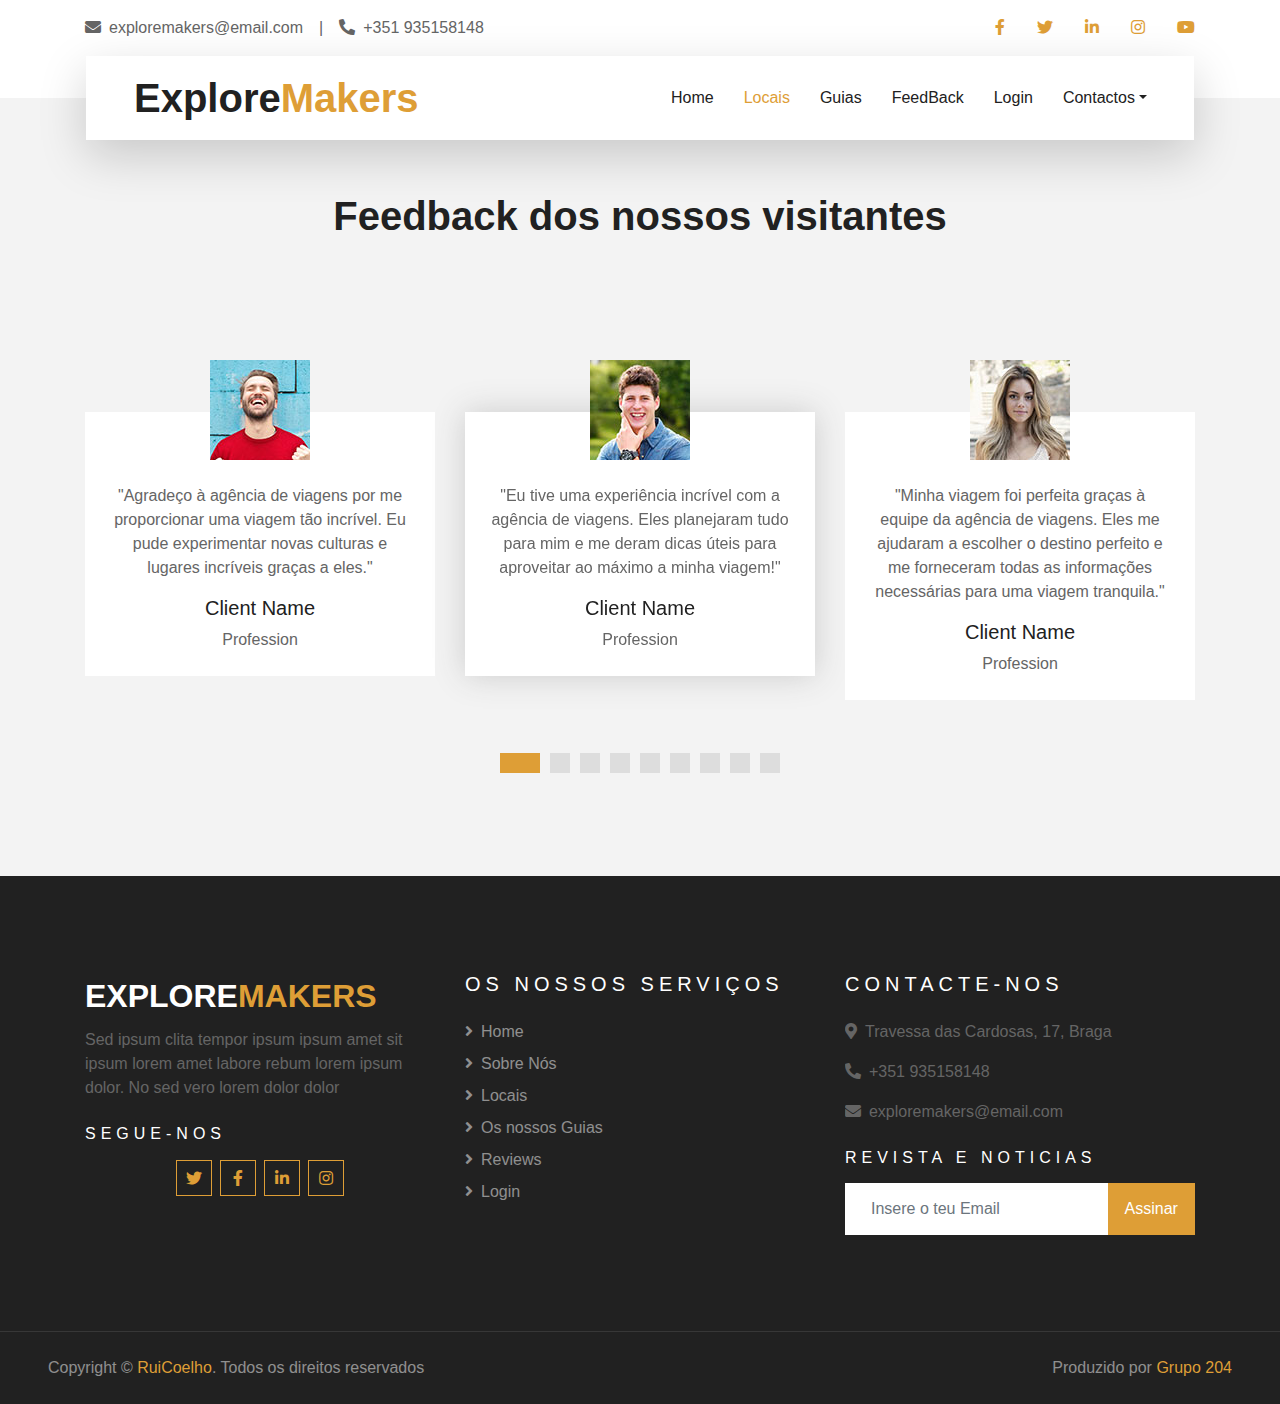
==== cidades.html @ e512fc3d "Acesso storage" ====
<!DOCTYPE html>
<html lang="en">

<head>
    <meta charset="utf-8">
    <title>ExploreMakers</title>
    <meta content="width=device-width, initial-scale=1.0" name="viewport">
    <meta content="Free HTML Templates" name="keywords">
    <meta content="Free HTML Templates" name="description">

    <!-- Favicon -->
    <link href="img/Icone.JPG" rel="icon">

    <!-- Google Web Fonts -->
    <link rel="preconnect" href="https://fonts.gstatic.com">
    <link href="https://fonts.googleapis.com/css2?family=Poppins:wght@400;500;600;700&display=swap" rel="stylesheet">

    <!-- Font Awesome -->
    <link href="https://cdnjs.cloudflare.com/ajax/libs/font-awesome/5.10.0/css/all.min.css" rel="stylesheet">

    <!-- Libraries Stylesheet -->
    <link href="lib/owlcarousel/assets/owl.carousel.min.css" rel="stylesheet">
    <link href="lib/tempusdominus/css/tempusdominus-bootstrap-4.min.css" rel="stylesheet" />

    <!-- Customized Bootstrap Stylesheet -->
    <link href="css/style.css" rel="stylesheet">
</head>

<body>
    <!-- Topbar Start -->
    <div class="container-fluid bg-light pt-3 d-none d-lg-block">
        <div class="container">
            <div class="row">
                <div class="col-lg-6 text-center text-lg-left mb-2 mb-lg-0">
                    <div class="d-inline-flex align-items-center">
                        <p><i class="fa fa-envelope mr-2"></i>exploremakers@email.com</p>
                        <p class="text-body px-3">|</p>
                        <p><i class="fa fa-phone-alt mr-2"></i>+351 935158148</p>
                    </div>
                </div>
                <div class="col-lg-6 text-center text-lg-right">
                    <div class="d-inline-flex align-items-center">
                        <a class="text-primary px-3" href="">
                            <i class="fab fa-facebook-f"></i>
                        </a>
                        <a class="text-primary px-3" href="">
                            <i class="fab fa-twitter"></i>
                        </a>
                        <a class="text-primary px-3" href="">
                            <i class="fab fa-linkedin-in"></i>
                        </a>
                        <a class="text-primary px-3" href="">
                            <i class="fab fa-instagram"></i>
                        </a>
                        <a class="text-primary pl-3" href="">
                            <i class="fab fa-youtube"></i>
                        </a>
                    </div>
                </div>
            </div>
        </div>
    </div>
    <!-- Topbar End -->


    <!-- Navbar Start -->
    <div class="container-fluid position-relative nav-bar p-0">
        <div class="container-lg position-relative p-0 px-lg-3" style="z-index: 9;">
            <nav class="navbar navbar-expand-lg bg-light navbar-light shadow-lg py-3 py-lg-0 pl-3 pl-lg-5">
                <a href="index.html" class="navbar-brand">
                    <h1 class="m-0 text-primary"><span class="text-dark">Explore</span>Makers</h1>
                </a>
                <button type="button" class="navbar-toggler" data-toggle="collapse" data-target="#navbarCollapse">
                    <span class="navbar-toggler-icon"></span>
                </button>
                <div class="collapse navbar-collapse justify-content-between px-3" id="navbarCollapse">
                    <div class="navbar-nav ml-auto py-0">
                        <a href="index.html" class="nav-item nav-link ">Home</a>
                        <!--<a href="about.html" class="nav-item nav-link">Países</a>-->
                        <a href="index.html#locais" class="nav-item nav-link active">Locais</a>
                        <a href="guide.html" class="nav-item nav-link ">Guias</a>
                        <a href="feedback.html" class="nav-item nav-link">FeedBack</a>
                        <a href="login.html" class="nav-item nav-link">Login</a>
                        <div class="nav-item dropdown">
                            <a href="contact.html" class="nav-link dropdown-toggle" data-toggle="dropdown">Contactos</a>
                            <div class="dropdown-menu border-0 rounded-0 m-0">
                                <a href="blog.html" class="dropdown-item">Blog Grid</a>
                                <a href="single.html" class="dropdown-item">Blog Detail</a>
                            </div>
                        </div>
                    </div>
                </div>
            </nav>
        </div>
    </div>
    <!-- Navbar End -->


    <!-- Header Start -->
    <!--
    <div class="container-fluid page-headerporto">
        <div class="container">
            <div class="d-flex flex-column align-items-center justify-content-center" style="min-height: 500px">
            </div>
        </div>
    </div>
    -->
    <!-- Header End -->

    <!-- Content Start-->

    <div class="gtranslate_wrapper"></div>
    <script>window.gtranslateSettings = { "default_language": "pt", "native_language_names": true, "detect_browser_language": true, "languages": ["pt", "fr", "de", "es", "en", "zh-CN"], "wrapper_selector": ".gtranslate_wrapper", "float_switcher_open_direction": "bottom", "flag_style": "3d" }</script>
    <script src="https://cdn.gtranslate.net/widgets/latest/float.js" defer></script>

    <!--
    <section id="locais">
        <div class="container-fluid py-5">
            <div class="container pt-5 pb-3">
                <div class="text-center mb-3 pb-3">
                    <h6 class="text-primary text-uppercase" style="letter-spacing: 5px;">Destinos</h6>
                    <h1>Explora os nossos principais destinos</h1>
                </div>
                <div class="row">
                    <div class="row cidade" id="listaCidades">

                    </div>
                </div>
            </div>
        </div>
    </section>
    -->
    <div class="container">
        <center>
            <div class="row cidade" id="cidades">
            
            </div>
        </center>
        
    </div>
    
    <!-- Content End-->

    <!-- Feedback Start-->

    <div class="container-fluid py-1">
        <div class="container pt-5 pb-1">

            <div class="text-center mb-1 pb-1">
                <h1>Feedback dos nossos visitantes </h1>
            </div>
        </div>
    </div>

    <!-- Testimonial Start -->
    <div class="container-fluid py-5">
        <div class="container py-5">


            <div class="owl-carousel testimonial-carousel">
                <div class="text-center pb-4">
                    <img class="img-fluid mx-auto" src="img/testimonial-1.jpg" style="width: 100px; height: 100px;">
                    <div class="testimonial-text bg-white p-4 mt-n5">
                        <p class="mt-5">"Eu tive uma experiência incrível com a agência de viagens. Eles planejaram tudo
                            para mim e
                            me deram dicas úteis para aproveitar ao máximo a minha viagem!"
                        </p>
                        <h5 class="text-truncate">Client Name</h5>
                        <span>Profession</span>
                    </div>
                </div>
                <div class="text-center">
                    <img class="img-fluid mx-auto" src="img/testimonial-2.jpg" style="width: 100px; height: 100px;">
                    <div class="testimonial-text bg-white p-4 mt-n5">
                        <p class="mt-5">"Minha viagem foi perfeita graças à equipe da agência de viagens. Eles me
                            ajudaram a escolher o destino perfeito e
                            me forneceram todas as informações necessárias para uma viagem tranquila."
                        </p>
                        <h5 class="text-truncate">Client Name</h5>
                        <span>Profession</span>
                    </div>
                </div>
                <div class="text-center">
                    <img class="img-fluid mx-auto" src="img/testimonial-3.jpg" style="width: 100px; height: 100px;">
                    <div class="testimonial-text bg-white p-4 mt-n5">
                        <p class="mt-5">"Fiquei muito satisfeito com o atendimento prestado pela agência de viagens.
                            Eles foram muito
                            prestativos e profissionais em todas as etapas do processo."
                        </p>
                        <h5 class="text-truncate">Client Name</h5>
                        <span>Profession</span>
                    </div>
                </div>
                <div class="text-center">
                    <img class="img-fluid mx-auto" src="img/testimonial-4.jpg" style="width: 100px; height: 100px;">
                    <div class="testimonial-text bg-white p-4 mt-n5">
                        <p class="mt-5">"Recomendo fortemente a agência de viagens para quem procura por uma viagem de
                            qualidade.
                            Eles oferecem ótimas opções de destinos e pacotes personalizados de acordo com as suas
                            necessidades."
                        </p>
                        <h5 class="text-truncate">Client Name</h5>
                        <span>Profession</span>
                    </div>
                </div>
                <div class="text-center">
                    <img class="img-fluid mx-auto" src="img/testimonial-4.jpg" style="width: 100px; height: 100px;">
                    <div class="testimonial-text bg-white p-4 mt-n5">
                        <p class="mt-5">"Minha viagem foi incrível e não poderia ter sido melhor. Agradeço à equipe da
                            agência de
                            viagens por tornar isso possível!"
                        </p>
                        <h5 class="text-truncate">Client Name</h5>
                        <span>Profession</span>
                    </div>
                </div>
                <div class="text-center">
                    <img class="img-fluid mx-auto" src="img/testimonial-4.jpg" style="width: 100px; height: 100px;">
                    <div class="testimonial-text bg-white p-4 mt-n5">
                        <p class="mt-5">"A agência de viagens superou minhas expectativas. Eles cuidaram de tudo, desde
                            o transporte
                            até as reservas em hotéis e restaurantes, o que tornou a minha viagem muito mais agradável."
                        </p>
                        <h5 class="text-truncate">Client Name</h5>
                        <span>Profession</span>
                    </div>
                </div>
                <div class="text-center">
                    <img class="img-fluid mx-auto" src="img/testimonial-4.jpg" style="width: 100px; height: 100px;">
                    <div class="testimonial-text bg-white p-4 mt-n5">
                        <p class="mt-5">"Eu nunca tinha viajado para o exterior antes, mas a equipe da agência de
                            viagens me fez sentir
                            seguro e confiante em minha viagem. Eles me deram todas as informações necessárias e me
                            ajudaram a planejar tudo com antecedência."
                        </p>
                        <h5 class="text-truncate">Client Name</h5>
                        <span>Profession</span>
                    </div>
                </div>
                <div class="text-center">
                    <img class="img-fluid mx-auto" src="img/testimonial-4.jpg" style="width: 100px; height: 100px;">
                    <div class="testimonial-text bg-white p-4 mt-n5">
                        <p class="mt-5">"Eu escolhi a agência de viagens porque eles oferecem pacotes exclusivos e
                            personalizados.
                            Não poderia ter feito uma escolha melhor. Minha viagem foi maravilhosa e muito além do que
                            eu esperava."
                        </p>
                        <h5 class="text-truncate">Client Name</h5>
                        <span>Profession</span>
                    </div>
                </div>
                <div class="text-center">
                    <img class="img-fluid mx-auto" src="img/testimonial-4.jpg" style="width: 100px; height: 100px;">
                    <div class="testimonial-text bg-white p-4 mt-n5">
                        <p class="mt-5">"Agradeço à agência de viagens por me proporcionar uma viagem tão incrível. Eu
                            pude
                            experimentar novas culturas e lugares incríveis graças a eles."
                        </p>
                        <h5 class="text-truncate">Client Name</h5>
                        <span>Profession</span>
                    </div>
                </div>
            </div>
        </div>
    </div>
    </div>
    <!-- Testimonial End -->

    <!-- Footer Start -->
    <div class="container-fluid bg-dark py-5">
        <div class="container pt-5 pb-3">
            <div class="row">
                <div class="col-lg-4 col-md-6 mb-4">
                    <div class="destination-item position-relative overflow-hidden mb-2">
                        <!---->
                        <a href="index.html" class="navbar-brand" style=" overflow:visible;">
                            <h2 class="text-primary text-center"><span class="text-white">EXPLORE</span>MAKERS</h2>
                        </a>
                        <p>Sed ipsum clita tempor ipsum ipsum amet sit ipsum lorem amet labore rebum lorem ipsum dolor.
                            No sed vero lorem dolor dolor</p>
                        <h6 class="text-white text-uppercase mt-4 mb-3" style="letter-spacing: 5px;">SEGUE-NOS</h6>
                        <div class="d-flex justify-content-center">
                            <a class="btn btn-outline-primary btn-square mr-2" href="#"><i
                                    class="fab fa-twitter"></i></a>
                            <a class="btn btn-outline-primary btn-square mr-2" href="#"><i
                                    class="fab fa-facebook-f"></i></a>
                            <a class="btn btn-outline-primary btn-square mr-2" href="#"><i
                                    class="fab fa-linkedin-in"></i></a>
                            <a class="btn btn-outline-primary btn-square" href="#"><i class="fab fa-instagram"></i></a>
                        </div>
                        <!---->
                    </div>
                </div>
                <div class="col-lg-4 col-md-6 mb-4">
                    <div class="destination-item position-relative overflow-hidden mb-2">
                        <!---->
                        <h5 class="text-white text-uppercase mb-4" style="letter-spacing: 5px;">Os nossos serviços</h5>
                        <div class="d-flex flex-column justify-content-center">
                            <a class="text-white-50 mb-2" href="#"><i class="fa fa-angle-right mr-2"></i>Home</a>
                            <a class="text-white-50 mb-2" href="#"><i class="fa fa-angle-right mr-2"></i>Sobre Nós</a>
                            <a class="text-white-50 mb-2" href="#"><i class="fa fa-angle-right mr-2"></i>Locais</a>
                            <a class="text-white-50 mb-2" href="#"><i class="fa fa-angle-right mr-2"></i>Os nossos
                                Guias</a>
                            <a class="text-white-50 mb-2" href="#"><i class="fa fa-angle-right mr-2"></i>Reviews</a>
                            <a class="text-white-50 mb-2" href="#"><i class="fa fa-angle-right mr-2"></i>Login</a>
                        </div>
                        <!---->
                    </div>
                </div>
                <div class="col-lg-4 col-md-6 mb-4">
                    <div class="destination-item position-relative overflow-hidden mb-2">
                        <!---->
                        <h5 class="text-white text-uppercase mb-4" style="letter-spacing: 5px;">Contacte-nos</h5>
                        <p><i class="fa fa-map-marker-alt mr-2"></i>Travessa das Cardosas, 17, Braga</p>
                        <p><i class="fa fa-phone-alt mr-2"></i>+351 935158148</p>
                        <p><i class="fa fa-envelope mr-2"></i>exploremakers@email.com</p>
                        <h6 class="text-white text-uppercase mt-4 mb-3" style="letter-spacing: 5px;">Revista e Noticias
                        </h6>
                        <div class="w-100">
                            <div class="input-group">
                                <input type="text" class="form-control border-light" style="padding: 25px;"
                                    placeholder="Insere o teu Email">
                                <div class="input-group-append">
                                    <button class="btn btn-primary px-3">Assinar</button>
                                </div>
                            </div>
                        </div>
                        <!---->
                    </div>
                </div>

            </div>
        </div>
    </div>
    <div class="container-fluid bg-dark text-white border-top py-4 px-sm-3 px-md-5"
        style="border-color: rgba(256, 256, 256, .1) !important;">
        <div class="row">
            <div class="col-lg-6 text-center text-md-left mb-3 mb-md-0">
                <p class="m-0 text-white-50">Copyright &copy; <a href="#">RuiCoelho</a>. Todos os direitos
                    reservados</a>
                </p>
            </div>
            <div class="col-lg-6 text-center text-md-right">
                <p class="m-0 text-white-50">Produzido por <a href="theteam.html">Grupo 204</a>
                </p>
            </div>
        </div>
    </div>
    <!-- Footer End -->


    <!-- Back to Top -->
    <a href="#" class="btn btn-lg btn-primary btn-lg-square back-to-top"><i class="fa fa-angle-double-up"></i></a>


    <!-- JavaScript Libraries -->
    <script src="https://code.jquery.com/jquery-3.4.1.min.js"></script>
    <script src="https://stackpath.bootstrapcdn.com/bootstrap/4.4.1/js/bootstrap.bundle.min.js"></script>
    <script src="lib/easing/easing.min.js"></script>
    <script src="lib/owlcarousel/owl.carousel.min.js"></script>
    <script src="lib/tempusdominus/js/moment.min.js"></script>
    <script src="lib/tempusdominus/js/moment-timezone.min.js"></script>
    <script src="lib/tempusdominus/js/tempusdominus-bootstrap-4.min.js"></script>

    <!-- Contact Javascript File -->
    <script src="mail/jqBootstrapValidation.min.js"></script>
    <script src="mail/contact.js"></script>

    <!-- Template Javascript -->
    <script src="js/main.js"></script>
    <script src="js/getCidades.js"></script>
    <script src="bd/cidades.js"></script>
    <script src="js/a.js"></script>
</body>

</html>
---- css/style.css ----
/******* Bootstrap Theming ********/
/*!
 * Bootstrap v4.5.3 (https://getbootstrap.com/)
 * Copyright 2011-2020 The Bootstrap Authors
 * Copyright 2011-2020 Twitter, Inc.
 * Licensed under MIT (https://github.com/twbs/bootstrap/blob/main/LICENSE)
 */
:root {
  --blue: #007bff;
  --indigo: #6610f2;
  --purple: #6f42c1;
  --pink: #e83e8c;
  --red: #dc3545;
  --orange: #fd7e14;
  --yellow: #ffc107;
  --green: #28a745;
  --teal: #20c997;
  --cyan: #17a2b8;
  --white: #fff;
  --gray: #6c757d;
  --gray-dark: #343a40;
  --primary: #7AB730;
  --secondary: #f4faec;
  --success: #28a745;
  --info: #17a2b8;
  --warning: #ffc107;
  --danger: #dc3545;
  --light: #FFFFFF;
  --dark: #212121;
  --breakpoint-xs: 0;
  --breakpoint-sm: 576px;
  --breakpoint-md: 768px;
  --breakpoint-lg: 992px;
  --breakpoint-xl: 1200px;
  --font-family-sans-serif: "Poppins", sans-serif;
  --font-family-monospace: SFMono-Regular, Menlo, Monaco, Consolas, "Liberation Mono", "Courier New", monospace;
}

*,
*::before,
*::after {
  box-sizing: border-box;
}

html {
  font-family: sans-serif;
  line-height: 1.15;
  -webkit-text-size-adjust: 100%;
  -webkit-tap-highlight-color: rgba(0, 0, 0, 0);
}

article, aside, figcaption, figure, footer, header, hgroup, main, nav, section {
  display: block;
}

body {
  margin: 0;
  font-family: "Poppins", sans-serif;
  font-size: 1rem;
  font-weight: 400;
  line-height: 1.5;
  color: #656565;
  text-align: left;
  background-color: #F3F3F3;
}

[tabindex="-1"]:focus:not(:focus-visible) {
  outline: 0 !important;
}

hr {
  box-sizing: content-box;
  height: 0;
  overflow: visible;
}

h1, h2, h3, h4, h5, h6 {
  margin-top: 0;
  margin-bottom: 0.5rem;
}

p {
  margin-top: 0;
  margin-bottom: 1rem;
  
}

.textoguias {
  font-size: larger;
}

abbr[title],
abbr[data-original-title] {
  text-decoration: underline;
  text-decoration: underline dotted;
  cursor: help;
  border-bottom: 0;
  text-decoration-skip-ink: none;
}

address {
  margin-bottom: 1rem;
  font-style: normal;
  line-height: inherit;
}

ol,
ul,
dl {
  margin-top: 0;
  margin-bottom: 1rem;
}

ol ol,
ul ul,
ol ul,
ul ol {
  margin-bottom: 0;
}

dt {
  font-weight: 700;
}

dd {
  margin-bottom: .5rem;
  margin-left: 0;
}

blockquote {
  margin: 0 0 1rem;
}

b,
strong {
  font-weight: bolder;
}

small {
  font-size: 80%;
}

sub,
sup {
  position: relative;
  font-size: 75%;
  line-height: 0;
  vertical-align: baseline;
}

sub {
  bottom: -.25em;
}

sup {
  top: -.5em;
}

a {
  color: #DE9E36;
  text-decoration: none;
  background-color: transparent;
}

a:hover {
  color: #DE9E36;
  text-decoration: underline;
}

a:not([href]):not([class]) {
  color: inherit;
  text-decoration: none;
}

a:not([href]):not([class]):hover {
  color: inherit;
  text-decoration: none;
}

pre,
code,
kbd,
samp {
  font-family: SFMono-Regular, Menlo, Monaco, Consolas, "Liberation Mono", "Courier New", monospace;
  font-size: 1em;
}

pre {
  margin-top: 0;
  margin-bottom: 1rem;
  overflow: auto;
  -ms-overflow-style: scrollbar;
}

figure {
  margin: 0 0 1rem;
}

img {
  vertical-align: middle;
  border-style: none;
}

svg {
  overflow: hidden;
  vertical-align: middle;
}

table {
  border-collapse: collapse;
}

caption {
  padding-top: 0.75rem;
  padding-bottom: 0.75rem;
  color: #6c757d;
  text-align: left;
  caption-side: bottom;
}

th {
  text-align: inherit;
  text-align: -webkit-match-parent;
}

label {
  display: inline-block;
  margin-bottom: 0.5rem;
}

button {
  border-radius: 0;
}

button:focus {
  outline: 1px dotted;
  outline: 5px auto -webkit-focus-ring-color;
}

input,
button,
select,
optgroup,
textarea {
  margin: 0;
  font-family: inherit;
  font-size: inherit;
  line-height: inherit;
}

button,
input {
  overflow: visible;
}

button,
select {
  text-transform: none;
}

[role="button"] {
  cursor: pointer;
}

select {
  word-wrap: normal;
}

button,
[type="button"],
[type="reset"],
[type="submit"] {
  -webkit-appearance: button;
}

button:not(:disabled),
[type="button"]:not(:disabled),
[type="reset"]:not(:disabled),
[type="submit"]:not(:disabled) {
  cursor: pointer;
}

button::-moz-focus-inner,
[type="button"]::-moz-focus-inner,
[type="reset"]::-moz-focus-inner,
[type="submit"]::-moz-focus-inner {
  padding: 0;
  border-style: none;
}

input[type="radio"],
input[type="checkbox"] {
  box-sizing: border-box;
  padding: 0;
}

textarea {
  overflow: auto;
  resize: vertical;
}

fieldset {
  min-width: 0;
  padding: 0;
  margin: 0;
  border: 0;
}

legend {
  display: block;
  width: 100%;
  max-width: 100%;
  padding: 0;
  margin-bottom: .5rem;
  font-size: 1.5rem;
  line-height: inherit;
  color: inherit;
  white-space: normal;
}

@media (max-width: 1200px) {
  legend {
    font-size: calc(1.275rem + 0.3vw) ;
  }
}

progress {
  vertical-align: baseline;
}

[type="number"]::-webkit-inner-spin-button,
[type="number"]::-webkit-outer-spin-button {
  height: auto;
}

[type="search"] {
  outline-offset: -2px;
  -webkit-appearance: none;
}

[type="search"]::-webkit-search-decoration {
  -webkit-appearance: none;
}

::-webkit-file-upload-button {
  font: inherit;
  -webkit-appearance: button;
}

output {
  display: inline-block;
}

summary {
  display: list-item;
  cursor: pointer;
}

template {
  display: none;
}

[hidden] {
  display: none !important;
}

h1, h2, h3, h4, h5, h6,
.h1, .h2, .h3, .h4, .h5, .h6 {
  margin-bottom: 0.5rem;
  font-weight: 500;
  line-height: 1.2;
  color: #212121;
}

h1, .h1 {
  font-size: 2.5rem;
}

@media (max-width: 1200px) {
  h1, .h1 {
    font-size: calc(1.375rem + 1.5vw) ;
  }
}

h2, .h2 {
  font-size: 2rem;
}

@media (max-width: 1200px) {
  h2, .h2 {
    font-size: calc(1.325rem + 0.9vw) ;
  }
}

h3, .h3 {
  font-size: 1.75rem;
}

@media (max-width: 1200px) {
  h3, .h3 {
    font-size: calc(1.3rem + 0.6vw) ;
  }
}

h4, .h4 {
  font-size: 1.5rem;
}

@media (max-width: 1200px) {
  h4, .h4 {
    font-size: calc(1.275rem + 0.3vw) ;
  }
}

h5, .h5 {
  font-size: 1.25rem;
}

h6, .h6 {
  font-size: 1rem;
}

.lead {
  font-size: 1.25rem;
  font-weight: 300;
}

.display-1 {
  font-size: 6rem;
  font-weight: 300;
  line-height: 1.2;
}

@media (max-width: 1200px) {
  .display-1 {
    font-size: calc(1.725rem + 5.7vw) ;
  }
}

.display-2 {
  font-size: 5.5rem;
  font-weight: 300;
  line-height: 1.2;
}

@media (max-width: 1200px) {
  .display-2 {
    font-size: calc(1.675rem + 5.1vw) ;
  }
}

.display-3 {
  font-size: 4.5rem;
  font-weight: 300;
  line-height: 1.2;
}

@media (max-width: 1200px) {
  .display-3 {
    font-size: calc(1.575rem + 3.9vw) ;
  }
}

.display-4 {
  font-size: 3.5rem;
  font-weight: 300;
  line-height: 1.2;
}

@media (max-width: 1200px) {
  .display-4 {
    font-size: calc(1.475rem + 2.7vw) ;
  }
}

hr {
  margin-top: 1rem;
  margin-bottom: 1rem;
  border: 0;
  border-top: 1px solid rgba(0, 0, 0, 0.1);
}

small,
.small {
  font-size: 80%;
  font-weight: 400;
}

mark,
.mark {
  padding: 0.2em;
  background-color: #fcf8e3;
}

.list-unstyled {
  padding-left: 0;
  list-style: none;
}

.list-inline {
  padding-left: 0;
  list-style: none;
}

.list-inline-item {
  display: inline-block;
}

.list-inline-item:not(:last-child) {
  margin-right: 0.5rem;
}

.initialism {
  font-size: 90%;
  text-transform: uppercase;
}

.blockquote {
  margin-bottom: 1rem;
  font-size: 1.25rem;
}

.blockquote-footer {
  display: block;
  font-size: 80%;
  color: #6c757d;
}

.blockquote-footer::before {
  content: "\2014\00A0";
}

.img-fluid {
  max-width: 100%;
  height: auto;
}

.img-thumbnail {
  padding: 0.25rem;
  background-color: #F3F3F3;
  border: 1px solid #dee2e6;
  max-width: 100%;
  height: auto;
}

.figure {
  display: inline-block;
}

.figure-img {
  margin-bottom: 0.5rem;
  line-height: 1;
}

.figure-caption {
  font-size: 90%;
  color: #6c757d;
}

code {
  font-size: 87.5%;
  color: #e83e8c;
  word-wrap: break-word;
}

a > code {
  color: inherit;
}

kbd {
  padding: 0.2rem 0.4rem;
  font-size: 87.5%;
  color: #fff;
  background-color: #212529;
}

kbd kbd {
  padding: 0;
  font-size: 100%;
  font-weight: 700;
}

pre {
  display: block;
  font-size: 87.5%;
  color: #212529;
}

pre code {
  font-size: inherit;
  color: inherit;
  word-break: normal;
}

.pre-scrollable {
  max-height: 340px;
  overflow-y: scroll;
}

.container,
.container-fluid,
.container-sm,
.container-md,
.container-lg,
.container-xl {
  width: 100%;
  padding-right: 15px;
  padding-left: 15px;
  margin-right: auto;
  margin-left: auto;
}

@media (min-width: 576px) {
  .container, .container-sm {
    max-width: 540px;
  }
}

@media (min-width: 768px) {
  .container, .container-sm, .container-md {
    max-width: 720px;
  }
}

@media (min-width: 992px) {
  .container, .container-sm, .container-md, .container-lg {
    max-width: 960px;
  }
}

@media (min-width: 1200px) {
  .container, .container-sm, .container-md, .container-lg, .container-xl {
    max-width: 1140px;
  }
}

.row {
  display: flex;
  flex-wrap: wrap;
  margin-right: -15px;
  margin-left: -15px;
}

.no-gutters {
  margin-right: 0;
  margin-left: 0;
}

.no-gutters > .col,
.no-gutters > [class*="col-"] {
  padding-right: 0;
  padding-left: 0;
}

.col-1, .col-2, .col-3, .col-4, .col-5, .col-6, .col-7, .col-8, .col-9, .col-10, .col-11, .col-12, .col,
.col-auto, .col-sm-1, .col-sm-2, .col-sm-3, .col-sm-4, .col-sm-5, .col-sm-6, .col-sm-7, .col-sm-8, .col-sm-9, .col-sm-10, .col-sm-11, .col-sm-12, .col-sm,
.col-sm-auto, .col-md-1, .col-md-2, .col-md-3, .col-md-4, .col-md-5, .col-md-6, .col-md-7, .col-md-8, .col-md-9, .col-md-10, .col-md-11, .col-md-12, .col-md,
.col-md-auto, .col-lg-1, .col-lg-2, .col-lg-3, .col-lg-4, .col-lg-5, .col-lg-6, .col-lg-7, .col-lg-8, .col-lg-9, .col-lg-10, .col-lg-11, .col-lg-12, .col-lg,
.col-lg-auto, .col-xl-1, .col-xl-2, .col-xl-3, .col-xl-4, .col-xl-5, .col-xl-6, .col-xl-7, .col-xl-8, .col-xl-9, .col-xl-10, .col-xl-11, .col-xl-12, .col-xl,
.col-xl-auto {
  position: relative;
  width: 100%;
  padding-right: 15px;
  padding-left: 15px;
}

.col {
  flex-basis: 0;
  flex-grow: 1;
  max-width: 100%;
}

.row-cols-1 > * {
  flex: 0 0 100%;
  max-width: 100%;
}

.row-cols-2 > * {
  flex: 0 0 50%;
  max-width: 50%;
}

.row-cols-3 > * {
  flex: 0 0 33.33333%;
  max-width: 33.33333%;
}

.row-cols-4 > * {
  flex: 0 0 25%;
  max-width: 25%;
}

.row-cols-5 > * {
  flex: 0 0 20%;
  max-width: 20%;
}

.row-cols-6 > * {
  flex: 0 0 16.66667%;
  max-width: 16.66667%;
}

.col-auto {
  flex: 0 0 auto;
  width: auto;
  max-width: 100%;
}

.col-1 {
  flex: 0 0 8.33333%;
  max-width: 8.33333%;
}

.col-2 {
  flex: 0 0 16.66667%;
  max-width: 16.66667%;
}

.col-3 {
  flex: 0 0 25%;
  max-width: 25%;
}

.col-4 {
  flex: 0 0 33.33333%;
  max-width: 33.33333%;
}

.col-5 {
  flex: 0 0 41.66667%;
  max-width: 41.66667%;
}

.col-6 {
  flex: 0 0 50%;
  max-width: 50%;
}

.col-7 {
  flex: 0 0 58.33333%;
  max-width: 58.33333%;
}

.col-8 {
  flex: 0 0 66.66667%;
  max-width: 66.66667%;
}

.col-9 {
  flex: 0 0 75%;
  max-width: 75%;
}

.col-10 {
  flex: 0 0 83.33333%;
  max-width: 83.33333%;
}

.col-11 {
  flex: 0 0 91.66667%;
  max-width: 91.66667%;
}

.col-12 {
  flex: 0 0 100%;
  max-width: 100%;
}

.order-first {
  order: -1;
}

.order-last {
  order: 13;
}

.order-0 {
  order: 0;
}

.order-1 {
  order: 1;
}

.order-2 {
  order: 2;
}

.order-3 {
  order: 3;
}

.order-4 {
  order: 4;
}

.order-5 {
  order: 5;
}

.order-6 {
  order: 6;
}

.order-7 {
  order: 7;
}

.order-8 {
  order: 8;
}

.order-9 {
  order: 9;
}

.order-10 {
  order: 10;
}

.order-11 {
  order: 11;
}

.order-12 {
  order: 12;
}

.offset-1 {
  margin-left: 8.33333%;
}

.offset-2 {
  margin-left: 16.66667%;
}

.offset-3 {
  margin-left: 25%;
}

.offset-4 {
  margin-left: 33.33333%;
}

.offset-5 {
  margin-left: 41.66667%;
}

.offset-6 {
  margin-left: 50%;
}

.offset-7 {
  margin-left: 58.33333%;
}

.offset-8 {
  margin-left: 66.66667%;
}

.offset-9 {
  margin-left: 75%;
}

.offset-10 {
  margin-left: 83.33333%;
}

.offset-11 {
  margin-left: 91.66667%;
}

@media (min-width: 576px) {
  .col-sm {
    flex-basis: 0;
    flex-grow: 1;
    max-width: 100%;
  }
  .row-cols-sm-1 > * {
    flex: 0 0 100%;
    max-width: 100%;
  }
  .row-cols-sm-2 > * {
    flex: 0 0 50%;
    max-width: 50%;
  }
  .row-cols-sm-3 > * {
    flex: 0 0 33.33333%;
    max-width: 33.33333%;
  }
  .row-cols-sm-4 > * {
    flex: 0 0 25%;
    max-width: 25%;
  }
  .row-cols-sm-5 > * {
    flex: 0 0 20%;
    max-width: 20%;
  }
  .row-cols-sm-6 > * {
    flex: 0 0 16.66667%;
    max-width: 16.66667%;
  }
  .col-sm-auto {
    flex: 0 0 auto;
    width: auto;
    max-width: 100%;
  }
  .col-sm-1 {
    flex: 0 0 8.33333%;
    max-width: 8.33333%;
  }
  .col-sm-2 {
    flex: 0 0 16.66667%;
    max-width: 16.66667%;
  }
  .col-sm-3 {
    flex: 0 0 25%;
    max-width: 25%;
  }
  .col-sm-4 {
    flex: 0 0 33.33333%;
    max-width: 33.33333%;
  }
  .col-sm-5 {
    flex: 0 0 41.66667%;
    max-width: 41.66667%;
  }
  .col-sm-6 {
    flex: 0 0 50%;
    max-width: 50%;
  }
  .col-sm-7 {
    flex: 0 0 58.33333%;
    max-width: 58.33333%;
  }
  .col-sm-8 {
    flex: 0 0 66.66667%;
    max-width: 66.66667%;
  }
  .col-sm-9 {
    flex: 0 0 75%;
    max-width: 75%;
  }
  .col-sm-10 {
    flex: 0 0 83.33333%;
    max-width: 83.33333%;
  }
  .col-sm-11 {
    flex: 0 0 91.66667%;
    max-width: 91.66667%;
  }
  .col-sm-12 {
    flex: 0 0 100%;
    max-width: 100%;
  }
  .order-sm-first {
    order: -1;
  }
  .order-sm-last {
    order: 13;
  }
  .order-sm-0 {
    order: 0;
  }
  .order-sm-1 {
    order: 1;
  }
  .order-sm-2 {
    order: 2;
  }
  .order-sm-3 {
    order: 3;
  }
  .order-sm-4 {
    order: 4;
  }
  .order-sm-5 {
    order: 5;
  }
  .order-sm-6 {
    order: 6;
  }
  .order-sm-7 {
    order: 7;
  }
  .order-sm-8 {
    order: 8;
  }
  .order-sm-9 {
    order: 9;
  }
  .order-sm-10 {
    order: 10;
  }
  .order-sm-11 {
    order: 11;
  }
  .order-sm-12 {
    order: 12;
  }
  .offset-sm-0 {
    margin-left: 0;
  }
  .offset-sm-1 {
    margin-left: 8.33333%;
  }
  .offset-sm-2 {
    margin-left: 16.66667%;
  }
  .offset-sm-3 {
    margin-left: 25%;
  }
  .offset-sm-4 {
    margin-left: 33.33333%;
  }
  .offset-sm-5 {
    margin-left: 41.66667%;
  }
  .offset-sm-6 {
    margin-left: 50%;
  }
  .offset-sm-7 {
    margin-left: 58.33333%;
  }
  .offset-sm-8 {
    margin-left: 66.66667%;
  }
  .offset-sm-9 {
    margin-left: 75%;
  }
  .offset-sm-10 {
    margin-left: 83.33333%;
  }
  .offset-sm-11 {
    margin-left: 91.66667%;
  }
}

@media (min-width: 768px) {
  .col-md {
    flex-basis: 0;
    flex-grow: 1;
    max-width: 100%;
  }
  .row-cols-md-1 > * {
    flex: 0 0 100%;
    max-width: 100%;
  }
  .row-cols-md-2 > * {
    flex: 0 0 50%;
    max-width: 50%;
  }
  .row-cols-md-3 > * {
    flex: 0 0 33.33333%;
    max-width: 33.33333%;
  }
  .row-cols-md-4 > * {
    flex: 0 0 25%;
    max-width: 25%;
  }
  .row-cols-md-5 > * {
    flex: 0 0 20%;
    max-width: 20%;
  }
  .row-cols-md-6 > * {
    flex: 0 0 16.66667%;
    max-width: 16.66667%;
  }
  .col-md-auto {
    flex: 0 0 auto;
    width: auto;
    max-width: 100%;
  }
  .col-md-1 {
    flex: 0 0 8.33333%;
    max-width: 8.33333%;
  }
  .col-md-2 {
    flex: 0 0 16.66667%;
    max-width: 16.66667%;
  }
  .col-md-3 {
    flex: 0 0 25%;
    max-width: 25%;
  }
  .col-md-4 {
    flex: 0 0 33.33333%;
    max-width: 33.33333%;
  }
  .col-md-5 {
    flex: 0 0 41.66667%;
    max-width: 41.66667%;
  }
  .col-md-6 {
    flex: 0 0 50%;
    max-width: 50%;
  }
  .col-md-7 {
    flex: 0 0 58.33333%;
    max-width: 58.33333%;
  }
  .col-md-8 {
    flex: 0 0 66.66667%;
    max-width: 66.66667%;
  }
  .col-md-9 {
    flex: 0 0 75%;
    max-width: 75%;
  }
  .col-md-10 {
    flex: 0 0 83.33333%;
    max-width: 83.33333%;
  }
  .col-md-11 {
    flex: 0 0 91.66667%;
    max-width: 91.66667%;
  }
  .col-md-12 {
    flex: 0 0 100%;
    max-width: 100%;
  }
  .order-md-first {
    order: -1;
  }
  .order-md-last {
    order: 13;
  }
  .order-md-0 {
    order: 0;
  }
  .order-md-1 {
    order: 1;
  }
  .order-md-2 {
    order: 2;
  }
  .order-md-3 {
    order: 3;
  }
  .order-md-4 {
    order: 4;
  }
  .order-md-5 {
    order: 5;
  }
  .order-md-6 {
    order: 6;
  }
  .order-md-7 {
    order: 7;
  }
  .order-md-8 {
    order: 8;
  }
  .order-md-9 {
    order: 9;
  }
  .order-md-10 {
    order: 10;
  }
  .order-md-11 {
    order: 11;
  }
  .order-md-12 {
    order: 12;
  }
  .offset-md-0 {
    margin-left: 0;
  }
  .offset-md-1 {
    margin-left: 8.33333%;
  }
  .offset-md-2 {
    margin-left: 16.66667%;
  }
  .offset-md-3 {
    margin-left: 25%;
  }
  .offset-md-4 {
    margin-left: 33.33333%;
  }
  .offset-md-5 {
    margin-left: 41.66667%;
  }
  .offset-md-6 {
    margin-left: 50%;
  }
  .offset-md-7 {
    margin-left: 58.33333%;
  }
  .offset-md-8 {
    margin-left: 66.66667%;
  }
  .offset-md-9 {
    margin-left: 75%;
  }
  .offset-md-10 {
    margin-left: 83.33333%;
  }
  .offset-md-11 {
    margin-left: 91.66667%;
  }
}

@media (min-width: 992px) {
  .col-lg {
    flex-basis: 0;
    flex-grow: 1;
    max-width: 100%;
  }
  .row-cols-lg-1 > * {
    flex: 0 0 100%;
    max-width: 100%;
  }
  .row-cols-lg-2 > * {
    flex: 0 0 50%;
    max-width: 50%;
  }
  .row-cols-lg-3 > * {
    flex: 0 0 33.33333%;
    max-width: 33.33333%;
  }
  .row-cols-lg-4 > * {
    flex: 0 0 25%;
    max-width: 25%;
  }
  .row-cols-lg-5 > * {
    flex: 0 0 20%;
    max-width: 20%;
  }
  .row-cols-lg-6 > * {
    flex: 0 0 16.66667%;
    max-width: 16.66667%;
  }
  .col-lg-auto {
    flex: 0 0 auto;
    width: auto;
    max-width: 100%;
  }
  .col-lg-1 {
    flex: 0 0 8.33333%;
    max-width: 8.33333%;
  }
  .col-lg-2 {
    flex: 0 0 16.66667%;
    max-width: 16.66667%;
  }
  .col-lg-3 {
    flex: 0 0 25%;
    max-width: 25%;
  }
  .col-lg-4 {
    flex: 0 0 33.33333%;
    max-width: 33.33333%;
  }
  .col-lg-5 {
    flex: 0 0 41.66667%;
    max-width: 41.66667%;
  }
  .col-lg-6 {
    flex: 0 0 50%;
    max-width: 50%;
  }
  .col-lg-7 {
    flex: 0 0 58.33333%;
    max-width: 58.33333%;
  }
  .col-lg-8 {
    flex: 0 0 66.66667%;
    max-width: 66.66667%;
  }
  .col-lg-9 {
    flex: 0 0 75%;
    max-width: 75%;
  }
  .col-lg-10 {
    flex: 0 0 83.33333%;
    max-width: 83.33333%;
  }
  .col-lg-11 {
    flex: 0 0 91.66667%;
    max-width: 91.66667%;
  }
  .col-lg-12 {
    flex: 0 0 100%;
    max-width: 100%;
  }
  .order-lg-first {
    order: -1;
  }
  .order-lg-last {
    order: 13;
  }
  .order-lg-0 {
    order: 0;
  }
  .order-lg-1 {
    order: 1;
  }
  .order-lg-2 {
    order: 2;
  }
  .order-lg-3 {
    order: 3;
  }
  .order-lg-4 {
    order: 4;
  }
  .order-lg-5 {
    order: 5;
  }
  .order-lg-6 {
    order: 6;
  }
  .order-lg-7 {
    order: 7;
  }
  .order-lg-8 {
    order: 8;
  }
  .order-lg-9 {
    order: 9;
  }
  .order-lg-10 {
    order: 10;
  }
  .order-lg-11 {
    order: 11;
  }
  .order-lg-12 {
    order: 12;
  }
  .offset-lg-0 {
    margin-left: 0;
  }
  .offset-lg-1 {
    margin-left: 8.33333%;
  }
  .offset-lg-2 {
    margin-left: 16.66667%;
  }
  .offset-lg-3 {
    margin-left: 25%;
  }
  .offset-lg-4 {
    margin-left: 33.33333%;
  }
  .offset-lg-5 {
    margin-left: 41.66667%;
  }
  .offset-lg-6 {
    margin-left: 50%;
  }
  .offset-lg-7 {
    margin-left: 58.33333%;
  }
  .offset-lg-8 {
    margin-left: 66.66667%;
  }
  .offset-lg-9 {
    margin-left: 75%;
  }
  .offset-lg-10 {
    margin-left: 83.33333%;
  }
  .offset-lg-11 {
    margin-left: 91.66667%;
  }
}

@media (min-width: 1200px) {
  .col-xl {
    flex-basis: 0;
    flex-grow: 1;
    max-width: 100%;
  }
  .row-cols-xl-1 > * {
    flex: 0 0 100%;
    max-width: 100%;
  }
  .row-cols-xl-2 > * {
    flex: 0 0 50%;
    max-width: 50%;
  }
  .row-cols-xl-3 > * {
    flex: 0 0 33.33333%;
    max-width: 33.33333%;
  }
  .row-cols-xl-4 > * {
    flex: 0 0 25%;
    max-width: 25%;
  }
  .row-cols-xl-5 > * {
    flex: 0 0 20%;
    max-width: 20%;
  }
  .row-cols-xl-6 > * {
    flex: 0 0 16.66667%;
    max-width: 16.66667%;
  }
  .col-xl-auto {
    flex: 0 0 auto;
    width: auto;
    max-width: 100%;
  }
  .col-xl-1 {
    flex: 0 0 8.33333%;
    max-width: 8.33333%;
  }
  .col-xl-2 {
    flex: 0 0 16.66667%;
    max-width: 16.66667%;
  }
  .col-xl-3 {
    flex: 0 0 25%;
    max-width: 25%;
  }
  .col-xl-4 {
    flex: 0 0 33.33333%;
    max-width: 33.33333%;
  }
  .col-xl-5 {
    flex: 0 0 41.66667%;
    max-width: 41.66667%;
  }
  .col-xl-6 {
    flex: 0 0 50%;
    max-width: 50%;
  }
  .col-xl-7 {
    flex: 0 0 58.33333%;
    max-width: 58.33333%;
  }
  .col-xl-8 {
    flex: 0 0 66.66667%;
    max-width: 66.66667%;
  }
  .col-xl-9 {
    flex: 0 0 75%;
    max-width: 75%;
  }
  .col-xl-10 {
    flex: 0 0 83.33333%;
    max-width: 83.33333%;
  }
  .col-xl-11 {
    flex: 0 0 91.66667%;
    max-width: 91.66667%;
  }
  .col-xl-12 {
    flex: 0 0 100%;
    max-width: 100%;
  }
  .order-xl-first {
    order: -1;
  }
  .order-xl-last {
    order: 13;
  }
  .order-xl-0 {
    order: 0;
  }
  .order-xl-1 {
    order: 1;
  }
  .order-xl-2 {
    order: 2;
  }
  .order-xl-3 {
    order: 3;
  }
  .order-xl-4 {
    order: 4;
  }
  .order-xl-5 {
    order: 5;
  }
  .order-xl-6 {
    order: 6;
  }
  .order-xl-7 {
    order: 7;
  }
  .order-xl-8 {
    order: 8;
  }
  .order-xl-9 {
    order: 9;
  }
  .order-xl-10 {
    order: 10;
  }
  .order-xl-11 {
    order: 11;
  }
  .order-xl-12 {
    order: 12;
  }
  .offset-xl-0 {
    margin-left: 0;
  }
  .offset-xl-1 {
    margin-left: 8.33333%;
  }
  .offset-xl-2 {
    margin-left: 16.66667%;
  }
  .offset-xl-3 {
    margin-left: 25%;
  }
  .offset-xl-4 {
    margin-left: 33.33333%;
  }
  .offset-xl-5 {
    margin-left: 41.66667%;
  }
  .offset-xl-6 {
    margin-left: 50%;
  }
  .offset-xl-7 {
    margin-left: 58.33333%;
  }
  .offset-xl-8 {
    margin-left: 66.66667%;
  }
  .offset-xl-9 {
    margin-left: 75%;
  }
  .offset-xl-10 {
    margin-left: 83.33333%;
  }
  .offset-xl-11 {
    margin-left: 91.66667%;
  }
}

.table {
  width: 100%;
  margin-bottom: 1rem;
  color: #656565;
}

.table th,
.table td {
  padding: 0.75rem;
  vertical-align: top;
  border-top: 1px solid #dee2e6;
}

.table thead th {
  vertical-align: bottom;
  border-bottom: 2px solid #dee2e6;
}

.table tbody + tbody {
  border-top: 2px solid #dee2e6;
}

.table-sm th,
.table-sm td {
  padding: 0.3rem;
}

.table-bordered {
  border: 1px solid #dee2e6;
}

.table-bordered th,
.table-bordered td {
  border: 1px solid #dee2e6;
}

.table-bordered thead th,
.table-bordered thead td {
  border-bottom-width: 2px;
}

.table-borderless th,
.table-borderless td,
.table-borderless thead th,
.table-borderless tbody + tbody {
  border: 0;
}

.table-striped tbody tr:nth-of-type(odd) {
  background-color: rgba(0, 0, 0, 0.05);
}

.table-hover tbody tr:hover {
  color: #656565;
  background-color: rgba(0, 0, 0, 0.075);
}

.table-primary,
.table-primary > th,
.table-primary > td {
  background-color: #daebc5;
}

.table-primary th,
.table-primary td,
.table-primary thead th,
.table-primary tbody + tbody {
  border-color: #bada93;
}

.table-hover .table-primary:hover {
  background-color: #cee4b2;
}

.table-hover .table-primary:hover > td,
.table-hover .table-primary:hover > th {
  background-color: #cee4b2;
}

.table-secondary,
.table-secondary > th,
.table-secondary > td {
  background-color: #fcfefa;
}

.table-secondary th,
.table-secondary td,
.table-secondary thead th,
.table-secondary tbody + tbody {
  border-color: #f9fcf5;
}

.table-hover .table-secondary:hover {
  background-color: #effae5;
}

.table-hover .table-secondary:hover > td,
.table-hover .table-secondary:hover > th {
  background-color: #effae5;
}

.table-success,
.table-success > th,
.table-success > td {
  background-color: #c3e6cb;
}

.table-success th,
.table-success td,
.table-success thead th,
.table-success tbody + tbody {
  border-color: #8fd19e;
}

.table-hover .table-success:hover {
  background-color: #b1dfbb;
}

.table-hover .table-success:hover > td,
.table-hover .table-success:hover > th {
  background-color: #b1dfbb;
}

.table-info,
.table-info > th,
.table-info > td {
  background-color: #bee5eb;
}

.table-info th,
.table-info td,
.table-info thead th,
.table-info tbody + tbody {
  border-color: #86cfda;
}

.table-hover .table-info:hover {
  background-color: #abdde5;
}

.table-hover .table-info:hover > td,
.table-hover .table-info:hover > th {
  background-color: #abdde5;
}

.table-warning,
.table-warning > th,
.table-warning > td {
  background-color: #ffeeba;
}

.table-warning th,
.table-warning td,
.table-warning thead th,
.table-warning tbody + tbody {
  border-color: #ffdf7e;
}

.table-hover .table-warning:hover {
  background-color: #ffe8a1;
}

.table-hover .table-warning:hover > td,
.table-hover .table-warning:hover > th {
  background-color: #ffe8a1;
}

.table-danger,
.table-danger > th,
.table-danger > td {
  background-color: #f5c6cb;
}

.table-danger th,
.table-danger td,
.table-danger thead th,
.table-danger tbody + tbody {
  border-color: #ed969e;
}

.table-hover .table-danger:hover {
  background-color: #f1b0b7;
}

.table-hover .table-danger:hover > td,
.table-hover .table-danger:hover > th {
  background-color: #f1b0b7;
}

.table-light,
.table-light > th,
.table-light > td {
  background-color: white;
}

.table-light th,
.table-light td,
.table-light thead th,
.table-light tbody + tbody {
  border-color: white;
}

.table-hover .table-light:hover {
  background-color: #f2f2f2;
}

.table-hover .table-light:hover > td,
.table-hover .table-light:hover > th {
  background-color: #f2f2f2;
}

.table-dark,
.table-dark > th,
.table-dark > td {
  background-color: #c1c1c1;
}

.table-dark th,
.table-dark td,
.table-dark thead th,
.table-dark tbody + tbody {
  border-color: #8c8c8c;
}

.table-hover .table-dark:hover {
  background-color: #b4b4b4;
}

.table-hover .table-dark:hover > td,
.table-hover .table-dark:hover > th {
  background-color: #b4b4b4;
}

.table-active,
.table-active > th,
.table-active > td {
  background-color: rgba(0, 0, 0, 0.075);
}

.table-hover .table-active:hover {
  background-color: rgba(0, 0, 0, 0.075);
}

.table-hover .table-active:hover > td,
.table-hover .table-active:hover > th {
  background-color: rgba(0, 0, 0, 0.075);
}

.table .thead-dark th {
  color: #fff;
  background-color: #343a40;
  border-color: #454d55;
}

.table .thead-light th {
  color: #495057;
  background-color: #e9ecef;
  border-color: #dee2e6;
}

.table-dark {
  color: #fff;
  background-color: #343a40;
}

.table-dark th,
.table-dark td,
.table-dark thead th {
  border-color: #454d55;
}

.table-dark.table-bordered {
  border: 0;
}

.table-dark.table-striped tbody tr:nth-of-type(odd) {
  background-color: rgba(255, 255, 255, 0.05);
}

.table-dark.table-hover tbody tr:hover {
  color: #fff;
  background-color: rgba(255, 255, 255, 0.075);
}

@media (max-width: 575.98px) {
  .table-responsive-sm {
    display: block;
    width: 100%;
    overflow-x: auto;
    -webkit-overflow-scrolling: touch;
  }
  .table-responsive-sm > .table-bordered {
    border: 0;
  }
}

@media (max-width: 767.98px) {
  .table-responsive-md {
    display: block;
    width: 100%;
    overflow-x: auto;
    -webkit-overflow-scrolling: touch;
  }
  .table-responsive-md > .table-bordered {
    border: 0;
  }
}

@media (max-width: 991.98px) {
  .table-responsive-lg {
    display: block;
    width: 100%;
    overflow-x: auto;
    -webkit-overflow-scrolling: touch;
  }
  .table-responsive-lg > .table-bordered {
    border: 0;
  }
}

@media (max-width: 1199.98px) {
  .table-responsive-xl {
    display: block;
    width: 100%;
    overflow-x: auto;
    -webkit-overflow-scrolling: touch;
  }
  .table-responsive-xl > .table-bordered {
    border: 0;
  }
}

.table-responsive {
  display: block;
  width: 100%;
  overflow-x: auto;
  -webkit-overflow-scrolling: touch;
}

.table-responsive > .table-bordered {
  border: 0;
}

.form-control {
  display: block;
  width: 100%;
  height: calc(1.5em + 0.75rem + 2px);
  padding: 0.375rem 0.75rem;
  font-size: 1rem;
  font-weight: 400;
  line-height: 1.5;
  color: #495057;
  background-color: #fff;
  background-clip: padding-box;
  border: 1px solid #ced4da;
  border-radius: 0;
  transition: border-color 0.15s ease-in-out, box-shadow 0.15s ease-in-out;
}

@media (prefers-reduced-motion: reduce) {
  .form-control {
    transition: none;
  }
}

.form-control::-ms-expand {
  background-color: transparent;
  border: 0;
}

.form-control:-moz-focusring {
  color: transparent;
  text-shadow: 0 0 0 #495057;
}

.form-control:focus {
  color: #495057;
  background-color: #fff;
  border-color: #9c9c9b;
  outline: 0;
  box-shadow: 0 0 0 0.2rem #b4b4b4;
}

.form-control::placeholder {
  color: #6c757d;
  opacity: 1;
}

.form-control:disabled, .form-control[readonly] {
  background-color: #e9ecef;
  opacity: 1;
}

input[type="date"].form-control,
input[type="time"].form-control,
input[type="datetime-local"].form-control,
input[type="month"].form-control {
  appearance: none;
}

select.form-control:focus::-ms-value {
  color: #495057;
  background-color: #fff;
}

.form-control-file,
.form-control-range {
  display: block;
  width: 100%;
}

.col-form-label {
  padding-top: calc(0.375rem + 1px);
  padding-bottom: calc(0.375rem + 1px);
  margin-bottom: 0;
  font-size: inherit;
  line-height: 1.5;
}

.col-form-label-lg {
  padding-top: calc(0.5rem + 1px);
  padding-bottom: calc(0.5rem + 1px);
  font-size: 1.25rem;
  line-height: 1.5;
}

.col-form-label-sm {
  padding-top: calc(0.25rem + 1px);
  padding-bottom: calc(0.25rem + 1px);
  font-size: 0.875rem;
  line-height: 1.5;
}

.form-control-plaintext {
  display: block;
  width: 100%;
  padding: 0.375rem 0;
  margin-bottom: 0;
  font-size: 1rem;
  line-height: 1.5;
  color: #656565;
  background-color: transparent;
  border: solid transparent;
  border-width: 1px 0;
}

.form-control-plaintext.form-control-sm, .form-control-plaintext.form-control-lg {
  padding-right: 0;
  padding-left: 0;
}

.form-control-sm {
  height: calc(1.5em + 0.5rem + 2px);
  padding: 0.25rem 0.5rem;
  font-size: 0.875rem;
  line-height: 1.5;
}

.form-control-lg {
  height: calc(1.5em + 1rem + 2px);
  padding: 0.5rem 1rem;
  font-size: 1.25rem;
  line-height: 1.5;
}

select.form-control[size], select.form-control[multiple] {
  height: auto;
}

textarea.form-control {
  height: auto;
}

.form-group {
  margin-bottom: 1rem;
}

.form-text {
  display: block;
  margin-top: 0.25rem;
}

.form-row {
  display: flex;
  flex-wrap: wrap;
  margin-right: -5px;
  margin-left: -5px;
}

.form-row > .col,
.form-row > [class*="col-"] {
  padding-right: 5px;
  padding-left: 5px;
}

.form-check {
  position: relative;
  display: block;
  padding-left: 1.25rem;
}

.form-check-input {
  position: absolute;
  margin-top: 0.3rem;
  margin-left: -1.25rem;
}

.form-check-input[disabled] ~ .form-check-label,
.form-check-input:disabled ~ .form-check-label {
  color: #6c757d;
}

.form-check-label {
  margin-bottom: 0;
}

.form-check-inline {
  display: inline-flex;
  align-items: center;
  padding-left: 0;
  margin-right: 0.75rem;
}

.form-check-inline .form-check-input {
  position: static;
  margin-top: 0;
  margin-right: 0.3125rem;
  margin-left: 0;
}

.valid-feedback {
  display: none;
  width: 100%;
  margin-top: 0.25rem;
  font-size: 80%;
  color: #28a745;
}

.valid-tooltip {
  position: absolute;
  top: 100%;
  left: 0;
  z-index: 5;
  display: none;
  max-width: 100%;
  padding: 0.25rem 0.5rem;
  margin-top: .1rem;
  font-size: 0.875rem;
  line-height: 1.5;
  color: #fff;
  background-color: rgba(40, 167, 69, 0.9);
}

.was-validated :valid ~ .valid-feedback,
.was-validated :valid ~ .valid-tooltip,
.is-valid ~ .valid-feedback,
.is-valid ~ .valid-tooltip {
  display: block;
}

.was-validated .form-control:valid, .form-control.is-valid {
  border-color: #28a745;
  padding-right: calc(1.5em + 0.75rem);
  background-image: url("data:image/svg+xml,%3csvg xmlns='http://www.w3.org/2000/svg' width='8' height='8' viewBox='0 0 8 8'%3e%3cpath fill='%2328a745' d='M2.3 6.73L.6 4.53c-.4-1.04.46-1.4 1.1-.8l1.1 1.4 3.4-3.8c.6-.63 1.6-.27 1.2.7l-4 4.6c-.43.5-.8.4-1.1.1z'/%3e%3c/svg%3e");
  background-repeat: no-repeat;
  background-position: right calc(0.375em + 0.1875rem) center;
  background-size: calc(0.75em + 0.375rem) calc(0.75em + 0.375rem);
}

.was-validated .form-control:valid:focus, .form-control.is-valid:focus {
  border-color: #28a745;
  box-shadow: 0 0 0 0.2rem rgba(40, 167, 69, 0.25);
}

.was-validated textarea.form-control:valid, textarea.form-control.is-valid {
  padding-right: calc(1.5em + 0.75rem);
  background-position: top calc(0.375em + 0.1875rem) right calc(0.375em + 0.1875rem);
}

.was-validated .custom-select:valid, .custom-select.is-valid {
  border-color: #28a745;
  padding-right: calc(0.75em + 2.3125rem);
  background: url("data:image/svg+xml,%3csvg xmlns='http://www.w3.org/2000/svg' width='4' height='5' viewBox='0 0 4 5'%3e%3cpath fill='%23343a40' d='M2 0L0 2h4zm0 5L0 3h4z'/%3e%3c/svg%3e") no-repeat right 0.75rem center/8px 10px, url("data:image/svg+xml,%3csvg xmlns='http://www.w3.org/2000/svg' width='8' height='8' viewBox='0 0 8 8'%3e%3cpath fill='%2328a745' d='M2.3 6.73L.6 4.53c-.4-1.04.46-1.4 1.1-.8l1.1 1.4 3.4-3.8c.6-.63 1.6-.27 1.2.7l-4 4.6c-.43.5-.8.4-1.1.1z'/%3e%3c/svg%3e") #fff no-repeat center right 1.75rem/calc(0.75em + 0.375rem) calc(0.75em + 0.375rem);
}

.was-validated .custom-select:valid:focus, .custom-select.is-valid:focus {
  border-color: #28a745;
  box-shadow: 0 0 0 0.2rem rgba(40, 167, 69, 0.25);
}

.was-validated .form-check-input:valid ~ .form-check-label, .form-check-input.is-valid ~ .form-check-label {
  color: #28a745;
}

.was-validated .form-check-input:valid ~ .valid-feedback,
.was-validated .form-check-input:valid ~ .valid-tooltip, .form-check-input.is-valid ~ .valid-feedback,
.form-check-input.is-valid ~ .valid-tooltip {
  display: block;
}

.was-validated .custom-control-input:valid ~ .custom-control-label, .custom-control-input.is-valid ~ .custom-control-label {
  color: #28a745;
}

.was-validated .custom-control-input:valid ~ .custom-control-label::before, .custom-control-input.is-valid ~ .custom-control-label::before {
  border-color: #28a745;
}

.was-validated .custom-control-input:valid:checked ~ .custom-control-label::before, .custom-control-input.is-valid:checked ~ .custom-control-label::before {
  border-color: #34ce57;
  background-color: #34ce57;
}

.was-validated .custom-control-input:valid:focus ~ .custom-control-label::before, .custom-control-input.is-valid:focus ~ .custom-control-label::before {
  box-shadow: 0 0 0 0.2rem rgba(40, 167, 69, 0.25);
}

.was-validated .custom-control-input:valid:focus:not(:checked) ~ .custom-control-label::before, .custom-control-input.is-valid:focus:not(:checked) ~ .custom-control-label::before {
  border-color: #28a745;
}

.was-validated .custom-file-input:valid ~ .custom-file-label, .custom-file-input.is-valid ~ .custom-file-label {
  border-color: #28a745;
}

.was-validated .custom-file-input:valid:focus ~ .custom-file-label, .custom-file-input.is-valid:focus ~ .custom-file-label {
  border-color: #28a745;
  box-shadow: 0 0 0 0.2rem rgba(40, 167, 69, 0.25);
}

.invalid-feedback {
  display: none;
  width: 100%;
  margin-top: 0.25rem;
  font-size: 80%;
  color: #dc3545;
}

.invalid-tooltip {
  position: absolute;
  top: 100%;
  left: 0;
  z-index: 5;
  display: none;
  max-width: 100%;
  padding: 0.25rem 0.5rem;
  margin-top: .1rem;
  font-size: 0.875rem;
  line-height: 1.5;
  color: #fff;
  background-color: rgba(220, 53, 69, 0.9);
}

.was-validated :invalid ~ .invalid-feedback,
.was-validated :invalid ~ .invalid-tooltip,
.is-invalid ~ .invalid-feedback,
.is-invalid ~ .invalid-tooltip {
  display: block;
}

.was-validated .form-control:invalid, .form-control.is-invalid {
  border-color: #dc3545;
  padding-right: calc(1.5em + 0.75rem);
  background-image: url("data:image/svg+xml,%3csvg xmlns='http://www.w3.org/2000/svg' width='12' height='12' fill='none' stroke='%23dc3545' viewBox='0 0 12 12'%3e%3ccircle cx='6' cy='6' r='4.5'/%3e%3cpath stroke-linejoin='round' d='M5.8 3.6h.4L6 6.5z'/%3e%3ccircle cx='6' cy='8.2' r='.6' fill='%23dc3545' stroke='none'/%3e%3c/svg%3e");
  background-repeat: no-repeat;
  background-position: right calc(0.375em + 0.1875rem) center;
  background-size: calc(0.75em + 0.375rem) calc(0.75em + 0.375rem);
}

.was-validated .form-control:invalid:focus, .form-control.is-invalid:focus {
  border-color: #dc3545;
  box-shadow: 0 0 0 0.2rem rgba(220, 53, 69, 0.25);
}

.was-validated textarea.form-control:invalid, textarea.form-control.is-invalid {
  padding-right: calc(1.5em + 0.75rem);
  background-position: top calc(0.375em + 0.1875rem) right calc(0.375em + 0.1875rem);
}

.was-validated .custom-select:invalid, .custom-select.is-invalid {
  border-color: #dc3545;
  padding-right: calc(0.75em + 2.3125rem);
  background: url("data:image/svg+xml,%3csvg xmlns='http://www.w3.org/2000/svg' width='4' height='5' viewBox='0 0 4 5'%3e%3cpath fill='%23343a40' d='M2 0L0 2h4zm0 5L0 3h4z'/%3e%3c/svg%3e") no-repeat right 0.75rem center/8px 10px, url("data:image/svg+xml,%3csvg xmlns='http://www.w3.org/2000/svg' width='12' height='12' fill='none' stroke='%23dc3545' viewBox='0 0 12 12'%3e%3ccircle cx='6' cy='6' r='4.5'/%3e%3cpath stroke-linejoin='round' d='M5.8 3.6h.4L6 6.5z'/%3e%3ccircle cx='6' cy='8.2' r='.6' fill='%23dc3545' stroke='none'/%3e%3c/svg%3e") #fff no-repeat center right 1.75rem/calc(0.75em + 0.375rem) calc(0.75em + 0.375rem);
}

.was-validated .custom-select:invalid:focus, .custom-select.is-invalid:focus {
  border-color: #dc3545;
  box-shadow: 0 0 0 0.2rem rgba(220, 53, 69, 0.25);
}

.was-validated .form-check-input:invalid ~ .form-check-label, .form-check-input.is-invalid ~ .form-check-label {
  color: #dc3545;
}

.was-validated .form-check-input:invalid ~ .invalid-feedback,
.was-validated .form-check-input:invalid ~ .invalid-tooltip, .form-check-input.is-invalid ~ .invalid-feedback,
.form-check-input.is-invalid ~ .invalid-tooltip {
  display: block;
}

.was-validated .custom-control-input:invalid ~ .custom-control-label, .custom-control-input.is-invalid ~ .custom-control-label {
  color: #dc3545;
}

.was-validated .custom-control-input:invalid ~ .custom-control-label::before, .custom-control-input.is-invalid ~ .custom-control-label::before {
  border-color: #dc3545;
}

.was-validated .custom-control-input:invalid:checked ~ .custom-control-label::before, .custom-control-input.is-invalid:checked ~ .custom-control-label::before {
  border-color: #e4606d;
  background-color: #e4606d;
}

.was-validated .custom-control-input:invalid:focus ~ .custom-control-label::before, .custom-control-input.is-invalid:focus ~ .custom-control-label::before {
  box-shadow: 0 0 0 0.2rem rgba(220, 53, 69, 0.25);
}

.was-validated .custom-control-input:invalid:focus:not(:checked) ~ .custom-control-label::before, .custom-control-input.is-invalid:focus:not(:checked) ~ .custom-control-label::before {
  border-color: #dc3545;
}

.was-validated .custom-file-input:invalid ~ .custom-file-label, .custom-file-input.is-invalid ~ .custom-file-label {
  border-color: #dc3545;
}

.was-validated .custom-file-input:invalid:focus ~ .custom-file-label, .custom-file-input.is-invalid:focus ~ .custom-file-label {
  border-color: #dc3545;
  box-shadow: 0 0 0 0.2rem rgba(220, 53, 69, 0.25);
}

.form-inline {
  display: flex;
  flex-flow: row wrap;
  align-items: center;
}

.form-inline .form-check {
  width: 100%;
}

@media (min-width: 576px) {
  .form-inline label {
    display: flex;
    align-items: center;
    justify-content: center;
    margin-bottom: 0;
  }
  .form-inline .form-group {
    display: flex;
    flex: 0 0 auto;
    flex-flow: row wrap;
    align-items: center;
    margin-bottom: 0;
  }
  .form-inline .form-control {
    display: inline-block;
    width: auto;
    vertical-align: middle;
  }
  .form-inline .form-control-plaintext {
    display: inline-block;
  }
  .form-inline .input-group,
  .form-inline .custom-select {
    width: auto;
  }
  .form-inline .form-check {
    display: flex;
    align-items: center;
    justify-content: center;
    width: auto;
    padding-left: 0;
  }
  .form-inline .form-check-input {
    position: relative;
    flex-shrink: 0;
    margin-top: 0;
    margin-right: 0.25rem;
    margin-left: 0;
  }
  .form-inline .custom-control {
    align-items: center;
    justify-content: center;
  }
  .form-inline .custom-control-label {
    margin-bottom: 0;
  }
}

.btn {
  display: inline-block;
  font-weight: 400;
  color: #656565;
  text-align: center;
  vertical-align: middle;
  user-select: none;
  background-color: transparent;
  border: 1px solid transparent;
  padding: 0.375rem 0.75rem;
  font-size: 1rem;
  line-height: 1.5;
  border-radius: 0;
  transition: color 0.15s ease-in-out, background-color 0.15s ease-in-out, border-color 0.15s ease-in-out, box-shadow 0.15s ease-in-out;
}

@media (prefers-reduced-motion: reduce) {
  .btn {
    transition: none;
  }
}

.btn:hover {
  color: #656565;
  text-decoration: none;
}

.btn:focus, .btn.focus {
  outline: 0;
  /*box-shadow: 0 0 0 0.2rem rgba(122, 183, 48, 0.25);*/
  box-shadow: #9e7128;
}

.btn.disabled, .btn:disabled {
  opacity: 0.65;
}

.btn:not(:disabled):not(.disabled) {
  cursor: pointer;
}

a.btn.disabled,
fieldset:disabled a.btn {
  pointer-events: none;
}

.btn-primary {
  color: #fff;
  background-color: #DE9E36;
  border-color: #DE9E36;
}
.btn-primary2 {
  color: #000;
  background-color: #DE9E36;
  border-color: #DE9E36;
}

.btn-primary:hover {
  color: #fff;
  background-color: #9e7128;
  border-color: #DE9E36;
}

.btn-primary:focus, .btn-primary.focus {
  color: #fff;
  background-color: #DE9E36;
  border-color: #DE9E36;
  box-shadow: #9e7128;
}

.btn-primary.disabled, .btn-primary:disabled {
  color: #fff;
  background-color: #DE9E36;
  border-color: #DE9E36;
}

.btn-primary:not(:disabled):not(.disabled):active, .btn-primary:not(:disabled):not(.disabled).active,
.show > .btn-primary.dropdown-toggle {
  color: #fff;
  background-color: #DE9E36;
  border-color: #DE9E36;
}

.btn-primary:not(:disabled):not(.disabled):active:focus, .btn-primary:not(:disabled):not(.disabled).active:focus,
.show > .btn-primary.dropdown-toggle:focus {
  box-shadow: #9e7128;
}

.btn-secondary {
  color: #212529;
  background-color: #f4faec;
  border-color: #f4faec;
}

.btn-secondary:hover {
  color: #212529;
  background-color: #e2f2ce;
  border-color: #dcefc4;
}

.btn-secondary:focus, .btn-secondary.focus {
  color: #212529;
  background-color: #e2f2ce;
  border-color: #dcefc4;
  box-shadow: 0 0 0 0.2rem rgba(212, 218, 207, 0.5);
}

.btn-secondary.disabled, .btn-secondary:disabled {
  color: #212529;
  background-color: #f4faec;
  border-color: #f4faec;
}

.btn-secondary:not(:disabled):not(.disabled):active, .btn-secondary:not(:disabled):not(.disabled).active,
.show > .btn-secondary.dropdown-toggle {
  color: #212529;
  background-color: #dcefc4;
  border-color: #d6edb9;
}

.btn-secondary:not(:disabled):not(.disabled):active:focus, .btn-secondary:not(:disabled):not(.disabled).active:focus,
.show > .btn-secondary.dropdown-toggle:focus {
  box-shadow: 0 0 0 0.2rem rgba(212, 218, 207, 0.5);
}

.btn-success {
  color: #fff;
  background-color: #28a745;
  border-color: #28a745;
}

.btn-success:hover {
  color: #fff;
  background-color: #218838;
  border-color: #1e7e34;
}

.btn-success:focus, .btn-success.focus {
  color: #fff;
  background-color: #218838;
  border-color: #1e7e34;
  box-shadow: 0 0 0 0.2rem rgba(72, 180, 97, 0.5);
}

.btn-success.disabled, .btn-success:disabled {
  color: #fff;
  background-color: #28a745;
  border-color: #28a745;
}

.btn-success:not(:disabled):not(.disabled):active, .btn-success:not(:disabled):not(.disabled).active,
.show > .btn-success.dropdown-toggle {
  color: #fff;
  background-color: #1e7e34;
  border-color: #1c7430;
}

.btn-success:not(:disabled):not(.disabled):active:focus, .btn-success:not(:disabled):not(.disabled).active:focus,
.show > .btn-success.dropdown-toggle:focus {
  box-shadow: 0 0 0 0.2rem rgba(72, 180, 97, 0.5);
}

.btn-info {
  color: #fff;
  background-color: #17a2b8;
  border-color: #17a2b8;
}

.btn-info:hover {
  color: #fff;
  background-color: #138496;
  border-color: #117a8b;
}

.btn-info:focus, .btn-info.focus {
  color: #fff;
  background-color: #138496;
  border-color: #117a8b;
  box-shadow: 0 0 0 0.2rem rgba(58, 176, 195, 0.5);
}

.btn-info.disabled, .btn-info:disabled {
  color: #fff;
  background-color: #17a2b8;
  border-color: #17a2b8;
}

.btn-info:not(:disabled):not(.disabled):active, .btn-info:not(:disabled):not(.disabled).active,
.show > .btn-info.dropdown-toggle {
  color: #fff;
  background-color: #117a8b;
  border-color: #10707f;
}

.btn-info:not(:disabled):not(.disabled):active:focus, .btn-info:not(:disabled):not(.disabled).active:focus,
.show > .btn-info.dropdown-toggle:focus {
  box-shadow: 0 0 0 0.2rem rgba(58, 176, 195, 0.5);
}

.btn-warning {
  color: #212529;
  background-color: #ffc107;
  border-color: #ffc107;
}

.btn-warning:hover {
  color: #212529;
  background-color: #e0a800;
  border-color: #d39e00;
}

.btn-warning:focus, .btn-warning.focus {
  color: #212529;
  background-color: #e0a800;
  border-color: #d39e00;
  box-shadow: 0 0 0 0.2rem rgba(222, 170, 12, 0.5);
}

.btn-warning.disabled, .btn-warning:disabled {
  color: #212529;
  background-color: #ffc107;
  border-color: #ffc107;
}

.btn-warning:not(:disabled):not(.disabled):active, .btn-warning:not(:disabled):not(.disabled).active,
.show > .btn-warning.dropdown-toggle {
  color: #212529;
  background-color: #d39e00;
  border-color: #c69500;
}

.btn-warning:not(:disabled):not(.disabled):active:focus, .btn-warning:not(:disabled):not(.disabled).active:focus,
.show > .btn-warning.dropdown-toggle:focus {
  box-shadow: 0 0 0 0.2rem rgba(222, 170, 12, 0.5);
}

.btn-danger {
  color: #fff;
  background-color: #dc3545;
  border-color: #dc3545;
}

.btn-danger:hover {
  color: #fff;
  background-color: #c82333;
  border-color: #bd2130;
}

.btn-danger:focus, .btn-danger.focus {
  color: #fff;
  background-color: #c82333;
  border-color: #bd2130;
  box-shadow: 0 0 0 0.2rem rgba(225, 83, 97, 0.5);
}

.btn-danger.disabled, .btn-danger:disabled {
  color: #fff;
  background-color: #dc3545;
  border-color: #dc3545;
}

.btn-danger:not(:disabled):not(.disabled):active, .btn-danger:not(:disabled):not(.disabled).active,
.show > .btn-danger.dropdown-toggle {
  color: #fff;
  background-color: #bd2130;
  border-color: #b21f2d;
}

.btn-danger:not(:disabled):not(.disabled):active:focus, .btn-danger:not(:disabled):not(.disabled).active:focus,
.show > .btn-danger.dropdown-toggle:focus {
  box-shadow: 0 0 0 0.2rem rgba(225, 83, 97, 0.5);
}

.btn-light {
  color: #212529;
  background-color: #FFFFFF;
  border-color: #FFFFFF;
}

.btn-light:hover {
  color: #212529;
  background-color: #ececec;
  border-color: #e6e6e6;
}

.btn-light:focus, .btn-light.focus {
  color: #212529;
  background-color: #ececec;
  border-color: #e6e6e6;
  box-shadow: 0 0 0 0.2rem rgba(222, 222, 223, 0.5);
}

.btn-light.disabled, .btn-light:disabled {
  color: #212529;
  background-color: #FFFFFF;
  border-color: #FFFFFF;
}

.btn-light:not(:disabled):not(.disabled):active, .btn-light:not(:disabled):not(.disabled).active,
.show > .btn-light.dropdown-toggle {
  color: #212529;
  background-color: #e6e6e6;
  border-color: #dfdfdf;
}

.btn-light:not(:disabled):not(.disabled):active:focus, .btn-light:not(:disabled):not(.disabled).active:focus,
.show > .btn-light.dropdown-toggle:focus {
  box-shadow: 0 0 0 0.2rem rgba(222, 222, 223, 0.5);
}

.btn-dark {
  color: #fff;
  background-color: #212121;
  border-color: #212121;
}

.btn-dark:hover {
  color: #fff;
  background-color: #0e0e0e;
  border-color: #080808;
}

.btn-dark:focus, .btn-dark.focus {
  color: #fff;
  background-color: #0e0e0e;
  border-color: #080808;
  box-shadow: 0 0 0 0.2rem rgba(66, 66, 66, 0.5);
}

.btn-dark.disabled, .btn-dark:disabled {
  color: #fff;
  background-color: #212121;
  border-color: #212121;
}

.btn-dark:not(:disabled):not(.disabled):active, .btn-dark:not(:disabled):not(.disabled).active,
.show > .btn-dark.dropdown-toggle {
  color: #fff;
  background-color: #080808;
  border-color: #010101;
}

.btn-dark:not(:disabled):not(.disabled):active:focus, .btn-dark:not(:disabled):not(.disabled).active:focus,
.show > .btn-dark.dropdown-toggle:focus {
  box-shadow: 0 0 0 0.2rem rgba(66, 66, 66, 0.5);
}

.btn-outline-primary {
  color: #DE9E36;
  border-color: #DE9E36;
}

.btn-outline-primary:hover {
  color: #fff;
  background-color: #DE9E36;
  border-color: #DE9E36;
}

.btn-outline-primary:focus, .btn-outline-primary.focus {
  box-shadow: 0 0 0 0.2rem rgba(122, 183, 48, 0.5);
}

.btn-outline-primary.disabled, .btn-outline-primary:disabled {
  color: #7AB730;
  background-color: transparent;
}

.btn-outline-primary:not(:disabled):not(.disabled):active, .btn-outline-primary:not(:disabled):not(.disabled).active,
.show > .btn-outline-primary.dropdown-toggle {
  color: #fff;
  background-color: #7AB730;
  border-color: #7AB730;
}

.btn-outline-primary:not(:disabled):not(.disabled):active:focus, .btn-outline-primary:not(:disabled):not(.disabled).active:focus,
.show > .btn-outline-primary.dropdown-toggle:focus {
  box-shadow: 0 0 0 0.2rem rgba(122, 183, 48, 0.5);
}

.btn-outline-secondary {
  color: #f4faec;
  border-color: #f4faec;
}

.btn-outline-secondary:hover {
  color: #212529;
  background-color: #f4faec;
  border-color: #f4faec;
}

.btn-outline-secondary:focus, .btn-outline-secondary.focus {
  box-shadow: 0 0 0 0.2rem rgba(244, 250, 236, 0.5);
}

.btn-outline-secondary.disabled, .btn-outline-secondary:disabled {
  color: #f4faec;
  background-color: transparent;
}

.btn-outline-secondary:not(:disabled):not(.disabled):active, .btn-outline-secondary:not(:disabled):not(.disabled).active,
.show > .btn-outline-secondary.dropdown-toggle {
  color: #212529;
  background-color: #f4faec;
  border-color: #f4faec;
}

.btn-outline-secondary:not(:disabled):not(.disabled):active:focus, .btn-outline-secondary:not(:disabled):not(.disabled).active:focus,
.show > .btn-outline-secondary.dropdown-toggle:focus {
  box-shadow: 0 0 0 0.2rem rgba(244, 250, 236, 0.5);
}

.btn-outline-success {
  color: #28a745;
  border-color: #28a745;
}

.btn-outline-success:hover {
  color: #fff;
  background-color: #28a745;
  border-color: #28a745;
}

.btn-outline-success:focus, .btn-outline-success.focus {
  box-shadow: 0 0 0 0.2rem rgba(40, 167, 69, 0.5);
}

.btn-outline-success.disabled, .btn-outline-success:disabled {
  color: #28a745;
  background-color: transparent;
}

.btn-outline-success:not(:disabled):not(.disabled):active, .btn-outline-success:not(:disabled):not(.disabled).active,
.show > .btn-outline-success.dropdown-toggle {
  color: #fff;
  background-color: #28a745;
  border-color: #28a745;
}

.btn-outline-success:not(:disabled):not(.disabled):active:focus, .btn-outline-success:not(:disabled):not(.disabled).active:focus,
.show > .btn-outline-success.dropdown-toggle:focus {
  box-shadow: 0 0 0 0.2rem rgba(40, 167, 69, 0.5);
}

.btn-outline-info {
  color: #17a2b8;
  border-color: #17a2b8;
}

.btn-outline-info:hover {
  color: #fff;
  background-color: #17a2b8;
  border-color: #17a2b8;
}

.btn-outline-info:focus, .btn-outline-info.focus {
  box-shadow: 0 0 0 0.2rem rgba(23, 162, 184, 0.5);
}

.btn-outline-info.disabled, .btn-outline-info:disabled {
  color: #17a2b8;
  background-color: transparent;
}

.btn-outline-info:not(:disabled):not(.disabled):active, .btn-outline-info:not(:disabled):not(.disabled).active,
.show > .btn-outline-info.dropdown-toggle {
  color: #fff;
  background-color: #17a2b8;
  border-color: #17a2b8;
}

.btn-outline-info:not(:disabled):not(.disabled):active:focus, .btn-outline-info:not(:disabled):not(.disabled).active:focus,
.show > .btn-outline-info.dropdown-toggle:focus {
  box-shadow: 0 0 0 0.2rem rgba(23, 162, 184, 0.5);
}

.btn-outline-warning {
  color: #ffc107;
  border-color: #ffc107;
}

.btn-outline-warning:hover {
  color: #212529;
  background-color: #ffc107;
  border-color: #ffc107;
}

.btn-outline-warning:focus, .btn-outline-warning.focus {
  box-shadow: 0 0 0 0.2rem rgba(255, 193, 7, 0.5);
}

.btn-outline-warning.disabled, .btn-outline-warning:disabled {
  color: #ffc107;
  background-color: transparent;
}

.btn-outline-warning:not(:disabled):not(.disabled):active, .btn-outline-warning:not(:disabled):not(.disabled).active,
.show > .btn-outline-warning.dropdown-toggle {
  color: #212529;
  background-color: #ffc107;
  border-color: #ffc107;
}

.btn-outline-warning:not(:disabled):not(.disabled):active:focus, .btn-outline-warning:not(:disabled):not(.disabled).active:focus,
.show > .btn-outline-warning.dropdown-toggle:focus {
  box-shadow: 0 0 0 0.2rem rgba(255, 193, 7, 0.5);
}

.btn-outline-danger {
  color: #dc3545;
  border-color: #dc3545;
}

.btn-outline-danger:hover {
  color: #fff;
  background-color: #dc3545;
  border-color: #dc3545;
}

.btn-outline-danger:focus, .btn-outline-danger.focus {
  box-shadow: 0 0 0 0.2rem rgba(220, 53, 69, 0.5);
}

.btn-outline-danger.disabled, .btn-outline-danger:disabled {
  color: #dc3545;
  background-color: transparent;
}

.btn-outline-danger:not(:disabled):not(.disabled):active, .btn-outline-danger:not(:disabled):not(.disabled).active,
.show > .btn-outline-danger.dropdown-toggle {
  color: #fff;
  background-color: #dc3545;
  border-color: #dc3545;
}

.btn-outline-danger:not(:disabled):not(.disabled):active:focus, .btn-outline-danger:not(:disabled):not(.disabled).active:focus,
.show > .btn-outline-danger.dropdown-toggle:focus {
  box-shadow: 0 0 0 0.2rem rgba(220, 53, 69, 0.5);
}

.btn-outline-light {
  color: #FFFFFF;
  border-color: #FFFFFF;
}
.btn-outline-black {
  color: #000;
  border-color: #000;
}

.btn-outline-light:hover {
  color: #212529;
  background-color: #FFFFFF;
  border-color: #FFFFFF;
}

.btn-outline-light:focus, .btn-outline-light.focus {
  box-shadow: 0 0 0 0.2rem rgba(255, 255, 255, 0.5);
}

.btn-outline-light.disabled, .btn-outline-light:disabled {
  color: #FFFFFF;
  background-color: transparent;
}

.btn-outline-light:not(:disabled):not(.disabled):active, .btn-outline-light:not(:disabled):not(.disabled).active,
.show > .btn-outline-light.dropdown-toggle {
  color: #212529;
  background-color: #FFFFFF;
  border-color: #FFFFFF;
}

.btn-outline-light:not(:disabled):not(.disabled):active:focus, .btn-outline-light:not(:disabled):not(.disabled).active:focus,
.show > .btn-outline-light.dropdown-toggle:focus {
  box-shadow: 0 0 0 0.2rem rgba(255, 255, 255, 0.5);
}

.btn-outline-dark {
  color: #212121;
  border-color: #212121;
}

.btn-outline-dark:hover {
  color: #fff;
  background-color: #212121;
  border-color: #212121;
}

.btn-outline-dark:focus, .btn-outline-dark.focus {
  box-shadow: 0 0 0 0.2rem rgba(33, 33, 33, 0.5);
}

.btn-outline-dark.disabled, .btn-outline-dark:disabled {
  color: #212121;
  background-color: transparent;
}

.btn-outline-dark:not(:disabled):not(.disabled):active, .btn-outline-dark:not(:disabled):not(.disabled).active,
.show > .btn-outline-dark.dropdown-toggle {
  color: #fff;
  background-color: #212121;
  border-color: #212121;
}

.btn-outline-dark:not(:disabled):not(.disabled):active:focus, .btn-outline-dark:not(:disabled):not(.disabled).active:focus,
.show > .btn-outline-dark.dropdown-toggle:focus {
  box-shadow: 0 0 0 0.2rem rgba(33, 33, 33, 0.5);
}

.btn-link {
  font-weight: 400;
  color: #7AB730;
  text-decoration: none;
}

.btn-link:hover {
  color: #DE9E36;
  text-decoration: underline;
}

.btn-link:focus, .btn-link.focus {
  text-decoration: underline;
}

.btn-link:disabled, .btn-link.disabled {
  color: #6c757d;
  pointer-events: none;
}

.btn-lg, .btn-group-lg > .btn {
  padding: 0.5rem 1rem;
  font-size: 1.25rem;
  line-height: 1.5;
  border-radius: 0;
}

.btn-sm, .btn-group-sm > .btn {
  padding: 0.25rem 0.5rem;
  font-size: 0.875rem;
  line-height: 1.5;
  border-radius: 0;
}

.btn-block {
  display: block;
  width: 100%;
}

.btn-block + .btn-block {
  margin-top: 0.5rem;
}

input[type="submit"].btn-block,
input[type="reset"].btn-block,
input[type="button"].btn-block {
  width: 100%;
}

.fade {
  transition: opacity 0.15s linear;
}

@media (prefers-reduced-motion: reduce) {
  .fade {
    transition: none;
  }
}

.fade:not(.show) {
  opacity: 0;
}

.collapse:not(.show) {
  display: none;
}

.collapsing {
  position: relative;
  height: 0;
  overflow: hidden;
  transition: height 0.35s ease;
}

@media (prefers-reduced-motion: reduce) {
  .collapsing {
    transition: none;
  }
}

.dropup,
.dropright,
.dropdown,
.dropleft {
  position: relative;
}

.dropdown-toggle {
  white-space: nowrap;
}

.dropdown-toggle::after {
  display: inline-block;
  margin-left: 0.255em;
  vertical-align: 0.255em;
  content: "";
  border-top: 0.3em solid;
  border-right: 0.3em solid transparent;
  border-bottom: 0;
  border-left: 0.3em solid transparent;
}

.dropdown-toggle:empty::after {
  margin-left: 0;
}

.dropdown-menu {
  position: absolute;
  top: 100%;
  left: 0;
  z-index: 1000;
  display: none;
  float: left;
  min-width: 10rem;
  padding: 0.5rem 0;
  margin: 0.125rem 0 0;
  font-size: 1rem;
  color: #656565;
  text-align: left;
  list-style: none;
  background-color: #fff;
  background-clip: padding-box;
  border: 1px solid rgba(0, 0, 0, 0.15);
}

.dropdown-menu-left {
  right: auto;
  left: 0;
}

.dropdown-menu-right {
  right: 0;
  left: auto;
}

@media (min-width: 576px) {
  .dropdown-menu-sm-left {
    right: auto;
    left: 0;
  }
  .dropdown-menu-sm-right {
    right: 0;
    left: auto;
  }
}

@media (min-width: 768px) {
  .dropdown-menu-md-left {
    right: auto;
    left: 0;
  }
  .dropdown-menu-md-right {
    right: 0;
    left: auto;
  }
}

@media (min-width: 992px) {
  .dropdown-menu-lg-left {
    right: auto;
    left: 0;
  }
  .dropdown-menu-lg-right {
    right: 0;
    left: auto;
  }
}

@media (min-width: 1200px) {
  .dropdown-menu-xl-left {
    right: auto;
    left: 0;
  }
  .dropdown-menu-xl-right {
    right: 0;
    left: auto;
  }
}

.dropup .dropdown-menu {
  top: auto;
  bottom: 100%;
  margin-top: 0;
  margin-bottom: 0.125rem;
}

.dropup .dropdown-toggle::after {
  display: inline-block;
  margin-left: 0.255em;
  vertical-align: 0.255em;
  content: "";
  border-top: 0;
  border-right: 0.3em solid transparent;
  border-bottom: 0.3em solid;
  border-left: 0.3em solid transparent;
}

.dropup .dropdown-toggle:empty::after {
  margin-left: 0;
}

.dropright .dropdown-menu {
  top: 0;
  right: auto;
  left: 100%;
  margin-top: 0;
  margin-left: 0.125rem;
}

.dropright .dropdown-toggle::after {
  display: inline-block;
  margin-left: 0.255em;
  vertical-align: 0.255em;
  content: "";
  border-top: 0.3em solid transparent;
  border-right: 0;
  border-bottom: 0.3em solid transparent;
  border-left: 0.3em solid;
}

.dropright .dropdown-toggle:empty::after {
  margin-left: 0;
}

.dropright .dropdown-toggle::after {
  vertical-align: 0;
}

.dropleft .dropdown-menu {
  top: 0;
  right: 100%;
  left: auto;
  margin-top: 0;
  margin-right: 0.125rem;
}

.dropleft .dropdown-toggle::after {
  display: inline-block;
  margin-left: 0.255em;
  vertical-align: 0.255em;
  content: "";
}

.dropleft .dropdown-toggle::after {
  display: none;
}

.dropleft .dropdown-toggle::before {
  display: inline-block;
  margin-right: 0.255em;
  vertical-align: 0.255em;
  content: "";
  border-top: 0.3em solid transparent;
  border-right: 0.3em solid;
  border-bottom: 0.3em solid transparent;
}

.dropleft .dropdown-toggle:empty::after {
  margin-left: 0;
}

.dropleft .dropdown-toggle::before {
  vertical-align: 0;
}

.dropdown-menu[x-placement^="top"], .dropdown-menu[x-placement^="right"], .dropdown-menu[x-placement^="bottom"], .dropdown-menu[x-placement^="left"] {
  right: auto;
  bottom: auto;
}

.dropdown-divider {
  height: 0;
  margin: 0.5rem 0;
  overflow: hidden;
  border-top: 1px solid #e9ecef;
}

.dropdown-item {
  display: block;
  width: 100%;
  padding: 0.25rem 1.5rem;
  clear: both;
  font-weight: 400;
  color: #212529;
  text-align: inherit;
  white-space: nowrap;
  background-color: transparent;
  border: 0;
}

.dropdown-item:hover, .dropdown-item:focus {
  color: #16181b;
  text-decoration: none;
  background-color: #f8f9fa;
}

.dropdown-item.active, .dropdown-item:active {
  color: #fff;
  text-decoration: none;
  background-color: #7AB730;
}

.dropdown-item.disabled, .dropdown-item:disabled {
  color: #6c757d;
  pointer-events: none;
  background-color: transparent;
}

.dropdown-menu.show {
  display: block;
}

.dropdown-header {
  display: block;
  padding: 0.5rem 1.5rem;
  margin-bottom: 0;
  font-size: 0.875rem;
  color: #6c757d;
  white-space: nowrap;
}

.dropdown-item-text {
  display: block;
  padding: 0.25rem 1.5rem;
  color: #212529;
}

.btn-group,
.btn-group-vertical {
  position: relative;
  display: inline-flex;
  vertical-align: middle;
}

.btn-group > .btn,
.btn-group-vertical > .btn {
  position: relative;
  flex: 1 1 auto;
}

.btn-group > .btn:hover,
.btn-group-vertical > .btn:hover {
  z-index: 1;
}

.btn-group > .btn:focus, .btn-group > .btn:active, .btn-group > .btn.active,
.btn-group-vertical > .btn:focus,
.btn-group-vertical > .btn:active,
.btn-group-vertical > .btn.active {
  z-index: 1;
}

.btn-toolbar {
  display: flex;
  flex-wrap: wrap;
  justify-content: flex-start;
}

.btn-toolbar .input-group {
  width: auto;
}

.btn-group > .btn:not(:first-child),
.btn-group > .btn-group:not(:first-child) {
  margin-left: -1px;
}

.dropdown-toggle-split {
  padding-right: 0.5625rem;
  padding-left: 0.5625rem;
}

.dropdown-toggle-split::after,
.dropup .dropdown-toggle-split::after,
.dropright .dropdown-toggle-split::after {
  margin-left: 0;
}

.dropleft .dropdown-toggle-split::before {
  margin-right: 0;
}

.btn-sm + .dropdown-toggle-split, .btn-group-sm > .btn + .dropdown-toggle-split {
  padding-right: 0.375rem;
  padding-left: 0.375rem;
}

.btn-lg + .dropdown-toggle-split, .btn-group-lg > .btn + .dropdown-toggle-split {
  padding-right: 0.75rem;
  padding-left: 0.75rem;
}

.btn-group-vertical {
  flex-direction: column;
  align-items: flex-start;
  justify-content: center;
}

.btn-group-vertical > .btn,
.btn-group-vertical > .btn-group {
  width: 100%;
}

.btn-group-vertical > .btn:not(:first-child),
.btn-group-vertical > .btn-group:not(:first-child) {
  margin-top: -1px;
}

.btn-group-toggle > .btn,
.btn-group-toggle > .btn-group > .btn {
  margin-bottom: 0;
}

.btn-group-toggle > .btn input[type="radio"],
.btn-group-toggle > .btn input[type="checkbox"],
.btn-group-toggle > .btn-group > .btn input[type="radio"],
.btn-group-toggle > .btn-group > .btn input[type="checkbox"] {
  position: absolute;
  clip: rect(0, 0, 0, 0);
  pointer-events: none;
}

.input-group {
  position: relative;
  display: flex;
  flex-wrap: wrap;
  align-items: stretch;
  width: 100%;
}

.input-group > .form-control,
.input-group > .form-control-plaintext,
.input-group > .custom-select,
.input-group > .custom-file {
  position: relative;
  flex: 1 1 auto;
  width: 1%;
  min-width: 0;
  margin-bottom: 0;
}

.input-group > .form-control + .form-control,
.input-group > .form-control + .custom-select,
.input-group > .form-control + .custom-file,
.input-group > .form-control-plaintext + .form-control,
.input-group > .form-control-plaintext + .custom-select,
.input-group > .form-control-plaintext + .custom-file,
.input-group > .custom-select + .form-control,
.input-group > .custom-select + .custom-select,
.input-group > .custom-select + .custom-file,
.input-group > .custom-file + .form-control,
.input-group > .custom-file + .custom-select,
.input-group > .custom-file + .custom-file {
  margin-left: -1px;
}

.input-group > .form-control:focus,
.input-group > .custom-select:focus,
.input-group > .custom-file .custom-file-input:focus ~ .custom-file-label {
  z-index: 3;
}

.input-group > .custom-file .custom-file-input:focus {
  z-index: 4;
}

.input-group > .custom-file {
  display: flex;
  align-items: center;
}

.input-group-prepend,
.input-group-append {
  display: flex;
}

.input-group-prepend .btn,
.input-group-append .btn {
  position: relative;
  z-index: 2;
}

.input-group-prepend .btn:focus,
.input-group-append .btn:focus {
  z-index: 3;
}

.input-group-prepend .btn + .btn,
.input-group-prepend .btn + .input-group-text,
.input-group-prepend .input-group-text + .input-group-text,
.input-group-prepend .input-group-text + .btn,
.input-group-append .btn + .btn,
.input-group-append .btn + .input-group-text,
.input-group-append .input-group-text + .input-group-text,
.input-group-append .input-group-text + .btn {
  margin-left: -1px;
}

.input-group-prepend {
  margin-right: -1px;
}

.input-group-append {
  margin-left: -1px;
}

.input-group-text {
  display: flex;
  align-items: center;
  padding: 0.375rem 0.75rem;
  margin-bottom: 0;
  font-size: 1rem;
  font-weight: 400;
  line-height: 1.5;
  color: #495057;
  text-align: center;
  white-space: nowrap;
  background-color: #e9ecef;
  border: 1px solid #ced4da;
}

.input-group-text input[type="radio"],
.input-group-text input[type="checkbox"] {
  margin-top: 0;
}

.input-group-lg > .form-control:not(textarea),
.input-group-lg > .custom-select {
  height: calc(1.5em + 1rem + 2px);
}

.input-group-lg > .form-control,
.input-group-lg > .custom-select,
.input-group-lg > .input-group-prepend > .input-group-text,
.input-group-lg > .input-group-append > .input-group-text,
.input-group-lg > .input-group-prepend > .btn,
.input-group-lg > .input-group-append > .btn {
  padding: 0.5rem 1rem;
  font-size: 1.25rem;
  line-height: 1.5;
}

.input-group-sm > .form-control:not(textarea),
.input-group-sm > .custom-select {
  height: calc(1.5em + 0.5rem + 2px);
}

.input-group-sm > .form-control,
.input-group-sm > .custom-select,
.input-group-sm > .input-group-prepend > .input-group-text,
.input-group-sm > .input-group-append > .input-group-text,
.input-group-sm > .input-group-prepend > .btn,
.input-group-sm > .input-group-append > .btn {
  padding: 0.25rem 0.5rem;
  font-size: 0.875rem;
  line-height: 1.5;
}

.input-group-lg > .custom-select,
.input-group-sm > .custom-select {
  padding-right: 1.75rem;
}

.custom-control {
  position: relative;
  z-index: 1;
  display: block;
  min-height: 1.5rem;
  padding-left: 1.5rem;
  color-adjust: exact;
}

.custom-control-inline {
  display: inline-flex;
  margin-right: 1rem;
}

.custom-control-input {
  position: absolute;
  left: 0;
  z-index: -1;
  width: 1rem;
  height: 1.25rem;
  opacity: 0;
}

.custom-control-input:checked ~ .custom-control-label::before {
  color: #fff;
  border-color: #7AB730;
  background-color: #7AB730;
}

.custom-control-input:focus ~ .custom-control-label::before {
  box-shadow: 0 0 0 0.2rem rgba(122, 183, 48, 0.25);
}

.custom-control-input:focus:not(:checked) ~ .custom-control-label::before {
  border-color: #b8e087;
}

.custom-control-input:not(:disabled):active ~ .custom-control-label::before {
  color: #fff;
  background-color: #d0eaaf;
  border-color: #d0eaaf;
}

.custom-control-input[disabled] ~ .custom-control-label, .custom-control-input:disabled ~ .custom-control-label {
  color: #6c757d;
}

.custom-control-input[disabled] ~ .custom-control-label::before, .custom-control-input:disabled ~ .custom-control-label::before {
  background-color: #e9ecef;
}

.custom-control-label {
  position: relative;
  margin-bottom: 0;
  vertical-align: top;
}

.custom-control-label::before {
  position: absolute;
  top: 0.25rem;
  left: -1.5rem;
  display: block;
  width: 1rem;
  height: 1rem;
  pointer-events: none;
  content: "";
  background-color: #fff;
  border: #adb5bd solid 1px;
}

.custom-control-label::after {
  position: absolute;
  top: 0.25rem;
  left: -1.5rem;
  display: block;
  width: 1rem;
  height: 1rem;
  content: "";
  background: no-repeat 50% / 50% 50%;
}

.custom-checkbox .custom-control-input:checked ~ .custom-control-label::after {
  background-image: url("data:image/svg+xml,%3csvg xmlns='http://www.w3.org/2000/svg' width='8' height='8' viewBox='0 0 8 8'%3e%3cpath fill='%23fff' d='M6.564.75l-3.59 3.612-1.538-1.55L0 4.26l2.974 2.99L8 2.193z'/%3e%3c/svg%3e");
}

.custom-checkbox .custom-control-input:indeterminate ~ .custom-control-label::before {
  border-color: #7AB730;
  background-color: #7AB730;
}

.custom-checkbox .custom-control-input:indeterminate ~ .custom-control-label::after {
  background-image: url("data:image/svg+xml,%3csvg xmlns='http://www.w3.org/2000/svg' width='4' height='4' viewBox='0 0 4 4'%3e%3cpath stroke='%23fff' d='M0 2h4'/%3e%3c/svg%3e");
}

.custom-checkbox .custom-control-input:disabled:checked ~ .custom-control-label::before {
  background-color: rgba(122, 183, 48, 0.5);
}

.custom-checkbox .custom-control-input:disabled:indeterminate ~ .custom-control-label::before {
  background-color: rgba(122, 183, 48, 0.5);
}

.custom-radio .custom-control-label::before {
  border-radius: 50%;
}

.custom-radio .custom-control-input:checked ~ .custom-control-label::after {
  background-image: url("data:image/svg+xml,%3csvg xmlns='http://www.w3.org/2000/svg' width='12' height='12' viewBox='-4 -4 8 8'%3e%3ccircle r='3' fill='%23fff'/%3e%3c/svg%3e");
}

.custom-radio .custom-control-input:disabled:checked ~ .custom-control-label::before {
  background-color: rgba(122, 183, 48, 0.5);
}

.custom-switch {
  padding-left: 2.25rem;
}

.custom-switch .custom-control-label::before {
  left: -2.25rem;
  width: 1.75rem;
  pointer-events: all;
  border-radius: 0.5rem;
}

.custom-switch .custom-control-label::after {
  top: calc(0.25rem + 2px);
  left: calc(-2.25rem + 2px);
  width: calc(1rem - 4px);
  height: calc(1rem - 4px);
  background-color: #adb5bd;
  border-radius: 0.5rem;
  transition: transform 0.15s ease-in-out, background-color 0.15s ease-in-out, border-color 0.15s ease-in-out, box-shadow 0.15s ease-in-out;
}

@media (prefers-reduced-motion: reduce) {
  .custom-switch .custom-control-label::after {
    transition: none;
  }
}

.custom-switch .custom-control-input:checked ~ .custom-control-label::after {
  background-color: #fff;
  transform: translateX(0.75rem);
}

.custom-switch .custom-control-input:disabled:checked ~ .custom-control-label::before {
  background-color: rgba(122, 183, 48, 0.5);
}

.custom-select {
  display: inline-block;
  width: 100%;
  height: calc(1.5em + 0.75rem + 2px);
  padding: 0.375rem 1.75rem 0.375rem 0.75rem;
  font-size: 1rem;
  font-weight: 400;
  line-height: 1.5;
  color: #495057;
  vertical-align: middle;
  background: #fff url("data:image/svg+xml,%3csvg xmlns='http://www.w3.org/2000/svg' width='4' height='5' viewBox='0 0 4 5'%3e%3cpath fill='%23343a40' d='M2 0L0 2h4zm0 5L0 3h4z'/%3e%3c/svg%3e") no-repeat right 0.75rem center/8px 10px;
  border: 1px solid #ced4da;
  border-radius: 0;
  appearance: none;
}

.custom-select:focus {
  border-color: #b8e087;
  outline: 0;
  box-shadow: 0 0 0 0.2rem rgba(122, 183, 48, 0.25);
}

.custom-select:focus::-ms-value {
  color: #495057;
  background-color: #fff;
}

.custom-select[multiple], .custom-select[size]:not([size="1"]) {
  height: auto;
  padding-right: 0.75rem;
  background-image: none;
}

.custom-select:disabled {
  color: #6c757d;
  background-color: #e9ecef;
}

.custom-select::-ms-expand {
  display: none;
}

.custom-select:-moz-focusring {
  color: transparent;
  text-shadow: 0 0 0 #495057;
}

.custom-select-sm {
  height: calc(1.5em + 0.5rem + 2px);
  padding-top: 0.25rem;
  padding-bottom: 0.25rem;
  padding-left: 0.5rem;
  font-size: 0.875rem;
}

.custom-select-lg {
  height: calc(1.5em + 1rem + 2px);
  padding-top: 0.5rem;
  padding-bottom: 0.5rem;
  padding-left: 1rem;
  font-size: 1.25rem;
}

.custom-file {
  position: relative;
  display: inline-block;
  width: 100%;
  height: calc(1.5em + 0.75rem + 2px);
  margin-bottom: 0;
}

.custom-file-input {
  position: relative;
  z-index: 2;
  width: 100%;
  height: calc(1.5em + 0.75rem + 2px);
  margin: 0;
  opacity: 0;
}

.custom-file-input:focus ~ .custom-file-label {
  border-color: #b8e087;
  box-shadow: 0 0 0 0.2rem rgba(122, 183, 48, 0.25);
}

.custom-file-input[disabled] ~ .custom-file-label,
.custom-file-input:disabled ~ .custom-file-label {
  background-color: #e9ecef;
}

.custom-file-input:lang(en) ~ .custom-file-label::after {
  content: "Browse";
}

.custom-file-input ~ .custom-file-label[data-browse]::after {
  content: attr(data-browse);
}

.custom-file-label {
  position: absolute;
  top: 0;
  right: 0;
  left: 0;
  z-index: 1;
  height: calc(1.5em + 0.75rem + 2px);
  padding: 0.375rem 0.75rem;
  font-weight: 400;
  line-height: 1.5;
  color: #495057;
  background-color: #fff;
  border: 1px solid #ced4da;
}

.custom-file-label::after {
  position: absolute;
  top: 0;
  right: 0;
  bottom: 0;
  z-index: 3;
  display: block;
  height: calc(1.5em + 0.75rem);
  padding: 0.375rem 0.75rem;
  line-height: 1.5;
  color: #495057;
  content: "Browse";
  background-color: #e9ecef;
  border-left: inherit;
}

.custom-range {
  width: 100%;
  height: 1.4rem;
  padding: 0;
  background-color: transparent;
  appearance: none;
}

.custom-range:focus {
  outline: none;
}

.custom-range:focus::-webkit-slider-thumb {
  box-shadow: 0 0 0 1px #F3F3F3, 0 0 0 0.2rem rgba(122, 183, 48, 0.25);
}

.custom-range:focus::-moz-range-thumb {
  box-shadow: 0 0 0 1px #F3F3F3, 0 0 0 0.2rem rgba(122, 183, 48, 0.25);
}

.custom-range:focus::-ms-thumb {
  box-shadow: 0 0 0 1px #F3F3F3, 0 0 0 0.2rem rgba(122, 183, 48, 0.25);
}

.custom-range::-moz-focus-outer {
  border: 0;
}

.custom-range::-webkit-slider-thumb {
  width: 1rem;
  height: 1rem;
  margin-top: -0.25rem;
  background-color: #7AB730;
  border: 0;
  transition: background-color 0.15s ease-in-out, border-color 0.15s ease-in-out, box-shadow 0.15s ease-in-out;
  appearance: none;
}

@media (prefers-reduced-motion: reduce) {
  .custom-range::-webkit-slider-thumb {
    transition: none;
  }
}

.custom-range::-webkit-slider-thumb:active {
  background-color: #d0eaaf;
}

.custom-range::-webkit-slider-runnable-track {
  width: 100%;
  height: 0.5rem;
  color: transparent;
  cursor: pointer;
  background-color: #dee2e6;
  border-color: transparent;
}

.custom-range::-moz-range-thumb {
  width: 1rem;
  height: 1rem;
  background-color: #7AB730;
  border: 0;
  transition: background-color 0.15s ease-in-out, border-color 0.15s ease-in-out, box-shadow 0.15s ease-in-out;
  appearance: none;
}

@media (prefers-reduced-motion: reduce) {
  .custom-range::-moz-range-thumb {
    transition: none;
  }
}

.custom-range::-moz-range-thumb:active {
  background-color: #d0eaaf;
}

.custom-range::-moz-range-track {
  width: 100%;
  height: 0.5rem;
  color: transparent;
  cursor: pointer;
  background-color: #dee2e6;
  border-color: transparent;
}

.custom-range::-ms-thumb {
  width: 1rem;
  height: 1rem;
  margin-top: 0;
  margin-right: 0.2rem;
  margin-left: 0.2rem;
  background-color: #7AB730;
  border: 0;
  transition: background-color 0.15s ease-in-out, border-color 0.15s ease-in-out, box-shadow 0.15s ease-in-out;
  appearance: none;
}

@media (prefers-reduced-motion: reduce) {
  .custom-range::-ms-thumb {
    transition: none;
  }
}

.custom-range::-ms-thumb:active {
  background-color: #d0eaaf;
}

.custom-range::-ms-track {
  width: 100%;
  height: 0.5rem;
  color: transparent;
  cursor: pointer;
  background-color: transparent;
  border-color: transparent;
  border-width: 0.5rem;
}

.custom-range::-ms-fill-lower {
  background-color: #dee2e6;
}

.custom-range::-ms-fill-upper {
  margin-right: 15px;
  background-color: #dee2e6;
}

.custom-range:disabled::-webkit-slider-thumb {
  background-color: #adb5bd;
}

.custom-range:disabled::-webkit-slider-runnable-track {
  cursor: default;
}

.custom-range:disabled::-moz-range-thumb {
  background-color: #adb5bd;
}

.custom-range:disabled::-moz-range-track {
  cursor: default;
}

.custom-range:disabled::-ms-thumb {
  background-color: #adb5bd;
}

.custom-control-label::before,
.custom-file-label,
.custom-select {
  transition: background-color 0.15s ease-in-out, border-color 0.15s ease-in-out, box-shadow 0.15s ease-in-out;
}

@media (prefers-reduced-motion: reduce) {
  .custom-control-label::before,
  .custom-file-label,
  .custom-select {
    transition: none;
  }
}

.nav {
  display: flex;
  flex-wrap: wrap;
  padding-left: 0;
  margin-bottom: 0;
  list-style: none;
}

.nav-link {
  display: block;
  padding: 0.5rem 1rem;
}

.nav-link:hover, .nav-link:focus {
  text-decoration: none;
}

.nav-link.disabled {
  color: #6c757d;
  pointer-events: none;
  cursor: default;
}

.nav-tabs {
  border-bottom: 1px solid #dee2e6;
}

.nav-tabs .nav-item {
  margin-bottom: -1px;
}

.nav-tabs .nav-link {
  border: 1px solid transparent;
}

.nav-tabs .nav-link:hover, .nav-tabs .nav-link:focus {
  border-color: #e9ecef #e9ecef #dee2e6;
}

.nav-tabs .nav-link.disabled {
  color: #6c757d;
  background-color: transparent;
  border-color: transparent;
}

.nav-tabs .nav-link.active,
.nav-tabs .nav-item.show .nav-link {
  color: #495057;
  background-color: #F3F3F3;
  border-color: #dee2e6 #dee2e6 #F3F3F3;
}

.nav-tabs .dropdown-menu {
  margin-top: -1px;
}

.nav-pills .nav-link.active,
.nav-pills .show > .nav-link {
  color: #fff;
  background-color: #7AB730;
}

.nav-fill > .nav-link,
.nav-fill .nav-item {
  flex: 1 1 auto;
  text-align: center;
}

.nav-justified > .nav-link,
.nav-justified .nav-item {
  flex-basis: 0;
  flex-grow: 1;
  text-align: center;
}

.tab-content > .tab-pane {
  display: none;
}

.tab-content > .active {
  display: block;
}

.navbar {
  position: relative;
  display: flex;
  flex-wrap: wrap;
  align-items: center;
  justify-content: space-between;
  padding: 0.5rem 1rem;
}

.navbar .container,
.navbar .container-fluid, .navbar .container-sm, .navbar .container-md, .navbar .container-lg, .navbar .container-xl {
  display: flex;
  flex-wrap: wrap;
  align-items: center;
  justify-content: space-between;
}

.navbar-brand {
  display: inline-block;
  padding-top: 0.3125rem;
  padding-bottom: 0.3125rem;
  margin-right: 1rem;
  font-size: 1.25rem;
  line-height: inherit;
  white-space: nowrap;
}

.navbar-brand:hover, .navbar-brand:focus {
  text-decoration: none;
}

.navbar-nav {
  display: flex;
  flex-direction: column;
  padding-left: 0;
  margin-bottom: 0;
  list-style: none;
}

.navbar-nav .nav-link {
  padding-right: 0;
  padding-left: 0;
}

.navbar-nav .dropdown-menu {
  position: static;
  float: none;
}

.navbar-text {
  display: inline-block;
  padding-top: 0.5rem;
  padding-bottom: 0.5rem;
}

.navbar-collapse {
  flex-basis: 100%;
  flex-grow: 1;
  align-items: center;
}

.navbar-toggler {
  padding: 0.25rem 0.75rem;
  font-size: 1.25rem;
  line-height: 1;
  background-color: transparent;
  border: 1px solid transparent;
}

.navbar-toggler:hover, .navbar-toggler:focus {
  text-decoration: none;
}

.navbar-toggler-icon {
  display: inline-block;
  width: 1.5em;
  height: 1.5em;
  vertical-align: middle;
  content: "";
  background: no-repeat center center;
  background-size: 100% 100%;
}

@media (max-width: 575.98px) {
  .navbar-expand-sm > .container,
  .navbar-expand-sm > .container-fluid, .navbar-expand-sm > .container-sm, .navbar-expand-sm > .container-md, .navbar-expand-sm > .container-lg, .navbar-expand-sm > .container-xl {
    padding-right: 0;
    padding-left: 0;
  }
}

@media (min-width: 576px) {
  .navbar-expand-sm {
    flex-flow: row nowrap;
    justify-content: flex-start;
  }
  .navbar-expand-sm .navbar-nav {
    flex-direction: row;
  }
  .navbar-expand-sm .navbar-nav .dropdown-menu {
    position: absolute;
  }
  .navbar-expand-sm .navbar-nav .nav-link {
    padding-right: 0.5rem;
    padding-left: 0.5rem;
  }
  .navbar-expand-sm > .container,
  .navbar-expand-sm > .container-fluid, .navbar-expand-sm > .container-sm, .navbar-expand-sm > .container-md, .navbar-expand-sm > .container-lg, .navbar-expand-sm > .container-xl {
    flex-wrap: nowrap;
  }
  .navbar-expand-sm .navbar-collapse {
    display: flex !important;
    flex-basis: auto;
  }
  .navbar-expand-sm .navbar-toggler {
    display: none;
  }
}

@media (max-width: 767.98px) {
  .navbar-expand-md > .container,
  .navbar-expand-md > .container-fluid, .navbar-expand-md > .container-sm, .navbar-expand-md > .container-md, .navbar-expand-md > .container-lg, .navbar-expand-md > .container-xl {
    padding-right: 0;
    padding-left: 0;
  }
}

@media (min-width: 768px) {
  .navbar-expand-md {
    flex-flow: row nowrap;
    justify-content: flex-start;
  }
  .navbar-expand-md .navbar-nav {
    flex-direction: row;
  }
  .navbar-expand-md .navbar-nav .dropdown-menu {
    position: absolute;
  }
  .navbar-expand-md .navbar-nav .nav-link {
    padding-right: 0.5rem;
    padding-left: 0.5rem;
  }
  .navbar-expand-md > .container,
  .navbar-expand-md > .container-fluid, .navbar-expand-md > .container-sm, .navbar-expand-md > .container-md, .navbar-expand-md > .container-lg, .navbar-expand-md > .container-xl {
    flex-wrap: nowrap;
  }
  .navbar-expand-md .navbar-collapse {
    display: flex !important;
    flex-basis: auto;
  }
  .navbar-expand-md .navbar-toggler {
    display: none;
  }
}

@media (max-width: 991.98px) {
  .navbar-expand-lg > .container,
  .navbar-expand-lg > .container-fluid, .navbar-expand-lg > .container-sm, .navbar-expand-lg > .container-md, .navbar-expand-lg > .container-lg, .navbar-expand-lg > .container-xl {
    padding-right: 0;
    padding-left: 0;
  }
}

@media (min-width: 992px) {
  .navbar-expand-lg {
    flex-flow: row nowrap;
    justify-content: flex-start;
  }
  .navbar-expand-lg .navbar-nav {
    flex-direction: row;
  }
  .navbar-expand-lg .navbar-nav .dropdown-menu {
    position: absolute;
  }
  .navbar-expand-lg .navbar-nav .nav-link {
    padding-right: 0.5rem;
    padding-left: 0.5rem;
  }
  .navbar-expand-lg > .container,
  .navbar-expand-lg > .container-fluid, .navbar-expand-lg > .container-sm, .navbar-expand-lg > .container-md, .navbar-expand-lg > .container-lg, .navbar-expand-lg > .container-xl {
    flex-wrap: nowrap;
  }
  .navbar-expand-lg .navbar-collapse {
    display: flex !important;
    flex-basis: auto;
  }
  .navbar-expand-lg .navbar-toggler {
    display: none;
  }
}

@media (max-width: 1199.98px) {
  .navbar-expand-xl > .container,
  .navbar-expand-xl > .container-fluid, .navbar-expand-xl > .container-sm, .navbar-expand-xl > .container-md, .navbar-expand-xl > .container-lg, .navbar-expand-xl > .container-xl {
    padding-right: 0;
    padding-left: 0;
  }
}

@media (min-width: 1200px) {
  .navbar-expand-xl {
    flex-flow: row nowrap;
    justify-content: flex-start;
  }
  .navbar-expand-xl .navbar-nav {
    flex-direction: row;
  }
  .navbar-expand-xl .navbar-nav .dropdown-menu {
    position: absolute;
  }
  .navbar-expand-xl .navbar-nav .nav-link {
    padding-right: 0.5rem;
    padding-left: 0.5rem;
  }
  .navbar-expand-xl > .container,
  .navbar-expand-xl > .container-fluid, .navbar-expand-xl > .container-sm, .navbar-expand-xl > .container-md, .navbar-expand-xl > .container-lg, .navbar-expand-xl > .container-xl {
    flex-wrap: nowrap;
  }
  .navbar-expand-xl .navbar-collapse {
    display: flex !important;
    flex-basis: auto;
  }
  .navbar-expand-xl .navbar-toggler {
    display: none;
  }
}

.navbar-expand {
  flex-flow: row nowrap;
  justify-content: flex-start;
}

.navbar-expand > .container,
.navbar-expand > .container-fluid, .navbar-expand > .container-sm, .navbar-expand > .container-md, .navbar-expand > .container-lg, .navbar-expand > .container-xl {
  padding-right: 0;
  padding-left: 0;
}

.navbar-expand .navbar-nav {
  flex-direction: row;
}

.navbar-expand .navbar-nav .dropdown-menu {
  position: absolute;
}

.navbar-expand .navbar-nav .nav-link {
  padding-right: 0.5rem;
  padding-left: 0.5rem;
}

.navbar-expand > .container,
.navbar-expand > .container-fluid, .navbar-expand > .container-sm, .navbar-expand > .container-md, .navbar-expand > .container-lg, .navbar-expand > .container-xl {
  flex-wrap: nowrap;
}

.navbar-expand .navbar-collapse {
  display: flex !important;
  flex-basis: auto;
}

.navbar-expand .navbar-toggler {
  display: none;
}

.navbar-light .navbar-brand {
  color: rgba(0, 0, 0, 0.9);
}

.navbar-light .navbar-brand:hover, .navbar-light .navbar-brand:focus {
  color: rgba(0, 0, 0, 0.9);
}

.navbar-light .navbar-nav .nav-link {
  color: rgba(0, 0, 0, 0.5);
}

.navbar-light .navbar-nav .nav-link:hover, .navbar-light .navbar-nav .nav-link:focus {
  color: rgba(0, 0, 0, 0.7);
}

.navbar-light .navbar-nav .nav-link.disabled {
  color: rgba(0, 0, 0, 0.3);
}

.navbar-light .navbar-nav .show > .nav-link,
.navbar-light .navbar-nav .active > .nav-link,
.navbar-light .navbar-nav .nav-link.show,
.navbar-light .navbar-nav .nav-link.active {
  color: rgba(0, 0, 0, 0.9);
}

.navbar-light .navbar-toggler {
  color: rgba(0, 0, 0, 0.5);
  border-color: rgba(0, 0, 0, 0.1);
}

.navbar-light .navbar-toggler-icon {
  background-image: url("data:image/svg+xml,%3csvg xmlns='http://www.w3.org/2000/svg' width='30' height='30' viewBox='0 0 30 30'%3e%3cpath stroke='rgba%280, 0, 0, 0.5%29' stroke-linecap='round' stroke-miterlimit='10' stroke-width='2' d='M4 7h22M4 15h22M4 23h22'/%3e%3c/svg%3e");
}

.navbar-light .navbar-text {
  color: rgba(0, 0, 0, 0.5);
}

.navbar-light .navbar-text a {
  color: rgba(0, 0, 0, 0.9);
}

.navbar-light .navbar-text a:hover, .navbar-light .navbar-text a:focus {
  color: rgba(0, 0, 0, 0.9);
}

.navbar-dark .navbar-brand {
  color: #fff;
}

.navbar-dark .navbar-brand:hover, .navbar-dark .navbar-brand:focus {
  color: #fff;
}

.navbar-dark .navbar-nav .nav-link {
  color: rgba(255, 255, 255, 0.5);
}

.navbar-dark .navbar-nav .nav-link:hover, .navbar-dark .navbar-nav .nav-link:focus {
  color: rgba(255, 255, 255, 0.75);
}

.navbar-dark .navbar-nav .nav-link.disabled {
  color: rgba(255, 255, 255, 0.25);
}

.navbar-dark .navbar-nav .show > .nav-link,
.navbar-dark .navbar-nav .active > .nav-link,
.navbar-dark .navbar-nav .nav-link.show,
.navbar-dark .navbar-nav .nav-link.active {
  color: #fff;
}

.navbar-dark .navbar-toggler {
  color: rgba(255, 255, 255, 0.5);
  border-color: rgba(255, 255, 255, 0.1);
}

.navbar-dark .navbar-toggler-icon {
  background-image: url("data:image/svg+xml,%3csvg xmlns='http://www.w3.org/2000/svg' width='30' height='30' viewBox='0 0 30 30'%3e%3cpath stroke='rgba%28255, 255, 255, 0.5%29' stroke-linecap='round' stroke-miterlimit='10' stroke-width='2' d='M4 7h22M4 15h22M4 23h22'/%3e%3c/svg%3e");
}

.navbar-dark .navbar-text {
  color: rgba(255, 255, 255, 0.5);
}

.navbar-dark .navbar-text a {
  color: #fff;
}

.navbar-dark .navbar-text a:hover, .navbar-dark .navbar-text a:focus {
  color: #fff;
}

.card {
  position: relative;
  display: flex;
  flex-direction: column;
  min-width: 0;
  word-wrap: break-word;
  background-color: #fff;
  background-clip: border-box;
  border: 1px solid rgba(0, 0, 0, 0.125);
}

.card > hr {
  margin-right: 0;
  margin-left: 0;
}

.card > .list-group {
  border-top: inherit;
  border-bottom: inherit;
}

.card > .list-group:first-child {
  border-top-width: 0;
}

.card > .list-group:last-child {
  border-bottom-width: 0;
}

.card > .card-header + .list-group,
.card > .list-group + .card-footer {
  border-top: 0;
}

.card-body {
  flex: 1 1 auto;
  min-height: 1px;
  padding: 1.25rem;
}

.card-title {
  margin-bottom: 0.75rem;
}

.card-subtitle {
  margin-top: -0.375rem;
  margin-bottom: 0;
}

.card-text:last-child {
  margin-bottom: 0;
}

.card-link:hover {
  text-decoration: none;
}

.card-link + .card-link {
  margin-left: 1.25rem;
}

.card-header {
  padding: 0.75rem 1.25rem;
  margin-bottom: 0;
  background-color: rgba(0, 0, 0, 0.03);
  border-bottom: 1px solid rgba(0, 0, 0, 0.125);
}

.card-footer {
  padding: 0.75rem 1.25rem;
  background-color: rgba(0, 0, 0, 0.03);
  border-top: 1px solid rgba(0, 0, 0, 0.125);
}

.card-header-tabs {
  margin-right: -0.625rem;
  margin-bottom: -0.75rem;
  margin-left: -0.625rem;
  border-bottom: 0;
}

.card-header-pills {
  margin-right: -0.625rem;
  margin-left: -0.625rem;
}

.card-img-overlay {
  position: absolute;
  top: 0;
  right: 0;
  bottom: 0;
  left: 0;
  padding: 1.25rem;
}

.card-img,
.card-img-top,
.card-img-bottom {
  flex-shrink: 0;
  width: 100%;
}

.card-deck .card {
  margin-bottom: 15px;
}

@media (min-width: 576px) {
  .card-deck {
    display: flex;
    flex-flow: row wrap;
    margin-right: -15px;
    margin-left: -15px;
  }
  .card-deck .card {
    flex: 1 0 0%;
    margin-right: 15px;
    margin-bottom: 0;
    margin-left: 15px;
  }
}

.card-group > .card {
  margin-bottom: 15px;
}

@media (min-width: 576px) {
  .card-group {
    display: flex;
    flex-flow: row wrap;
  }
  .card-group > .card {
    flex: 1 0 0%;
    margin-bottom: 0;
  }
  .card-group > .card + .card {
    margin-left: 0;
    border-left: 0;
  }
}

.card-columns .card {
  margin-bottom: 0.75rem;
}

@media (min-width: 576px) {
  .card-columns {
    column-count: 3;
    column-gap: 1.25rem;
    orphans: 1;
    widows: 1;
  }
  .card-columns .card {
    display: inline-block;
    width: 100%;
  }
}

.accordion {
  overflow-anchor: none;
}

.accordion > .card {
  overflow: hidden;
}

.accordion > .card:not(:last-of-type) {
  border-bottom: 0;
}

.accordion > .card > .card-header {
  margin-bottom: -1px;
}

.breadcrumb {
  display: flex;
  flex-wrap: wrap;
  padding: 0.75rem 1rem;
  margin-bottom: 1rem;
  list-style: none;
  background-color: #e9ecef;
}

.breadcrumb-item {
  display: flex;
}

.breadcrumb-item + .breadcrumb-item {
  padding-left: 0.5rem;
}

.breadcrumb-item + .breadcrumb-item::before {
  display: inline-block;
  padding-right: 0.5rem;
  color: #6c757d;
  content: "/";
}

.breadcrumb-item + .breadcrumb-item:hover::before {
  text-decoration: underline;
}

.breadcrumb-item + .breadcrumb-item:hover::before {
  text-decoration: none;
}

.breadcrumb-item.active {
  color: #6c757d;
}

.pagination {
  display: flex;
  padding-left: 0;
  list-style: none;
}

.page-link {
  position: relative;
  display: block;
  padding: 0.5rem 0.75rem;
  margin-left: -1px;
  line-height: 1.25;
  color: #7AB730;
  background-color: #fff;
  border: 1px solid #dee2e6;
}

.page-link:hover {
  z-index: 2;
  color: #DE9E36;
  text-decoration: none;
  background-color: #e9ecef;
  border-color: #dee2e6;
}

.page-link:focus {
  z-index: 3;
  outline: 0;
  box-shadow: 0 0 0 0.2rem rgba(122, 183, 48, 0.25);
}

.page-item:first-child .page-link {
  margin-left: 0;
}

.page-item.active .page-link {
  z-index: 3;
  color: #fff;
  background-color: #7AB730;
  border-color: #7AB730;
}

.page-item.disabled .page-link {
  color: #6c757d;
  pointer-events: none;
  cursor: auto;
  background-color: #fff;
  border-color: #dee2e6;
}

.pagination-lg .page-link {
  padding: 0.75rem 1.5rem;
  font-size: 1.25rem;
  line-height: 1.5;
}

.pagination-sm .page-link {
  padding: 0.25rem 0.5rem;
  font-size: 0.875rem;
  line-height: 1.5;
}

.badge {
  display: inline-block;
  padding: 0.25em 0.4em;
  font-size: 75%;
  font-weight: 700;
  line-height: 1;
  text-align: center;
  white-space: nowrap;
  vertical-align: baseline;
  transition: color 0.15s ease-in-out, background-color 0.15s ease-in-out, border-color 0.15s ease-in-out, box-shadow 0.15s ease-in-out;
}

@media (prefers-reduced-motion: reduce) {
  .badge {
    transition: none;
  }
}

a.badge:hover, a.badge:focus {
  text-decoration: none;
}

.badge:empty {
  display: none;
}

.btn .badge {
  position: relative;
  top: -1px;
}

.badge-pill {
  padding-right: 0.6em;
  padding-left: 0.6em;
}

.badge-primary {
  color: #fff;
  background-color: #7AB730;
}

a.badge-primary:hover, a.badge-primary:focus {
  color: #fff;
  background-color: #5f8f25;
}

a.badge-primary:focus, a.badge-primary.focus {
  outline: 0;
  box-shadow: 0 0 0 0.2rem rgba(122, 183, 48, 0.5);
}

.badge-secondary {
  color: #212529;
  background-color: #f4faec;
}

a.badge-secondary:hover, a.badge-secondary:focus {
  color: #212529;
  background-color: #dcefc4;
}

a.badge-secondary:focus, a.badge-secondary.focus {
  outline: 0;
  box-shadow: 0 0 0 0.2rem rgba(244, 250, 236, 0.5);
}

.badge-success {
  color: #fff;
  background-color: #28a745;
}

a.badge-success:hover, a.badge-success:focus {
  color: #fff;
  background-color: #1e7e34;
}

a.badge-success:focus, a.badge-success.focus {
  outline: 0;
  box-shadow: 0 0 0 0.2rem rgba(40, 167, 69, 0.5);
}

.badge-info {
  color: #fff;
  background-color: #17a2b8;
}

a.badge-info:hover, a.badge-info:focus {
  color: #fff;
  background-color: #117a8b;
}

a.badge-info:focus, a.badge-info.focus {
  outline: 0;
  box-shadow: 0 0 0 0.2rem rgba(23, 162, 184, 0.5);
}

.badge-warning {
  color: #212529;
  background-color: #ffc107;
}

a.badge-warning:hover, a.badge-warning:focus {
  color: #212529;
  background-color: #d39e00;
}

a.badge-warning:focus, a.badge-warning.focus {
  outline: 0;
  box-shadow: 0 0 0 0.2rem rgba(255, 193, 7, 0.5);
}

.badge-danger {
  color: #fff;
  background-color: #dc3545;
}

a.badge-danger:hover, a.badge-danger:focus {
  color: #fff;
  background-color: #bd2130;
}

a.badge-danger:focus, a.badge-danger.focus {
  outline: 0;
  box-shadow: 0 0 0 0.2rem rgba(220, 53, 69, 0.5);
}

.badge-light {
  color: #212529;
  background-color: #FFFFFF;
}

a.badge-light:hover, a.badge-light:focus {
  color: #212529;
  background-color: #e6e6e6;
}

a.badge-light:focus, a.badge-light.focus {
  outline: 0;
  box-shadow: 0 0 0 0.2rem rgba(255, 255, 255, 0.5);
}

.badge-dark {
  color: #fff;
  background-color: #212121;
}

a.badge-dark:hover, a.badge-dark:focus {
  color: #fff;
  background-color: #080808;
}

a.badge-dark:focus, a.badge-dark.focus {
  outline: 0;
  box-shadow: 0 0 0 0.2rem rgba(33, 33, 33, 0.5);
}

.jumbotron {
  padding: 2rem 1rem;
  margin-bottom: 2rem;
  background-color: #e9ecef;
}

@media (min-width: 576px) {
  .jumbotron {
    padding: 4rem 2rem;
  }
}

.jumbotron-fluid {
  padding-right: 0;
  padding-left: 0;
}

.alert {
  position: relative;
  padding: 0.75rem 1.25rem;
  margin-bottom: 1rem;
  border: 1px solid transparent;
}

.alert-heading {
  color: inherit;
}

.alert-link {
  font-weight: 700;
}

.alert-dismissible {
  padding-right: 4rem;
}

.alert-dismissible .close {
  position: absolute;
  top: 0;
  right: 0;
  z-index: 2;
  padding: 0.75rem 1.25rem;
  color: inherit;
}

.alert-primary {
  color: #3f5f19;
  background-color: #e4f1d6;
  border-color: #daebc5;
}

.alert-primary hr {
  border-top-color: #cee4b2;
}

.alert-primary .alert-link {
  color: #24370e;
}

.alert-secondary {
  color: #7f827b;
  background-color: #fdfefb;
  border-color: #fcfefa;
}

.alert-secondary hr {
  border-top-color: #effae5;
}

.alert-secondary .alert-link {
  color: #656862;
}

.alert-success {
  color: #155724;
  background-color: #d4edda;
  border-color: #c3e6cb;
}

.alert-success hr {
  border-top-color: #b1dfbb;
}

.alert-success .alert-link {
  color: #0b2e13;
}

.alert-info {
  color: #0c5460;
  background-color: #d1ecf1;
  border-color: #bee5eb;
}

.alert-info hr {
  border-top-color: #abdde5;
}

.alert-info .alert-link {
  color: #062c33;
}

.alert-warning {
  color: #856404;
  background-color: #fff3cd;
  border-color: #ffeeba;
}

.alert-warning hr {
  border-top-color: #ffe8a1;
}

.alert-warning .alert-link {
  color: #533f03;
}

.alert-danger {
  color: #721c24;
  background-color: #f8d7da;
  border-color: #f5c6cb;
}

.alert-danger hr {
  border-top-color: #f1b0b7;
}

.alert-danger .alert-link {
  color: #491217;
}

.alert-light {
  color: #858585;
  background-color: white;
  border-color: white;
}

.alert-light hr {
  border-top-color: #f2f2f2;
}

.alert-light .alert-link {
  color: #6c6c6c;
}

.alert-dark {
  color: #111111;
  background-color: lightgray;
  border-color: #c1c1c1;
}

.alert-dark hr {
  border-top-color: #b4b4b4;
}

.alert-dark .alert-link {
  color: black;
}

@keyframes progress-bar-stripes {
  from {
    background-position: 1rem 0;
  }
  to {
    background-position: 0 0;
  }
}

.progress {
  display: flex;
  height: 1rem;
  overflow: hidden;
  line-height: 0;
  font-size: 0.75rem;
  background-color: #e9ecef;
}

.progress-bar {
  display: flex;
  flex-direction: column;
  justify-content: center;
  overflow: hidden;
  color: #fff;
  text-align: center;
  white-space: nowrap;
  background-color: #7AB730;
  transition: width 0.6s ease;
}

@media (prefers-reduced-motion: reduce) {
  .progress-bar {
    transition: none;
  }
}

.progress-bar-striped {
  background-image: linear-gradient(45deg, rgba(255, 255, 255, 0.15) 25%, transparent 25%, transparent 50%, rgba(255, 255, 255, 0.15) 50%, rgba(255, 255, 255, 0.15) 75%, transparent 75%, transparent);
  background-size: 1rem 1rem;
}

.progress-bar-animated {
  animation: progress-bar-stripes 1s linear infinite;
}

@media (prefers-reduced-motion: reduce) {
  .progress-bar-animated {
    animation: none;
  }
}

.media {
  display: flex;
  align-items: flex-start;
}

.media-body {
  flex: 1;
}

.list-group {
  display: flex;
  flex-direction: column;
  padding-left: 0;
  margin-bottom: 0;
}

.list-group-item-action {
  width: 100%;
  color: #495057;
  text-align: inherit;
}

.list-group-item-action:hover, .list-group-item-action:focus {
  z-index: 1;
  color: #495057;
  text-decoration: none;
  background-color: #f8f9fa;
}

.list-group-item-action:active {
  color: #656565;
  background-color: #e9ecef;
}

.list-group-item {
  position: relative;
  display: block;
  padding: 0.75rem 1.25rem;
  background-color: #fff;
  border: 1px solid rgba(0, 0, 0, 0.125);
}

.list-group-item.disabled, .list-group-item:disabled {
  color: #6c757d;
  pointer-events: none;
  background-color: #fff;
}

.list-group-item.active {
  z-index: 2;
  color: #fff;
  background-color: #7AB730;
  border-color: #7AB730;
}

.list-group-item + .list-group-item {
  border-top-width: 0;
}

.list-group-item + .list-group-item.active {
  margin-top: -1px;
  border-top-width: 1px;
}

.list-group-horizontal {
  flex-direction: row;
}

.list-group-horizontal > .list-group-item.active {
  margin-top: 0;
}

.list-group-horizontal > .list-group-item + .list-group-item {
  border-top-width: 1px;
  border-left-width: 0;
}

.list-group-horizontal > .list-group-item + .list-group-item.active {
  margin-left: -1px;
  border-left-width: 1px;
}

@media (min-width: 576px) {
  .list-group-horizontal-sm {
    flex-direction: row;
  }
  .list-group-horizontal-sm > .list-group-item.active {
    margin-top: 0;
  }
  .list-group-horizontal-sm > .list-group-item + .list-group-item {
    border-top-width: 1px;
    border-left-width: 0;
  }
  .list-group-horizontal-sm > .list-group-item + .list-group-item.active {
    margin-left: -1px;
    border-left-width: 1px;
  }
}

@media (min-width: 768px) {
  .list-group-horizontal-md {
    flex-direction: row;
  }
  .list-group-horizontal-md > .list-group-item.active {
    margin-top: 0;
  }
  .list-group-horizontal-md > .list-group-item + .list-group-item {
    border-top-width: 1px;
    border-left-width: 0;
  }
  .list-group-horizontal-md > .list-group-item + .list-group-item.active {
    margin-left: -1px;
    border-left-width: 1px;
  }
}

@media (min-width: 992px) {
  .list-group-horizontal-lg {
    flex-direction: row;
  }
  .list-group-horizontal-lg > .list-group-item.active {
    margin-top: 0;
  }
  .list-group-horizontal-lg > .list-group-item + .list-group-item {
    border-top-width: 1px;
    border-left-width: 0;
  }
  .list-group-horizontal-lg > .list-group-item + .list-group-item.active {
    margin-left: -1px;
    border-left-width: 1px;
  }
}

@media (min-width: 1200px) {
  .list-group-horizontal-xl {
    flex-direction: row;
  }
  .list-group-horizontal-xl > .list-group-item.active {
    margin-top: 0;
  }
  .list-group-horizontal-xl > .list-group-item + .list-group-item {
    border-top-width: 1px;
    border-left-width: 0;
  }
  .list-group-horizontal-xl > .list-group-item + .list-group-item.active {
    margin-left: -1px;
    border-left-width: 1px;
  }
}

.list-group-flush > .list-group-item {
  border-width: 0 0 1px;
}

.list-group-flush > .list-group-item:last-child {
  border-bottom-width: 0;
}

.list-group-item-primary {
  color: #3f5f19;
  background-color: #daebc5;
}

.list-group-item-primary.list-group-item-action:hover, .list-group-item-primary.list-group-item-action:focus {
  color: #3f5f19;
  background-color: #cee4b2;
}

.list-group-item-primary.list-group-item-action.active {
  color: #fff;
  background-color: #3f5f19;
  border-color: #3f5f19;
}

.list-group-item-secondary {
  color: #7f827b;
  background-color: #fcfefa;
}

.list-group-item-secondary.list-group-item-action:hover, .list-group-item-secondary.list-group-item-action:focus {
  color: #7f827b;
  background-color: #effae5;
}

.list-group-item-secondary.list-group-item-action.active {
  color: #fff;
  background-color: #7f827b;
  border-color: #7f827b;
}

.list-group-item-success {
  color: #155724;
  background-color: #c3e6cb;
}

.list-group-item-success.list-group-item-action:hover, .list-group-item-success.list-group-item-action:focus {
  color: #155724;
  background-color: #b1dfbb;
}

.list-group-item-success.list-group-item-action.active {
  color: #fff;
  background-color: #155724;
  border-color: #155724;
}

.list-group-item-info {
  color: #0c5460;
  background-color: #bee5eb;
}

.list-group-item-info.list-group-item-action:hover, .list-group-item-info.list-group-item-action:focus {
  color: #0c5460;
  background-color: #abdde5;
}

.list-group-item-info.list-group-item-action.active {
  color: #fff;
  background-color: #0c5460;
  border-color: #0c5460;
}

.list-group-item-warning {
  color: #856404;
  background-color: #ffeeba;
}

.list-group-item-warning.list-group-item-action:hover, .list-group-item-warning.list-group-item-action:focus {
  color: #856404;
  background-color: #ffe8a1;
}

.list-group-item-warning.list-group-item-action.active {
  color: #fff;
  background-color: #856404;
  border-color: #856404;
}

.list-group-item-danger {
  color: #721c24;
  background-color: #f5c6cb;
}

.list-group-item-danger.list-group-item-action:hover, .list-group-item-danger.list-group-item-action:focus {
  color: #721c24;
  background-color: #f1b0b7;
}

.list-group-item-danger.list-group-item-action.active {
  color: #fff;
  background-color: #721c24;
  border-color: #721c24;
}

.list-group-item-light {
  color: #858585;
  background-color: white;
}

.list-group-item-light.list-group-item-action:hover, .list-group-item-light.list-group-item-action:focus {
  color: #858585;
  background-color: #f2f2f2;
}

.list-group-item-light.list-group-item-action.active {
  color: #fff;
  background-color: #858585;
  border-color: #858585;
}

.list-group-item-dark {
  color: #111111;
  background-color: #c1c1c1;
}

.list-group-item-dark.list-group-item-action:hover, .list-group-item-dark.list-group-item-action:focus {
  color: #111111;
  background-color: #b4b4b4;
}

.list-group-item-dark.list-group-item-action.active {
  color: #fff;
  background-color: #111111;
  border-color: #111111;
}

.close {
  float: right;
  font-size: 1.5rem;
  font-weight: 700;
  line-height: 1;
  color: #000;
  text-shadow: 0 1px 0 #fff;
  opacity: .5;
}

@media (max-width: 1200px) {
  .close {
    font-size: calc(1.275rem + 0.3vw) ;
  }
}

.close:hover {
  color: #000;
  text-decoration: none;
}

.close:not(:disabled):not(.disabled):hover, .close:not(:disabled):not(.disabled):focus {
  opacity: .75;
}

button.close {
  padding: 0;
  background-color: transparent;
  border: 0;
}

a.close.disabled {
  pointer-events: none;
}

.toast {
  flex-basis: 350px;
  max-width: 350px;
  font-size: 0.875rem;
  background-color: rgba(255, 255, 255, 0.85);
  background-clip: padding-box;
  border: 1px solid rgba(0, 0, 0, 0.1);
  box-shadow: 0 0.25rem 0.75rem rgba(0, 0, 0, 0.1);
  opacity: 0;
}

.toast:not(:last-child) {
  margin-bottom: 0.75rem;
}

.toast.showing {
  opacity: 1;
}

.toast.show {
  display: block;
  opacity: 1;
}

.toast.hide {
  display: none;
}

.toast-header {
  display: flex;
  align-items: center;
  padding: 0.25rem 0.75rem;
  color: #6c757d;
  background-color: rgba(255, 255, 255, 0.85);
  background-clip: padding-box;
  border-bottom: 1px solid rgba(0, 0, 0, 0.05);
}

.toast-body {
  padding: 0.75rem;
}

.modal-open {
  overflow: hidden;
}

.modal-open .modal {
  overflow-x: hidden;
  overflow-y: auto;
}

.modal {
  position: fixed;
  top: 0;
  left: 0;
  z-index: 1050;
  display: none;
  width: 100%;
  height: 100%;
  overflow: hidden;
  outline: 0;
}

.modal-dialog {
  position: relative;
  width: auto;
  margin: 0.5rem;
  pointer-events: none;
}

.modal.fade .modal-dialog {
  transition: transform 0.3s ease-out;
  transform: translate(0, -50px);
}

@media (prefers-reduced-motion: reduce) {
  .modal.fade .modal-dialog {
    transition: none;
  }
}

.modal.show .modal-dialog {
  transform: none;
}

.modal.modal-static .modal-dialog {
  transform: scale(1.02);
}

.modal-dialog-scrollable {
  display: flex;
  max-height: calc(100% - 1rem);
}

.modal-dialog-scrollable .modal-content {
  max-height: calc(100vh - 1rem);
  overflow: hidden;
}

.modal-dialog-scrollable .modal-header,
.modal-dialog-scrollable .modal-footer {
  flex-shrink: 0;
}

.modal-dialog-scrollable .modal-body {
  overflow-y: auto;
}

.modal-dialog-centered {
  display: flex;
  align-items: center;
  min-height: calc(100% - 1rem);
}

.modal-dialog-centered::before {
  display: block;
  height: calc(100vh - 1rem);
  height: min-content;
  content: "";
}

.modal-dialog-centered.modal-dialog-scrollable {
  flex-direction: column;
  justify-content: center;
  height: 100%;
}

.modal-dialog-centered.modal-dialog-scrollable .modal-content {
  max-height: none;
}

.modal-dialog-centered.modal-dialog-scrollable::before {
  content: none;
}

.modal-content {
  position: relative;
  display: flex;
  flex-direction: column;
  width: 100%;
  pointer-events: auto;
  background-color: #fff;
  background-clip: padding-box;
  border: 1px solid rgba(0, 0, 0, 0.2);
  outline: 0;
}

.modal-backdrop {
  position: fixed;
  top: 0;
  left: 0;
  z-index: 1040;
  width: 100vw;
  height: 100vh;
  background-color: #000;
}

.modal-backdrop.fade {
  opacity: 0;
}

.modal-backdrop.show {
  opacity: 0.5;
}

.modal-header {
  display: flex;
  align-items: flex-start;
  justify-content: space-between;
  padding: 1rem 1rem;
  border-bottom: 1px solid #dee2e6;
}

.modal-header .close {
  padding: 1rem 1rem;
  margin: -1rem -1rem -1rem auto;
}

.modal-title {
  margin-bottom: 0;
  line-height: 1.5;
}

.modal-body {
  position: relative;
  flex: 1 1 auto;
  padding: 1rem;
}

.modal-footer {
  display: flex;
  flex-wrap: wrap;
  align-items: center;
  justify-content: flex-end;
  padding: 0.75rem;
  border-top: 1px solid #dee2e6;
}

.modal-footer > * {
  margin: 0.25rem;
}

.modal-scrollbar-measure {
  position: absolute;
  top: -9999px;
  width: 50px;
  height: 50px;
  overflow: scroll;
}

@media (min-width: 576px) {
  .modal-dialog {
    max-width: 500px;
    margin: 1.75rem auto;
  }
  .modal-dialog-scrollable {
    max-height: calc(100% - 3.5rem);
  }
  .modal-dialog-scrollable .modal-content {
    max-height: calc(100vh - 3.5rem);
  }
  .modal-dialog-centered {
    min-height: calc(100% - 3.5rem);
  }
  .modal-dialog-centered::before {
    height: calc(100vh - 3.5rem);
    height: min-content;
  }
  .modal-sm {
    max-width: 300px;
  }
}

@media (min-width: 992px) {
  .modal-lg,
  .modal-xl {
    max-width: 800px;
  }
}

@media (min-width: 1200px) {
  .modal-xl {
    max-width: 1140px;
  }
}

.tooltip {
  position: absolute;
  z-index: 1070;
  display: block;
  margin: 0;
  font-family: "Poppins", sans-serif;
  font-style: normal;
  font-weight: 400;
  line-height: 1.5;
  text-align: left;
  text-align: start;
  text-decoration: none;
  text-shadow: none;
  text-transform: none;
  letter-spacing: normal;
  word-break: normal;
  word-spacing: normal;
  white-space: normal;
  line-break: auto;
  font-size: 0.875rem;
  word-wrap: break-word;
  opacity: 0;
}

.tooltip.show {
  opacity: 0.9;
}

.tooltip .arrow {
  position: absolute;
  display: block;
  width: 0.8rem;
  height: 0.4rem;
}

.tooltip .arrow::before {
  position: absolute;
  content: "";
  border-color: transparent;
  border-style: solid;
}

.bs-tooltip-top, .bs-tooltip-auto[x-placement^="top"] {
  padding: 0.4rem 0;
}

.bs-tooltip-top .arrow, .bs-tooltip-auto[x-placement^="top"] .arrow {
  bottom: 0;
}

.bs-tooltip-top .arrow::before, .bs-tooltip-auto[x-placement^="top"] .arrow::before {
  top: 0;
  border-width: 0.4rem 0.4rem 0;
  border-top-color: #000;
}

.bs-tooltip-right, .bs-tooltip-auto[x-placement^="right"] {
  padding: 0 0.4rem;
}

.bs-tooltip-right .arrow, .bs-tooltip-auto[x-placement^="right"] .arrow {
  left: 0;
  width: 0.4rem;
  height: 0.8rem;
}

.bs-tooltip-right .arrow::before, .bs-tooltip-auto[x-placement^="right"] .arrow::before {
  right: 0;
  border-width: 0.4rem 0.4rem 0.4rem 0;
  border-right-color: #000;
}

.bs-tooltip-bottom, .bs-tooltip-auto[x-placement^="bottom"] {
  padding: 0.4rem 0;
}

.bs-tooltip-bottom .arrow, .bs-tooltip-auto[x-placement^="bottom"] .arrow {
  top: 0;
}

.bs-tooltip-bottom .arrow::before, .bs-tooltip-auto[x-placement^="bottom"] .arrow::before {
  bottom: 0;
  border-width: 0 0.4rem 0.4rem;
  border-bottom-color: #000;
}

.bs-tooltip-left, .bs-tooltip-auto[x-placement^="left"] {
  padding: 0 0.4rem;
}

.bs-tooltip-left .arrow, .bs-tooltip-auto[x-placement^="left"] .arrow {
  right: 0;
  width: 0.4rem;
  height: 0.8rem;
}

.bs-tooltip-left .arrow::before, .bs-tooltip-auto[x-placement^="left"] .arrow::before {
  left: 0;
  border-width: 0.4rem 0 0.4rem 0.4rem;
  border-left-color: #000;
}

.tooltip-inner {
  max-width: 200px;
  padding: 0.25rem 0.5rem;
  color: #fff;
  text-align: center;
  background-color: #000;
}

.popover {
  position: absolute;
  top: 0;
  left: 0;
  z-index: 1060;
  display: block;
  max-width: 276px;
  font-family: "Poppins", sans-serif;
  font-style: normal;
  font-weight: 400;
  line-height: 1.5;
  text-align: left;
  text-align: start;
  text-decoration: none;
  text-shadow: none;
  text-transform: none;
  letter-spacing: normal;
  word-break: normal;
  word-spacing: normal;
  white-space: normal;
  line-break: auto;
  font-size: 0.875rem;
  word-wrap: break-word;
  background-color: #fff;
  background-clip: padding-box;
  border: 1px solid rgba(0, 0, 0, 0.2);
}

.popover .arrow {
  position: absolute;
  display: block;
  width: 1rem;
  height: 0.5rem;
  margin: 0 0.3rem;
}

.popover .arrow::before, .popover .arrow::after {
  position: absolute;
  display: block;
  content: "";
  border-color: transparent;
  border-style: solid;
}

.bs-popover-top, .bs-popover-auto[x-placement^="top"] {
  margin-bottom: 0.5rem;
}

.bs-popover-top > .arrow, .bs-popover-auto[x-placement^="top"] > .arrow {
  bottom: calc(-0.5rem - 1px);
}

.bs-popover-top > .arrow::before, .bs-popover-auto[x-placement^="top"] > .arrow::before {
  bottom: 0;
  border-width: 0.5rem 0.5rem 0;
  border-top-color: rgba(0, 0, 0, 0.25);
}

.bs-popover-top > .arrow::after, .bs-popover-auto[x-placement^="top"] > .arrow::after {
  bottom: 1px;
  border-width: 0.5rem 0.5rem 0;
  border-top-color: #fff;
}

.bs-popover-right, .bs-popover-auto[x-placement^="right"] {
  margin-left: 0.5rem;
}

.bs-popover-right > .arrow, .bs-popover-auto[x-placement^="right"] > .arrow {
  left: calc(-0.5rem - 1px);
  width: 0.5rem;
  height: 1rem;
  margin: 0.3rem 0;
}

.bs-popover-right > .arrow::before, .bs-popover-auto[x-placement^="right"] > .arrow::before {
  left: 0;
  border-width: 0.5rem 0.5rem 0.5rem 0;
  border-right-color: rgba(0, 0, 0, 0.25);
}

.bs-popover-right > .arrow::after, .bs-popover-auto[x-placement^="right"] > .arrow::after {
  left: 1px;
  border-width: 0.5rem 0.5rem 0.5rem 0;
  border-right-color: #fff;
}

.bs-popover-bottom, .bs-popover-auto[x-placement^="bottom"] {
  margin-top: 0.5rem;
}

.bs-popover-bottom > .arrow, .bs-popover-auto[x-placement^="bottom"] > .arrow {
  top: calc(-0.5rem - 1px);
}

.bs-popover-bottom > .arrow::before, .bs-popover-auto[x-placement^="bottom"] > .arrow::before {
  top: 0;
  border-width: 0 0.5rem 0.5rem 0.5rem;
  border-bottom-color: rgba(0, 0, 0, 0.25);
}

.bs-popover-bottom > .arrow::after, .bs-popover-auto[x-placement^="bottom"] > .arrow::after {
  top: 1px;
  border-width: 0 0.5rem 0.5rem 0.5rem;
  border-bottom-color: #fff;
}

.bs-popover-bottom .popover-header::before, .bs-popover-auto[x-placement^="bottom"] .popover-header::before {
  position: absolute;
  top: 0;
  left: 50%;
  display: block;
  width: 1rem;
  margin-left: -0.5rem;
  content: "";
  border-bottom: 1px solid #f7f7f7;
}

.bs-popover-left, .bs-popover-auto[x-placement^="left"] {
  margin-right: 0.5rem;
}

.bs-popover-left > .arrow, .bs-popover-auto[x-placement^="left"] > .arrow {
  right: calc(-0.5rem - 1px);
  width: 0.5rem;
  height: 1rem;
  margin: 0.3rem 0;
}

.bs-popover-left > .arrow::before, .bs-popover-auto[x-placement^="left"] > .arrow::before {
  right: 0;
  border-width: 0.5rem 0 0.5rem 0.5rem;
  border-left-color: rgba(0, 0, 0, 0.25);
}

.bs-popover-left > .arrow::after, .bs-popover-auto[x-placement^="left"] > .arrow::after {
  right: 1px;
  border-width: 0.5rem 0 0.5rem 0.5rem;
  border-left-color: #fff;
}

.popover-header {
  padding: 0.5rem 0.75rem;
  margin-bottom: 0;
  font-size: 1rem;
  color: #212121;
  background-color: #f7f7f7;
  border-bottom: 1px solid #ebebeb;
}

.popover-header:empty {
  display: none;
}

.popover-body {
  padding: 0.5rem 0.75rem;
  color: #656565;
}

.carousel {
  position: relative;
}

.carousel.pointer-event {
  touch-action: pan-y;
}

.carousel-inner {
  position: relative;
  width: 100%;
  overflow: hidden;
}

.carousel-inner::after {
  display: block;
  clear: both;
  content: "";
}

.carousel-item {
  position: relative;
  display: none;
  float: left;
  width: 100%;
  margin-right: -100%;
  backface-visibility: hidden;
  transition: transform 0.6s ease-in-out;
}

@media (prefers-reduced-motion: reduce) {
  .carousel-item {
    transition: none;
  }
}

.carousel-item.active,
.carousel-item-next,
.carousel-item-prev {
  display: block;
}

.carousel-item-next:not(.carousel-item-left),
.active.carousel-item-right {
  transform: translateX(100%);
}

.carousel-item-prev:not(.carousel-item-right),
.active.carousel-item-left {
  transform: translateX(-100%);
}

.carousel-fade .carousel-item {
  opacity: 0;
  transition-property: opacity;
  transform: none;
}

.carousel-fade .carousel-item.active,
.carousel-fade .carousel-item-next.carousel-item-left,
.carousel-fade .carousel-item-prev.carousel-item-right {
  z-index: 1;
  opacity: 1;
}

.carousel-fade .active.carousel-item-left,
.carousel-fade .active.carousel-item-right {
  z-index: 0;
  opacity: 0;
  transition: opacity 0s 0.6s;
}

@media (prefers-reduced-motion: reduce) {
  .carousel-fade .active.carousel-item-left,
  .carousel-fade .active.carousel-item-right {
    transition: none;
  }
}

.carousel-control-prev,
.carousel-control-next {
  position: absolute;
  top: 0;
  bottom: 0;
  z-index: 1;
  display: flex;
  align-items: center;
  justify-content: center;
  width: 15%;
  color: #fff;
  text-align: center;
  opacity: 0.5;
  transition: opacity 0.15s ease;
}

@media (prefers-reduced-motion: reduce) {
  .carousel-control-prev,
  .carousel-control-next {
    transition: none;
  }
}

.carousel-control-prev:hover, .carousel-control-prev:focus,
.carousel-control-next:hover,
.carousel-control-next:focus {
  color: #fff;
  text-decoration: none;
  outline: 0;
  opacity: 0.9;
}

.carousel-control-prev {
  left: 0;
}

.carousel-control-next {
  right: 0;
}

.carousel-control-prev-icon,
.carousel-control-next-icon {
  display: inline-block;
  width: 20px;
  height: 20px;
  background: no-repeat 50% / 100% 100%;
}

.carousel-control-prev-icon {
  background-image: url("data:image/svg+xml,%3csvg xmlns='http://www.w3.org/2000/svg' fill='%23fff' width='8' height='8' viewBox='0 0 8 8'%3e%3cpath d='M5.25 0l-4 4 4 4 1.5-1.5L4.25 4l2.5-2.5L5.25 0z'/%3e%3c/svg%3e");
}

.carousel-control-next-icon {
  background-image: url("data:image/svg+xml,%3csvg xmlns='http://www.w3.org/2000/svg' fill='%23fff' width='8' height='8' viewBox='0 0 8 8'%3e%3cpath d='M2.75 0l-1.5 1.5L3.75 4l-2.5 2.5L2.75 8l4-4-4-4z'/%3e%3c/svg%3e");
}

.carousel-indicators {
  position: absolute;
  right: 0;
  bottom: 0;
  left: 0;
  z-index: 15;
  display: flex;
  justify-content: center;
  padding-left: 0;
  margin-right: 15%;
  margin-left: 15%;
  list-style: none;
}

.carousel-indicators li {
  box-sizing: content-box;
  flex: 0 1 auto;
  width: 30px;
  height: 3px;
  margin-right: 3px;
  margin-left: 3px;
  text-indent: -999px;
  cursor: pointer;
  background-color: #fff;
  background-clip: padding-box;
  border-top: 10px solid transparent;
  border-bottom: 10px solid transparent;
  opacity: .5;
  transition: opacity 0.6s ease;
}

@media (prefers-reduced-motion: reduce) {
  .carousel-indicators li {
    transition: none;
  }
}

.carousel-indicators .active {
  opacity: 1;
}

.carousel-caption {
  position: absolute;
  right: 15%;
  bottom: 20px;
  left: 15%;
  z-index: 10;
  padding-top: 20px;
  padding-bottom: 20px;
  color: #fff;
  text-align: center;
}

@keyframes spinner-border {
  to {
    transform: rotate(360deg);
  }
}

.spinner-border {
  display: inline-block;
  width: 2rem;
  height: 2rem;
  vertical-align: text-bottom;
  border: 0.25em solid currentColor;
  border-right-color: transparent;
  border-radius: 50%;
  animation: spinner-border .75s linear infinite;
}

.spinner-border-sm {
  width: 1rem;
  height: 1rem;
  border-width: 0.2em;
}

@keyframes spinner-grow {
  0% {
    transform: scale(0);
  }
  50% {
    opacity: 1;
    transform: none;
  }
}

.spinner-grow {
  display: inline-block;
  width: 2rem;
  height: 2rem;
  vertical-align: text-bottom;
  background-color: currentColor;
  border-radius: 50%;
  opacity: 0;
  animation: spinner-grow .75s linear infinite;
}

.spinner-grow-sm {
  width: 1rem;
  height: 1rem;
}

.align-baseline {
  vertical-align: baseline !important;
}

.align-top {
  vertical-align: top !important;
}

.align-middle {
  vertical-align: middle !important;
}

.align-bottom {
  vertical-align: bottom !important;
}

.align-text-bottom {
  vertical-align: text-bottom !important;
}

.align-text-top {
  vertical-align: text-top !important;
}

.bg-primary {
  background-color: #DE9E36 !important;
}

a.bg-primary:hover, a.bg-primary:focus,
button.bg-primary:hover,
button.bg-primary:focus {
  background-color: #5f8f25 !important;
}

.bg-secondary {
  background-color: #f4faec !important;
}

a.bg-secondary:hover, a.bg-secondary:focus,
button.bg-secondary:hover,
button.bg-secondary:focus {
  background-color: #dcefc4 !important;
}

.bg-success {
  background-color: #28a745 !important;
}

a.bg-success:hover, a.bg-success:focus,
button.bg-success:hover,
button.bg-success:focus {
  background-color: #1e7e34 !important;
}

.bg-info {
  background-color: #17a2b8 !important;
}

a.bg-info:hover, a.bg-info:focus,
button.bg-info:hover,
button.bg-info:focus {
  background-color: #117a8b !important;
}

.bg-warning {
  background-color: #ffc107 !important;
}

a.bg-warning:hover, a.bg-warning:focus,
button.bg-warning:hover,
button.bg-warning:focus {
  background-color: #d39e00 !important;
}

.bg-danger {
  background-color: #dc3545 !important;
}

a.bg-danger:hover, a.bg-danger:focus,
button.bg-danger:hover,
button.bg-danger:focus {
  background-color: #bd2130 !important;
}

.bg-light {
  background-color: #FFFFFF !important;
}

a.bg-light:hover, a.bg-light:focus,
button.bg-light:hover,
button.bg-light:focus {
  background-color: #e6e6e6 !important;
}

.bg-dark {
  background-color: #212121 !important;
}

a.bg-dark:hover, a.bg-dark:focus,
button.bg-dark:hover,
button.bg-dark:focus {
  background-color: #080808 !important;
}

.bg-green {
  background-color: rgba(24, 124, 58, 0.2);
}

.bg-white {
  background-color: #fff !important;
}

.bg-transparent {
  background-color: transparent !important;
}

.border {
  border: 1px solid #dee2e6 !important;
}

.border-top {
  border-top: 1px solid #dee2e6 !important;
}

.border-right {
  border-right: 1px solid #dee2e6 !important;
}

.border-bottom {
  border-bottom: 1px solid #dee2e6 !important;
}

.border-left {
  border-left: 1px solid #dee2e6 !important;
}

.border-0 {
  border: 0 !important;
}

.border-top-0 {
  border-top: 0 !important;
}

.border-right-0 {
  border-right: 0 !important;
}

.border-bottom-0 {
  border-bottom: 0 !important;
}

.border-left-0 {
  border-left: 0 !important;
}

.border-primary {
  border-color: #7AB730 !important;
}

.border-secondary {
  border-color: #f4faec !important;
}

.border-success {
  border-color: #28a745 !important;
}

.border-info {
  border-color: #17a2b8 !important;
}

.border-warning {
  border-color: #ffc107 !important;
}

.border-danger {
  border-color: #dc3545 !important;
}

.border-light {
  border-color: #FFFFFF !important;
}

.border-dark {
  border-color: #212121 !important;
}

.border-white {
  border-color: #fff !important;
}

.rounded-sm {
  border-radius: 0.2rem !important;
}

.rounded {
  border-radius: 0.25rem !important;
}

.rounded-top {
  border-top-left-radius: 0.25rem !important;
  border-top-right-radius: 0.25rem !important;
}

.rounded-right {
  border-top-right-radius: 0.25rem !important;
  border-bottom-right-radius: 0.25rem !important;
}

.rounded-bottom {
  border-bottom-right-radius: 0.25rem !important;
  border-bottom-left-radius: 0.25rem !important;
}

.rounded-left {
  border-top-left-radius: 0.25rem !important;
  border-bottom-left-radius: 0.25rem !important;
}

.rounded-lg {
  border-radius: 0.3rem !important;
}

.rounded-circle {
  border-radius: 50% !important;
}

.rounded-pill {
  border-radius: 50rem !important;
}

.rounded-0 {
  border-radius: 0 !important;
}

.clearfix::after {
  display: block;
  clear: both;
  content: "";
}

.d-none {
  display: none !important;
}

.d-inline {
  display: inline !important;
}

.d-inline-block {
  display: inline-block !important;
}

.d-block {
  display: block !important;
}

.d-table {
  display: table !important;
}

.d-table-row {
  display: table-row !important;
}

.d-table-cell {
  display: table-cell !important;
}

.d-flex {
  display: flex !important;
}

.d-inline-flex {
  display: inline-flex !important;
}

@media (min-width: 576px) {
  .d-sm-none {
    display: none !important;
  }
  .d-sm-inline {
    display: inline !important;
  }
  .d-sm-inline-block {
    display: inline-block !important;
  }
  .d-sm-block {
    display: block !important;
  }
  .d-sm-table {
    display: table !important;
  }
  .d-sm-table-row {
    display: table-row !important;
  }
  .d-sm-table-cell {
    display: table-cell !important;
  }
  .d-sm-flex {
    display: flex !important;
  }
  .d-sm-inline-flex {
    display: inline-flex !important;
  }
}

@media (min-width: 768px) {
  .d-md-none {
    display: none !important;
  }
  .d-md-inline {
    display: inline !important;
  }
  .d-md-inline-block {
    display: inline-block !important;
  }
  .d-md-block {
    display: block !important;
  }
  .d-md-table {
    display: table !important;
  }
  .d-md-table-row {
    display: table-row !important;
  }
  .d-md-table-cell {
    display: table-cell !important;
  }
  .d-md-flex {
    display: flex !important;
  }
  .d-md-inline-flex {
    display: inline-flex !important;
  }
}

@media (min-width: 992px) {
  .d-lg-none {
    display: none !important;
  }
  .d-lg-inline {
    display: inline !important;
  }
  .d-lg-inline-block {
    display: inline-block !important;
  }
  .d-lg-block {
    display: block !important;
  }
  .d-lg-table {
    display: table !important;
  }
  .d-lg-table-row {
    display: table-row !important;
  }
  .d-lg-table-cell {
    display: table-cell !important;
  }
  .d-lg-flex {
    display: flex !important;
  }
  .d-lg-inline-flex {
    display: inline-flex !important;
  }
}

@media (min-width: 1200px) {
  .d-xl-none {
    display: none !important;
  }
  .d-xl-inline {
    display: inline !important;
  }
  .d-xl-inline-block {
    display: inline-block !important;
  }
  .d-xl-block {
    display: block !important;
  }
  .d-xl-table {
    display: table !important;
  }
  .d-xl-table-row {
    display: table-row !important;
  }
  .d-xl-table-cell {
    display: table-cell !important;
  }
  .d-xl-flex {
    display: flex !important;
  }
  .d-xl-inline-flex {
    display: inline-flex !important;
  }
}

@media print {
  .d-print-none {
    display: none !important;
  }
  .d-print-inline {
    display: inline !important;
  }
  .d-print-inline-block {
    display: inline-block !important;
  }
  .d-print-block {
    display: block !important;
  }
  .d-print-table {
    display: table !important;
  }
  .d-print-table-row {
    display: table-row !important;
  }
  .d-print-table-cell {
    display: table-cell !important;
  }
  .d-print-flex {
    display: flex !important;
  }
  .d-print-inline-flex {
    display: inline-flex !important;
  }
}

.embed-responsive {
  position: relative;
  display: block;
  width: 100%;
  padding: 0;
  overflow: hidden;
}

.embed-responsive::before {
  display: block;
  content: "";
}

.embed-responsive .embed-responsive-item,
.embed-responsive iframe,
.embed-responsive embed,
.embed-responsive object,
.embed-responsive video {
  position: absolute;
  top: 0;
  bottom: 0;
  left: 0;
  width: 100%;
  height: 100%;
  border: 0;
}

.embed-responsive-21by9::before {
  padding-top: 42.85714%;
}

.embed-responsive-16by9::before {
  padding-top: 56.25%;
}

.embed-responsive-4by3::before {
  padding-top: 75%;
}

.embed-responsive-1by1::before {
  padding-top: 100%;
}

.flex-row {
  flex-direction: row !important;
}

.flex-column {
  flex-direction: column !important;
}

.flex-row-reverse {
  flex-direction: row-reverse !important;
}

.flex-column-reverse {
  flex-direction: column-reverse !important;
}

.flex-wrap {
  flex-wrap: wrap !important;
}

.flex-nowrap {
  flex-wrap: nowrap !important;
}

.flex-wrap-reverse {
  flex-wrap: wrap-reverse !important;
}

.flex-fill {
  flex: 1 1 auto !important;
}

.flex-grow-0 {
  flex-grow: 0 !important;
}

.flex-grow-1 {
  flex-grow: 1 !important;
}

.flex-shrink-0 {
  flex-shrink: 0 !important;
}

.flex-shrink-1 {
  flex-shrink: 1 !important;
}

.justify-content-start {
  justify-content: flex-start !important;
}

.justify-content-end {
  justify-content: flex-end !important;
}

.justify-content-center {
  justify-content: center !important;
}

.justify-content-between {
  justify-content: space-between !important;
}

.justify-content-around {
  justify-content: space-around !important;
}

.align-items-start {
  align-items: flex-start !important;
}

.align-items-end {
  align-items: flex-end !important;
}

.align-items-center {
  align-items: center !important;
}

.align-items-baseline {
  align-items: baseline !important;
}

.align-items-stretch {
  align-items: stretch !important;
}

.align-content-start {
  align-content: flex-start !important;
}

.align-content-end {
  align-content: flex-end !important;
}

.align-content-center {
  align-content: center !important;
}

.align-content-between {
  align-content: space-between !important;
}

.align-content-around {
  align-content: space-around !important;
}

.align-content-stretch {
  align-content: stretch !important;
}

.align-self-auto {
  align-self: auto !important;
}

.align-self-start {
  align-self: flex-start !important;
}

.align-self-end {
  align-self: flex-end !important;
}

.align-self-center {
  align-self: center !important;
}

.align-self-baseline {
  align-self: baseline !important;
}

.align-self-stretch {
  align-self: stretch !important;
}

@media (min-width: 576px) {
  .flex-sm-row {
    flex-direction: row !important;
  }
  .flex-sm-column {
    flex-direction: column !important;
  }
  .flex-sm-row-reverse {
    flex-direction: row-reverse !important;
  }
  .flex-sm-column-reverse {
    flex-direction: column-reverse !important;
  }
  .flex-sm-wrap {
    flex-wrap: wrap !important;
  }
  .flex-sm-nowrap {
    flex-wrap: nowrap !important;
  }
  .flex-sm-wrap-reverse {
    flex-wrap: wrap-reverse !important;
  }
  .flex-sm-fill {
    flex: 1 1 auto !important;
  }
  .flex-sm-grow-0 {
    flex-grow: 0 !important;
  }
  .flex-sm-grow-1 {
    flex-grow: 1 !important;
  }
  .flex-sm-shrink-0 {
    flex-shrink: 0 !important;
  }
  .flex-sm-shrink-1 {
    flex-shrink: 1 !important;
  }
  .justify-content-sm-start {
    justify-content: flex-start !important;
  }
  .justify-content-sm-end {
    justify-content: flex-end !important;
  }
  .justify-content-sm-center {
    justify-content: center !important;
  }
  .justify-content-sm-between {
    justify-content: space-between !important;
  }
  .justify-content-sm-around {
    justify-content: space-around !important;
  }
  .align-items-sm-start {
    align-items: flex-start !important;
  }
  .align-items-sm-end {
    align-items: flex-end !important;
  }
  .align-items-sm-center {
    align-items: center !important;
  }
  .align-items-sm-baseline {
    align-items: baseline !important;
  }
  .align-items-sm-stretch {
    align-items: stretch !important;
  }
  .align-content-sm-start {
    align-content: flex-start !important;
  }
  .align-content-sm-end {
    align-content: flex-end !important;
  }
  .align-content-sm-center {
    align-content: center !important;
  }
  .align-content-sm-between {
    align-content: space-between !important;
  }
  .align-content-sm-around {
    align-content: space-around !important;
  }
  .align-content-sm-stretch {
    align-content: stretch !important;
  }
  .align-self-sm-auto {
    align-self: auto !important;
  }
  .align-self-sm-start {
    align-self: flex-start !important;
  }
  .align-self-sm-end {
    align-self: flex-end !important;
  }
  .align-self-sm-center {
    align-self: center !important;
  }
  .align-self-sm-baseline {
    align-self: baseline !important;
  }
  .align-self-sm-stretch {
    align-self: stretch !important;
  }
}

@media (min-width: 768px) {
  .flex-md-row {
    flex-direction: row !important;
  }
  .flex-md-column {
    flex-direction: column !important;
  }
  .flex-md-row-reverse {
    flex-direction: row-reverse !important;
  }
  .flex-md-column-reverse {
    flex-direction: column-reverse !important;
  }
  .flex-md-wrap {
    flex-wrap: wrap !important;
  }
  .flex-md-nowrap {
    flex-wrap: nowrap !important;
  }
  .flex-md-wrap-reverse {
    flex-wrap: wrap-reverse !important;
  }
  .flex-md-fill {
    flex: 1 1 auto !important;
  }
  .flex-md-grow-0 {
    flex-grow: 0 !important;
  }
  .flex-md-grow-1 {
    flex-grow: 1 !important;
  }
  .flex-md-shrink-0 {
    flex-shrink: 0 !important;
  }
  .flex-md-shrink-1 {
    flex-shrink: 1 !important;
  }
  .justify-content-md-start {
    justify-content: flex-start !important;
  }
  .justify-content-md-end {
    justify-content: flex-end !important;
  }
  .justify-content-md-center {
    justify-content: center !important;
  }
  .justify-content-md-between {
    justify-content: space-between !important;
  }
  .justify-content-md-around {
    justify-content: space-around !important;
  }
  .align-items-md-start {
    align-items: flex-start !important;
  }
  .align-items-md-end {
    align-items: flex-end !important;
  }
  .align-items-md-center {
    align-items: center !important;
  }
  .align-items-md-baseline {
    align-items: baseline !important;
  }
  .align-items-md-stretch {
    align-items: stretch !important;
  }
  .align-content-md-start {
    align-content: flex-start !important;
  }
  .align-content-md-end {
    align-content: flex-end !important;
  }
  .align-content-md-center {
    align-content: center !important;
  }
  .align-content-md-between {
    align-content: space-between !important;
  }
  .align-content-md-around {
    align-content: space-around !important;
  }
  .align-content-md-stretch {
    align-content: stretch !important;
  }
  .align-self-md-auto {
    align-self: auto !important;
  }
  .align-self-md-start {
    align-self: flex-start !important;
  }
  .align-self-md-end {
    align-self: flex-end !important;
  }
  .align-self-md-center {
    align-self: center !important;
  }
  .align-self-md-baseline {
    align-self: baseline !important;
  }
  .align-self-md-stretch {
    align-self: stretch !important;
  }
}

@media (min-width: 992px) {
  .flex-lg-row {
    flex-direction: row !important;
  }
  .flex-lg-column {
    flex-direction: column !important;
  }
  .flex-lg-row-reverse {
    flex-direction: row-reverse !important;
  }
  .flex-lg-column-reverse {
    flex-direction: column-reverse !important;
  }
  .flex-lg-wrap {
    flex-wrap: wrap !important;
  }
  .flex-lg-nowrap {
    flex-wrap: nowrap !important;
  }
  .flex-lg-wrap-reverse {
    flex-wrap: wrap-reverse !important;
  }
  .flex-lg-fill {
    flex: 1 1 auto !important;
  }
  .flex-lg-grow-0 {
    flex-grow: 0 !important;
  }
  .flex-lg-grow-1 {
    flex-grow: 1 !important;
  }
  .flex-lg-shrink-0 {
    flex-shrink: 0 !important;
  }
  .flex-lg-shrink-1 {
    flex-shrink: 1 !important;
  }
  .justify-content-lg-start {
    justify-content: flex-start !important;
  }
  .justify-content-lg-end {
    justify-content: flex-end !important;
  }
  .justify-content-lg-center {
    justify-content: center !important;
  }
  .justify-content-lg-between {
    justify-content: space-between !important;
  }
  .justify-content-lg-around {
    justify-content: space-around !important;
  }
  .align-items-lg-start {
    align-items: flex-start !important;
  }
  .align-items-lg-end {
    align-items: flex-end !important;
  }
  .align-items-lg-center {
    align-items: center !important;
  }
  .align-items-lg-baseline {
    align-items: baseline !important;
  }
  .align-items-lg-stretch {
    align-items: stretch !important;
  }
  .align-content-lg-start {
    align-content: flex-start !important;
  }
  .align-content-lg-end {
    align-content: flex-end !important;
  }
  .align-content-lg-center {
    align-content: center !important;
  }
  .align-content-lg-between {
    align-content: space-between !important;
  }
  .align-content-lg-around {
    align-content: space-around !important;
  }
  .align-content-lg-stretch {
    align-content: stretch !important;
  }
  .align-self-lg-auto {
    align-self: auto !important;
  }
  .align-self-lg-start {
    align-self: flex-start !important;
  }
  .align-self-lg-end {
    align-self: flex-end !important;
  }
  .align-self-lg-center {
    align-self: center !important;
  }
  .align-self-lg-baseline {
    align-self: baseline !important;
  }
  .align-self-lg-stretch {
    align-self: stretch !important;
  }
}

@media (min-width: 1200px) {
  .flex-xl-row {
    flex-direction: row !important;
  }
  .flex-xl-column {
    flex-direction: column !important;
  }
  .flex-xl-row-reverse {
    flex-direction: row-reverse !important;
  }
  .flex-xl-column-reverse {
    flex-direction: column-reverse !important;
  }
  .flex-xl-wrap {
    flex-wrap: wrap !important;
  }
  .flex-xl-nowrap {
    flex-wrap: nowrap !important;
  }
  .flex-xl-wrap-reverse {
    flex-wrap: wrap-reverse !important;
  }
  .flex-xl-fill {
    flex: 1 1 auto !important;
  }
  .flex-xl-grow-0 {
    flex-grow: 0 !important;
  }
  .flex-xl-grow-1 {
    flex-grow: 1 !important;
  }
  .flex-xl-shrink-0 {
    flex-shrink: 0 !important;
  }
  .flex-xl-shrink-1 {
    flex-shrink: 1 !important;
  }
  .justify-content-xl-start {
    justify-content: flex-start !important;
  }
  .justify-content-xl-end {
    justify-content: flex-end !important;
  }
  .justify-content-xl-center {
    justify-content: center !important;
  }
  .justify-content-xl-between {
    justify-content: space-between !important;
  }
  .justify-content-xl-around {
    justify-content: space-around !important;
  }
  .align-items-xl-start {
    align-items: flex-start !important;
  }
  .align-items-xl-end {
    align-items: flex-end !important;
  }
  .align-items-xl-center {
    align-items: center !important;
  }
  .align-items-xl-baseline {
    align-items: baseline !important;
  }
  .align-items-xl-stretch {
    align-items: stretch !important;
  }
  .align-content-xl-start {
    align-content: flex-start !important;
  }
  .align-content-xl-end {
    align-content: flex-end !important;
  }
  .align-content-xl-center {
    align-content: center !important;
  }
  .align-content-xl-between {
    align-content: space-between !important;
  }
  .align-content-xl-around {
    align-content: space-around !important;
  }
  .align-content-xl-stretch {
    align-content: stretch !important;
  }
  .align-self-xl-auto {
    align-self: auto !important;
  }
  .align-self-xl-start {
    align-self: flex-start !important;
  }
  .align-self-xl-end {
    align-self: flex-end !important;
  }
  .align-self-xl-center {
    align-self: center !important;
  }
  .align-self-xl-baseline {
    align-self: baseline !important;
  }
  .align-self-xl-stretch {
    align-self: stretch !important;
  }
}

.float-left {
  float: left !important;
}

.float-right {
  float: right !important;
}

.float-none {
  float: none !important;
}

@media (min-width: 576px) {
  .float-sm-left {
    float: left !important;
  }
  .float-sm-right {
    float: right !important;
  }
  .float-sm-none {
    float: none !important;
  }
}

@media (min-width: 768px) {
  .float-md-left {
    float: left !important;
  }
  .float-md-right {
    float: right !important;
  }
  .float-md-none {
    float: none !important;
  }
}

@media (min-width: 992px) {
  .float-lg-left {
    float: left !important;
  }
  .float-lg-right {
    float: right !important;
  }
  .float-lg-none {
    float: none !important;
  }
}

@media (min-width: 1200px) {
  .float-xl-left {
    float: left !important;
  }
  .float-xl-right {
    float: right !important;
  }
  .float-xl-none {
    float: none !important;
  }
}

.user-select-all {
  user-select: all !important;
}

.user-select-auto {
  user-select: auto !important;
}

.user-select-none {
  user-select: none !important;
}

.overflow-auto {
  overflow: auto !important;
}

.overflow-hidden {
  overflow: hidden !important;
}

.position-static {
  position: static !important;
}

.position-relative {
  position: relative !important;
}

.position-absolute {
  position: absolute !important;
}

.position-fixed {
  position: fixed !important;
}

.position-sticky {
  position: sticky !important;
}

.fixed-top {
  position: fixed;
  top: 0;
  right: 0;
  left: 0;
  z-index: 1030;
}

.fixed-bottom {
  position: fixed;
  right: 0;
  bottom: 0;
  left: 0;
  z-index: 1030;
}

@supports (position: sticky) {
  .sticky-top {
    position: sticky;
    top: 0;
    z-index: 1020;
  }
}

.sr-only {
  position: absolute;
  width: 1px;
  height: 1px;
  padding: 0;
  margin: -1px;
  overflow: hidden;
  clip: rect(0, 0, 0, 0);
  white-space: nowrap;
  border: 0;
}

.sr-only-focusable:active, .sr-only-focusable:focus {
  position: static;
  width: auto;
  height: auto;
  overflow: visible;
  clip: auto;
  white-space: normal;
}

.shadow-sm {
  box-shadow: 0 0.125rem 0.25rem rgba(0, 0, 0, 0.075) !important;
}

.shadow {
  box-shadow: 0 0.5rem 1rem rgba(0, 0, 0, 0.15) !important;
}

.shadow-lg {
  box-shadow: 0 1rem 3rem rgba(0, 0, 0, 0.175) !important;
}

.shadow-none {
  box-shadow: none !important;
}

.w-25 {
  width: 25% !important;
}

.w-50 {
  width: 50% !important;
}

.w-75 {
  width: 75% !important;
}

.w-100 {
  width: 100% !important;
}

.w-auto {
  width: auto !important;
}

.h-25 {
  height: 25% !important;
}

.h-50 {
  height: 50% !important;
}

.h-75 {
  height: 75% !important;
}

.h-100 {
  height: 100% !important;
}

.h-auto {
  height: auto !important;
}

.mw-100 {
  max-width: 100% !important;
}

.mh-100 {
  max-height: 100% !important;
}

.min-vw-100 {
  min-width: 100vw !important;
}

.min-vh-100 {
  min-height: 100vh !important;
}

.vw-100 {
  width: 100vw !important;
}

.vh-100 {
  height: 100vh !important;
}

.m-0 {
  margin: 0 !important;
}

.mt-0,
.my-0 {
  margin-top: 0 !important;
}

.mr-0,
.mx-0 {
  margin-right: 0 !important;
}

.mb-0,
.my-0 {
  margin-bottom: 0 !important;
}

.ml-0,
.mx-0 {
  margin-left: 0 !important;
}

.m-1 {
  margin: 0.25rem !important;
}

.mt-1,
.my-1 {
  margin-top: 0.25rem !important;
}

.mr-1,
.mx-1 {
  margin-right: 0.25rem !important;
}

.mb-1,
.my-1 {
  margin-bottom: 0.25rem !important;
}

.ml-1,
.mx-1 {
  margin-left: 0.25rem !important;
}

.m-2 {
  margin: 0.5rem !important;
}

.mt-2,
.my-2 {
  margin-top: 0.5rem !important;
}

.mr-2,
.mx-2 {
  margin-right: 0.5rem !important;
}

.mb-2,
.my-2 {
  margin-bottom: 0.5rem !important;
}

.ml-2,
.mx-2 {
  margin-left: 0.5rem !important;
}

.m-3 {
  margin: 1rem !important;
}

.mt-3,
.my-3 {
  margin-top: 1rem !important;
}

.mr-3,
.mx-3 {
  margin-right: 1rem !important;
}

.mb-3,
.my-3 {
  margin-bottom: 1rem !important;
}

.ml-3,
.mx-3 {
  margin-left: 1rem !important;
}

.m-4 {
  margin: 1.5rem !important;
}

.mt-4,
.my-4 {
  margin-top: 1.5rem !important;
}

.mr-4,
.mx-4 {
  margin-right: 1.5rem !important;
}

.mb-4,
.my-4 {
  margin-bottom: 1.5rem !important;
}

.ml-4,
.mx-4 {
  margin-left: 1.5rem !important;
}

.m-5 {
  margin: 3rem !important;
}

.mt-5,
.my-5 {
  margin-top: 3rem !important;
}

.mr-5,
.mx-5 {
  margin-right: 3rem !important;
}

.mb-5,
.my-5 {
  margin-bottom: 3rem !important;
}

.ml-5,
.mx-5 {
  margin-left: 3rem !important;
}

.p-0 {
  padding: 0 !important;
}

.pt-0,
.py-0 {
  padding-top: 0 !important;
}

.pr-0,
.px-0 {
  padding-right: 0 !important;
}

.pb-0,
.py-0 {
  padding-bottom: 0 !important;
}

.pl-0,
.px-0 {
  padding-left: 0 !important;
}

.p-1 {
  padding: 0.25rem !important;
}

.pt-1,
.py-1 {
  padding-top: 0.25rem !important;
}

.pr-1,
.px-1 {
  padding-right: 0.25rem !important;
}

.pb-1,
.py-1 {
  padding-bottom: 0.25rem !important;
}

.pl-1,
.px-1 {
  padding-left: 0.25rem !important;
}

.p-2 {
  padding: 0.5rem !important;
}

.pt-2,
.py-2 {
  padding-top: 0.5rem !important;
}

.pr-2,
.px-2 {
  padding-right: 0.5rem !important;
}

.pb-2,
.py-2 {
  padding-bottom: 0.5rem !important;
}

.pl-2,
.px-2 {
  padding-left: 0.5rem !important;
}

.p-3 {
  padding: 1rem !important;
}

.pt-3,
.py-3 {
  padding-top: 1rem !important;
}

.pr-3,
.px-3 {
  padding-right: 1rem !important;
}

.pb-3,
.py-3 {
  padding-bottom: 1rem !important;
}

.pl-3,
.px-3 {
  padding-left: 1rem !important;
}

.p-4 {
  padding: 1.5rem !important;
}

.pt-4,
.py-4 {
  padding-top: 1.5rem !important;
}

.pr-4,
.px-4 {
  padding-right: 1.5rem !important;
}

.pb-4,
.py-4 {
  padding-bottom: 1.5rem !important;
}

.pl-4,
.px-4 {
  padding-left: 1.5rem !important;
}

.p-5 {
  padding: 3rem !important;
}

.pt-5,
.py-5 {
  padding-top: 3rem !important;
}

.pr-5,
.px-5 {
  padding-right: 3rem !important;
}

.pb-5,
.py-5 {
  padding-bottom: 3rem !important;
}

.pl-5,
.px-5 {
  padding-left: 3rem !important;
}

.m-n1 {
  margin: -0.25rem !important;
}

.mt-n1,
.my-n1 {
  margin-top: -0.25rem !important;
}

.mr-n1,
.mx-n1 {
  margin-right: -0.25rem !important;
}

.mb-n1,
.my-n1 {
  margin-bottom: -0.25rem !important;
}

.ml-n1,
.mx-n1 {
  margin-left: -0.25rem !important;
}

.m-n2 {
  margin: -0.5rem !important;
}

.mt-n2,
.my-n2 {
  margin-top: -0.5rem !important;
}

.mr-n2,
.mx-n2 {
  margin-right: -0.5rem !important;
}

.mb-n2,
.my-n2 {
  margin-bottom: -0.5rem !important;
}

.ml-n2,
.mx-n2 {
  margin-left: -0.5rem !important;
}

.m-n3 {
  margin: -1rem !important;
}

.mt-n3,
.my-n3 {
  margin-top: -1rem !important;
}

.mr-n3,
.mx-n3 {
  margin-right: -1rem !important;
}

.mb-n3,
.my-n3 {
  margin-bottom: -1rem !important;
}

.ml-n3,
.mx-n3 {
  margin-left: -1rem !important;
}

.m-n4 {
  margin: -1.5rem !important;
}

.mt-n4,
.my-n4 {
  margin-top: -1.5rem !important;
}

.mr-n4,
.mx-n4 {
  margin-right: -1.5rem !important;
}

.mb-n4,
.my-n4 {
  margin-bottom: -1.5rem !important;
}

.ml-n4,
.mx-n4 {
  margin-left: -1.5rem !important;
}

.m-n5 {
  margin: -3rem !important;
}

.mt-n5,
.my-n5 {
  margin-top: -3rem !important;
}

.mr-n5,
.mx-n5 {
  margin-right: -3rem !important;
}

.mb-n5,
.my-n5 {
  margin-bottom: -3rem !important;
}

.ml-n5,
.mx-n5 {
  margin-left: -3rem !important;
}

.m-auto {
  margin: auto !important;
}

.mt-auto,
.my-auto {
  margin-top: auto !important;
}

.mr-auto,
.mx-auto {
  margin-right: auto !important;
}

.mb-auto,
.my-auto {
  margin-bottom: auto !important;
}

.ml-auto,
.mx-auto {
  margin-left: auto !important;
}

@media (min-width: 576px) {
  .m-sm-0 {
    margin: 0 !important;
  }
  .mt-sm-0,
  .my-sm-0 {
    margin-top: 0 !important;
  }
  .mr-sm-0,
  .mx-sm-0 {
    margin-right: 0 !important;
  }
  .mb-sm-0,
  .my-sm-0 {
    margin-bottom: 0 !important;
  }
  .ml-sm-0,
  .mx-sm-0 {
    margin-left: 0 !important;
  }
  .m-sm-1 {
    margin: 0.25rem !important;
  }
  .mt-sm-1,
  .my-sm-1 {
    margin-top: 0.25rem !important;
  }
  .mr-sm-1,
  .mx-sm-1 {
    margin-right: 0.25rem !important;
  }
  .mb-sm-1,
  .my-sm-1 {
    margin-bottom: 0.25rem !important;
  }
  .ml-sm-1,
  .mx-sm-1 {
    margin-left: 0.25rem !important;
  }
  .m-sm-2 {
    margin: 0.5rem !important;
  }
  .mt-sm-2,
  .my-sm-2 {
    margin-top: 0.5rem !important;
  }
  .mr-sm-2,
  .mx-sm-2 {
    margin-right: 0.5rem !important;
  }
  .mb-sm-2,
  .my-sm-2 {
    margin-bottom: 0.5rem !important;
  }
  .ml-sm-2,
  .mx-sm-2 {
    margin-left: 0.5rem !important;
  }
  .m-sm-3 {
    margin: 1rem !important;
  }
  .mt-sm-3,
  .my-sm-3 {
    margin-top: 1rem !important;
  }
  .mr-sm-3,
  .mx-sm-3 {
    margin-right: 1rem !important;
  }
  .mb-sm-3,
  .my-sm-3 {
    margin-bottom: 1rem !important;
  }
  .ml-sm-3,
  .mx-sm-3 {
    margin-left: 1rem !important;
  }
  .m-sm-4 {
    margin: 1.5rem !important;
  }
  .mt-sm-4,
  .my-sm-4 {
    margin-top: 1.5rem !important;
  }
  .mr-sm-4,
  .mx-sm-4 {
    margin-right: 1.5rem !important;
  }
  .mb-sm-4,
  .my-sm-4 {
    margin-bottom: 1.5rem !important;
  }
  .ml-sm-4,
  .mx-sm-4 {
    margin-left: 1.5rem !important;
  }
  .m-sm-5 {
    margin: 3rem !important;
  }
  .mt-sm-5,
  .my-sm-5 {
    margin-top: 3rem !important;
  }
  .mr-sm-5,
  .mx-sm-5 {
    margin-right: 3rem !important;
  }
  .mb-sm-5,
  .my-sm-5 {
    margin-bottom: 3rem !important;
  }
  .ml-sm-5,
  .mx-sm-5 {
    margin-left: 3rem !important;
  }
  .p-sm-0 {
    padding: 0 !important;
  }
  .pt-sm-0,
  .py-sm-0 {
    padding-top: 0 !important;
  }
  .pr-sm-0,
  .px-sm-0 {
    padding-right: 0 !important;
  }
  .pb-sm-0,
  .py-sm-0 {
    padding-bottom: 0 !important;
  }
  .pl-sm-0,
  .px-sm-0 {
    padding-left: 0 !important;
  }
  .p-sm-1 {
    padding: 0.25rem !important;
  }
  .pt-sm-1,
  .py-sm-1 {
    padding-top: 0.25rem !important;
  }
  .pr-sm-1,
  .px-sm-1 {
    padding-right: 0.25rem !important;
  }
  .pb-sm-1,
  .py-sm-1 {
    padding-bottom: 0.25rem !important;
  }
  .pl-sm-1,
  .px-sm-1 {
    padding-left: 0.25rem !important;
  }
  .p-sm-2 {
    padding: 0.5rem !important;
  }
  .pt-sm-2,
  .py-sm-2 {
    padding-top: 0.5rem !important;
  }
  .pr-sm-2,
  .px-sm-2 {
    padding-right: 0.5rem !important;
  }
  .pb-sm-2,
  .py-sm-2 {
    padding-bottom: 0.5rem !important;
  }
  .pl-sm-2,
  .px-sm-2 {
    padding-left: 0.5rem !important;
  }
  .p-sm-3 {
    padding: 1rem !important;
  }
  .pt-sm-3,
  .py-sm-3 {
    padding-top: 1rem !important;
  }
  .pr-sm-3,
  .px-sm-3 {
    padding-right: 1rem !important;
  }
  .pb-sm-3,
  .py-sm-3 {
    padding-bottom: 1rem !important;
  }
  .pl-sm-3,
  .px-sm-3 {
    padding-left: 1rem !important;
  }
  .p-sm-4 {
    padding: 1.5rem !important;
  }
  .pt-sm-4,
  .py-sm-4 {
    padding-top: 1.5rem !important;
  }
  .pr-sm-4,
  .px-sm-4 {
    padding-right: 1.5rem !important;
  }
  .pb-sm-4,
  .py-sm-4 {
    padding-bottom: 1.5rem !important;
  }
  .pl-sm-4,
  .px-sm-4 {
    padding-left: 1.5rem !important;
  }
  .p-sm-5 {
    padding: 3rem !important;
  }
  .pt-sm-5,
  .py-sm-5 {
    padding-top: 3rem !important;
  }
  .pr-sm-5,
  .px-sm-5 {
    padding-right: 3rem !important;
  }
  .pb-sm-5,
  .py-sm-5 {
    padding-bottom: 3rem !important;
  }
  .pl-sm-5,
  .px-sm-5 {
    padding-left: 3rem !important;
  }
  .m-sm-n1 {
    margin: -0.25rem !important;
  }
  .mt-sm-n1,
  .my-sm-n1 {
    margin-top: -0.25rem !important;
  }
  .mr-sm-n1,
  .mx-sm-n1 {
    margin-right: -0.25rem !important;
  }
  .mb-sm-n1,
  .my-sm-n1 {
    margin-bottom: -0.25rem !important;
  }
  .ml-sm-n1,
  .mx-sm-n1 {
    margin-left: -0.25rem !important;
  }
  .m-sm-n2 {
    margin: -0.5rem !important;
  }
  .mt-sm-n2,
  .my-sm-n2 {
    margin-top: -0.5rem !important;
  }
  .mr-sm-n2,
  .mx-sm-n2 {
    margin-right: -0.5rem !important;
  }
  .mb-sm-n2,
  .my-sm-n2 {
    margin-bottom: -0.5rem !important;
  }
  .ml-sm-n2,
  .mx-sm-n2 {
    margin-left: -0.5rem !important;
  }
  .m-sm-n3 {
    margin: -1rem !important;
  }
  .mt-sm-n3,
  .my-sm-n3 {
    margin-top: -1rem !important;
  }
  .mr-sm-n3,
  .mx-sm-n3 {
    margin-right: -1rem !important;
  }
  .mb-sm-n3,
  .my-sm-n3 {
    margin-bottom: -1rem !important;
  }
  .ml-sm-n3,
  .mx-sm-n3 {
    margin-left: -1rem !important;
  }
  .m-sm-n4 {
    margin: -1.5rem !important;
  }
  .mt-sm-n4,
  .my-sm-n4 {
    margin-top: -1.5rem !important;
  }
  .mr-sm-n4,
  .mx-sm-n4 {
    margin-right: -1.5rem !important;
  }
  .mb-sm-n4,
  .my-sm-n4 {
    margin-bottom: -1.5rem !important;
  }
  .ml-sm-n4,
  .mx-sm-n4 {
    margin-left: -1.5rem !important;
  }
  .m-sm-n5 {
    margin: -3rem !important;
  }
  .mt-sm-n5,
  .my-sm-n5 {
    margin-top: -3rem !important;
  }
  .mr-sm-n5,
  .mx-sm-n5 {
    margin-right: -3rem !important;
  }
  .mb-sm-n5,
  .my-sm-n5 {
    margin-bottom: -3rem !important;
  }
  .ml-sm-n5,
  .mx-sm-n5 {
    margin-left: -3rem !important;
  }
  .m-sm-auto {
    margin: auto !important;
  }
  .mt-sm-auto,
  .my-sm-auto {
    margin-top: auto !important;
  }
  .mr-sm-auto,
  .mx-sm-auto {
    margin-right: auto !important;
  }
  .mb-sm-auto,
  .my-sm-auto {
    margin-bottom: auto !important;
  }
  .ml-sm-auto,
  .mx-sm-auto {
    margin-left: auto !important;
  }
}

@media (min-width: 768px) {
  .m-md-0 {
    margin: 0 !important;
  }
  .mt-md-0,
  .my-md-0 {
    margin-top: 0 !important;
  }
  .mr-md-0,
  .mx-md-0 {
    margin-right: 0 !important;
  }
  .mb-md-0,
  .my-md-0 {
    margin-bottom: 0 !important;
  }
  .ml-md-0,
  .mx-md-0 {
    margin-left: 0 !important;
  }
  .m-md-1 {
    margin: 0.25rem !important;
  }
  .mt-md-1,
  .my-md-1 {
    margin-top: 0.25rem !important;
  }
  .mr-md-1,
  .mx-md-1 {
    margin-right: 0.25rem !important;
  }
  .mb-md-1,
  .my-md-1 {
    margin-bottom: 0.25rem !important;
  }
  .ml-md-1,
  .mx-md-1 {
    margin-left: 0.25rem !important;
  }
  .m-md-2 {
    margin: 0.5rem !important;
  }
  .mt-md-2,
  .my-md-2 {
    margin-top: 0.5rem !important;
  }
  .mr-md-2,
  .mx-md-2 {
    margin-right: 0.5rem !important;
  }
  .mb-md-2,
  .my-md-2 {
    margin-bottom: 0.5rem !important;
  }
  .ml-md-2,
  .mx-md-2 {
    margin-left: 0.5rem !important;
  }
  .m-md-3 {
    margin: 1rem !important;
  }
  .mt-md-3,
  .my-md-3 {
    margin-top: 1rem !important;
  }
  .mr-md-3,
  .mx-md-3 {
    margin-right: 1rem !important;
  }
  .mb-md-3,
  .my-md-3 {
    margin-bottom: 1rem !important;
  }
  .ml-md-3,
  .mx-md-3 {
    margin-left: 1rem !important;
  }
  .m-md-4 {
    margin: 1.5rem !important;
  }
  .mt-md-4,
  .my-md-4 {
    margin-top: 1.5rem !important;
  }
  .mr-md-4,
  .mx-md-4 {
    margin-right: 1.5rem !important;
  }
  .mb-md-4,
  .my-md-4 {
    margin-bottom: 1.5rem !important;
  }
  .ml-md-4,
  .mx-md-4 {
    margin-left: 1.5rem !important;
  }
  .m-md-5 {
    margin: 3rem !important;
  }
  .mt-md-5,
  .my-md-5 {
    margin-top: 3rem !important;
  }
  .mr-md-5,
  .mx-md-5 {
    margin-right: 3rem !important;
  }
  .mb-md-5,
  .my-md-5 {
    margin-bottom: 3rem !important;
  }
  .ml-md-5,
  .mx-md-5 {
    margin-left: 3rem !important;
  }
  .p-md-0 {
    padding: 0 !important;
  }
  .pt-md-0,
  .py-md-0 {
    padding-top: 0 !important;
  }
  .pr-md-0,
  .px-md-0 {
    padding-right: 0 !important;
  }
  .pb-md-0,
  .py-md-0 {
    padding-bottom: 0 !important;
  }
  .pl-md-0,
  .px-md-0 {
    padding-left: 0 !important;
  }
  .p-md-1 {
    padding: 0.25rem !important;
  }
  .pt-md-1,
  .py-md-1 {
    padding-top: 0.25rem !important;
  }
  .pr-md-1,
  .px-md-1 {
    padding-right: 0.25rem !important;
  }
  .pb-md-1,
  .py-md-1 {
    padding-bottom: 0.25rem !important;
  }
  .pl-md-1,
  .px-md-1 {
    padding-left: 0.25rem !important;
  }
  .p-md-2 {
    padding: 0.5rem !important;
  }
  .pt-md-2,
  .py-md-2 {
    padding-top: 0.5rem !important;
  }
  .pr-md-2,
  .px-md-2 {
    padding-right: 0.5rem !important;
  }
  .pb-md-2,
  .py-md-2 {
    padding-bottom: 0.5rem !important;
  }
  .pl-md-2,
  .px-md-2 {
    padding-left: 0.5rem !important;
  }
  .p-md-3 {
    padding: 1rem !important;
  }
  .pt-md-3,
  .py-md-3 {
    padding-top: 1rem !important;
  }
  .pr-md-3,
  .px-md-3 {
    padding-right: 1rem !important;
  }
  .pb-md-3,
  .py-md-3 {
    padding-bottom: 1rem !important;
  }
  .pl-md-3,
  .px-md-3 {
    padding-left: 1rem !important;
  }
  .p-md-4 {
    padding: 1.5rem !important;
  }
  .pt-md-4,
  .py-md-4 {
    padding-top: 1.5rem !important;
  }
  .pr-md-4,
  .px-md-4 {
    padding-right: 1.5rem !important;
  }
  .pb-md-4,
  .py-md-4 {
    padding-bottom: 1.5rem !important;
  }
  .pl-md-4,
  .px-md-4 {
    padding-left: 1.5rem !important;
  }
  .p-md-5 {
    padding: 3rem !important;
  }
  .pt-md-5,
  .py-md-5 {
    padding-top: 3rem !important;
  }
  .pr-md-5,
  .px-md-5 {
    padding-right: 3rem !important;
  }
  .pb-md-5,
  .py-md-5 {
    padding-bottom: 3rem !important;
  }
  .pl-md-5,
  .px-md-5 {
    padding-left: 3rem !important;
  }
  .m-md-n1 {
    margin: -0.25rem !important;
  }
  .mt-md-n1,
  .my-md-n1 {
    margin-top: -0.25rem !important;
  }
  .mr-md-n1,
  .mx-md-n1 {
    margin-right: -0.25rem !important;
  }
  .mb-md-n1,
  .my-md-n1 {
    margin-bottom: -0.25rem !important;
  }
  .ml-md-n1,
  .mx-md-n1 {
    margin-left: -0.25rem !important;
  }
  .m-md-n2 {
    margin: -0.5rem !important;
  }
  .mt-md-n2,
  .my-md-n2 {
    margin-top: -0.5rem !important;
  }
  .mr-md-n2,
  .mx-md-n2 {
    margin-right: -0.5rem !important;
  }
  .mb-md-n2,
  .my-md-n2 {
    margin-bottom: -0.5rem !important;
  }
  .ml-md-n2,
  .mx-md-n2 {
    margin-left: -0.5rem !important;
  }
  .m-md-n3 {
    margin: -1rem !important;
  }
  .mt-md-n3,
  .my-md-n3 {
    margin-top: -1rem !important;
  }
  .mr-md-n3,
  .mx-md-n3 {
    margin-right: -1rem !important;
  }
  .mb-md-n3,
  .my-md-n3 {
    margin-bottom: -1rem !important;
  }
  .ml-md-n3,
  .mx-md-n3 {
    margin-left: -1rem !important;
  }
  .m-md-n4 {
    margin: -1.5rem !important;
  }
  .mt-md-n4,
  .my-md-n4 {
    margin-top: -1.5rem !important;
  }
  .mr-md-n4,
  .mx-md-n4 {
    margin-right: -1.5rem !important;
  }
  .mb-md-n4,
  .my-md-n4 {
    margin-bottom: -1.5rem !important;
  }
  .ml-md-n4,
  .mx-md-n4 {
    margin-left: -1.5rem !important;
  }
  .m-md-n5 {
    margin: -3rem !important;
  }
  .mt-md-n5,
  .my-md-n5 {
    margin-top: -3rem !important;
  }
  .mr-md-n5,
  .mx-md-n5 {
    margin-right: -3rem !important;
  }
  .mb-md-n5,
  .my-md-n5 {
    margin-bottom: -3rem !important;
  }
  .ml-md-n5,
  .mx-md-n5 {
    margin-left: -3rem !important;
  }
  .m-md-auto {
    margin: auto !important;
  }
  .mt-md-auto,
  .my-md-auto {
    margin-top: auto !important;
  }
  .mr-md-auto,
  .mx-md-auto {
    margin-right: auto !important;
  }
  .mb-md-auto,
  .my-md-auto {
    margin-bottom: auto !important;
  }
  .ml-md-auto,
  .mx-md-auto {
    margin-left: auto !important;
  }
}

@media (min-width: 992px) {
  .m-lg-0 {
    margin: 0 !important;
  }
  .mt-lg-0,
  .my-lg-0 {
    margin-top: 0 !important;
  }
  .mr-lg-0,
  .mx-lg-0 {
    margin-right: 0 !important;
  }
  .mb-lg-0,
  .my-lg-0 {
    margin-bottom: 0 !important;
  }
  .ml-lg-0,
  .mx-lg-0 {
    margin-left: 0 !important;
  }
  .m-lg-1 {
    margin: 0.25rem !important;
  }
  .mt-lg-1,
  .my-lg-1 {
    margin-top: 0.25rem !important;
  }
  .mr-lg-1,
  .mx-lg-1 {
    margin-right: 0.25rem !important;
  }
  .mb-lg-1,
  .my-lg-1 {
    margin-bottom: 0.25rem !important;
  }
  .ml-lg-1,
  .mx-lg-1 {
    margin-left: 0.25rem !important;
  }
  .m-lg-2 {
    margin: 0.5rem !important;
  }
  .mt-lg-2,
  .my-lg-2 {
    margin-top: 0.5rem !important;
  }
  .mr-lg-2,
  .mx-lg-2 {
    margin-right: 0.5rem !important;
  }
  .mb-lg-2,
  .my-lg-2 {
    margin-bottom: 0.5rem !important;
  }
  .ml-lg-2,
  .mx-lg-2 {
    margin-left: 0.5rem !important;
  }
  .m-lg-3 {
    margin: 1rem !important;
  }
  .mt-lg-3,
  .my-lg-3 {
    margin-top: 1rem !important;
  }
  .mr-lg-3,
  .mx-lg-3 {
    margin-right: 1rem !important;
  }
  .mb-lg-3,
  .my-lg-3 {
    margin-bottom: 1rem !important;
  }
  .ml-lg-3,
  .mx-lg-3 {
    margin-left: 1rem !important;
  }
  .m-lg-4 {
    margin: 1.5rem !important;
  }
  .mt-lg-4,
  .my-lg-4 {
    margin-top: 1.5rem !important;
  }
  .mr-lg-4,
  .mx-lg-4 {
    margin-right: 1.5rem !important;
  }
  .mb-lg-4,
  .my-lg-4 {
    margin-bottom: 1.5rem !important;
  }
  .ml-lg-4,
  .mx-lg-4 {
    margin-left: 1.5rem !important;
  }
  .m-lg-5 {
    margin: 3rem !important;
  }
  .mt-lg-5,
  .my-lg-5 {
    margin-top: 3rem !important;
  }
  .mr-lg-5,
  .mx-lg-5 {
    margin-right: 3rem !important;
  }
  .mb-lg-5,
  .my-lg-5 {
    margin-bottom: 3rem !important;
  }
  .ml-lg-5,
  .mx-lg-5 {
    margin-left: 3rem !important;
  }
  .p-lg-0 {
    padding: 0 !important;
  }
  .pt-lg-0,
  .py-lg-0 {
    padding-top: 0 !important;
  }
  .pr-lg-0,
  .px-lg-0 {
    padding-right: 0 !important;
  }
  .pb-lg-0,
  .py-lg-0 {
    padding-bottom: 0 !important;
  }
  .pl-lg-0,
  .px-lg-0 {
    padding-left: 0 !important;
  }
  .p-lg-1 {
    padding: 0.25rem !important;
  }
  .pt-lg-1,
  .py-lg-1 {
    padding-top: 0.25rem !important;
  }
  .pr-lg-1,
  .px-lg-1 {
    padding-right: 0.25rem !important;
  }
  .pb-lg-1,
  .py-lg-1 {
    padding-bottom: 0.25rem !important;
  }
  .pl-lg-1,
  .px-lg-1 {
    padding-left: 0.25rem !important;
  }
  .p-lg-2 {
    padding: 0.5rem !important;
  }
  .pt-lg-2,
  .py-lg-2 {
    padding-top: 0.5rem !important;
  }
  .pr-lg-2,
  .px-lg-2 {
    padding-right: 0.5rem !important;
  }
  .pb-lg-2,
  .py-lg-2 {
    padding-bottom: 0.5rem !important;
  }
  .pl-lg-2,
  .px-lg-2 {
    padding-left: 0.5rem !important;
  }
  .p-lg-3 {
    padding: 1rem !important;
  }
  .pt-lg-3,
  .py-lg-3 {
    padding-top: 1rem !important;
  }
  .pr-lg-3,
  .px-lg-3 {
    padding-right: 1rem !important;
  }
  .pb-lg-3,
  .py-lg-3 {
    padding-bottom: 1rem !important;
  }
  .pl-lg-3,
  .px-lg-3 {
    padding-left: 1rem !important;
  }
  .p-lg-4 {
    padding: 1.5rem !important;
  }
  .pt-lg-4,
  .py-lg-4 {
    padding-top: 1.5rem !important;
  }
  .pr-lg-4,
  .px-lg-4 {
    padding-right: 1.5rem !important;
  }
  .pb-lg-4,
  .py-lg-4 {
    padding-bottom: 1.5rem !important;
  }
  .pl-lg-4,
  .px-lg-4 {
    padding-left: 1.5rem !important;
  }
  .p-lg-5 {
    padding: 3rem !important;
  }
  .pt-lg-5,
  .py-lg-5 {
    padding-top: 3rem !important;
  }
  .pr-lg-5,
  .px-lg-5 {
    padding-right: 3rem !important;
  }
  .pb-lg-5,
  .py-lg-5 {
    padding-bottom: 3rem !important;
  }
  .pl-lg-5,
  .px-lg-5 {
    padding-left: 3rem !important;
  }
  .m-lg-n1 {
    margin: -0.25rem !important;
  }
  .mt-lg-n1,
  .my-lg-n1 {
    margin-top: -0.25rem !important;
  }
  .mr-lg-n1,
  .mx-lg-n1 {
    margin-right: -0.25rem !important;
  }
  .mb-lg-n1,
  .my-lg-n1 {
    margin-bottom: -0.25rem !important;
  }
  .ml-lg-n1,
  .mx-lg-n1 {
    margin-left: -0.25rem !important;
  }
  .m-lg-n2 {
    margin: -0.5rem !important;
  }
  .mt-lg-n2,
  .my-lg-n2 {
    margin-top: -0.5rem !important;
  }
  .mr-lg-n2,
  .mx-lg-n2 {
    margin-right: -0.5rem !important;
  }
  .mb-lg-n2,
  .my-lg-n2 {
    margin-bottom: -0.5rem !important;
  }
  .ml-lg-n2,
  .mx-lg-n2 {
    margin-left: -0.5rem !important;
  }
  .m-lg-n3 {
    margin: -1rem !important;
  }
  .mt-lg-n3,
  .my-lg-n3 {
    margin-top: -1rem !important;
  }
  .mr-lg-n3,
  .mx-lg-n3 {
    margin-right: -1rem !important;
  }
  .mb-lg-n3,
  .my-lg-n3 {
    margin-bottom: -1rem !important;
  }
  .ml-lg-n3,
  .mx-lg-n3 {
    margin-left: -1rem !important;
  }
  .m-lg-n4 {
    margin: -1.5rem !important;
  }
  .mt-lg-n4,
  .my-lg-n4 {
    margin-top: -1.5rem !important;
  }
  .mr-lg-n4,
  .mx-lg-n4 {
    margin-right: -1.5rem !important;
  }
  .mb-lg-n4,
  .my-lg-n4 {
    margin-bottom: -1.5rem !important;
  }
  .ml-lg-n4,
  .mx-lg-n4 {
    margin-left: -1.5rem !important;
  }
  .m-lg-n5 {
    margin: -3rem !important;
  }
  .mt-lg-n5,
  .my-lg-n5 {
    margin-top: -3rem !important;
  }
  .mr-lg-n5,
  .mx-lg-n5 {
    margin-right: -3rem !important;
  }
  .mb-lg-n5,
  .my-lg-n5 {
    margin-bottom: -3rem !important;
  }
  .ml-lg-n5,
  .mx-lg-n5 {
    margin-left: -3rem !important;
  }
  .m-lg-auto {
    margin: auto !important;
  }
  .mt-lg-auto,
  .my-lg-auto {
    margin-top: auto !important;
  }
  .mr-lg-auto,
  .mx-lg-auto {
    margin-right: auto !important;
  }
  .mb-lg-auto,
  .my-lg-auto {
    margin-bottom: auto !important;
  }
  .ml-lg-auto,
  .mx-lg-auto {
    margin-left: auto !important;
  }
}

@media (min-width: 1200px) {
  .m-xl-0 {
    margin: 0 !important;
  }
  .mt-xl-0,
  .my-xl-0 {
    margin-top: 0 !important;
  }
  .mr-xl-0,
  .mx-xl-0 {
    margin-right: 0 !important;
  }
  .mb-xl-0,
  .my-xl-0 {
    margin-bottom: 0 !important;
  }
  .ml-xl-0,
  .mx-xl-0 {
    margin-left: 0 !important;
  }
  .m-xl-1 {
    margin: 0.25rem !important;
  }
  .mt-xl-1,
  .my-xl-1 {
    margin-top: 0.25rem !important;
  }
  .mr-xl-1,
  .mx-xl-1 {
    margin-right: 0.25rem !important;
  }
  .mb-xl-1,
  .my-xl-1 {
    margin-bottom: 0.25rem !important;
  }
  .ml-xl-1,
  .mx-xl-1 {
    margin-left: 0.25rem !important;
  }
  .m-xl-2 {
    margin: 0.5rem !important;
  }
  .mt-xl-2,
  .my-xl-2 {
    margin-top: 0.5rem !important;
  }
  .mr-xl-2,
  .mx-xl-2 {
    margin-right: 0.5rem !important;
  }
  .mb-xl-2,
  .my-xl-2 {
    margin-bottom: 0.5rem !important;
  }
  .ml-xl-2,
  .mx-xl-2 {
    margin-left: 0.5rem !important;
  }
  .m-xl-3 {
    margin: 1rem !important;
  }
  .mt-xl-3,
  .my-xl-3 {
    margin-top: 1rem !important;
  }
  .mr-xl-3,
  .mx-xl-3 {
    margin-right: 1rem !important;
  }
  .mb-xl-3,
  .my-xl-3 {
    margin-bottom: 1rem !important;
  }
  .ml-xl-3,
  .mx-xl-3 {
    margin-left: 1rem !important;
  }
  .m-xl-4 {
    margin: 1.5rem !important;
  }
  .mt-xl-4,
  .my-xl-4 {
    margin-top: 1.5rem !important;
  }
  .mr-xl-4,
  .mx-xl-4 {
    margin-right: 1.5rem !important;
  }
  .mb-xl-4,
  .my-xl-4 {
    margin-bottom: 1.5rem !important;
  }
  .ml-xl-4,
  .mx-xl-4 {
    margin-left: 1.5rem !important;
  }
  .m-xl-5 {
    margin: 3rem !important;
  }
  .mt-xl-5,
  .my-xl-5 {
    margin-top: 3rem !important;
  }
  .mr-xl-5,
  .mx-xl-5 {
    margin-right: 3rem !important;
  }
  .mb-xl-5,
  .my-xl-5 {
    margin-bottom: 3rem !important;
  }
  .ml-xl-5,
  .mx-xl-5 {
    margin-left: 3rem !important;
  }
  .p-xl-0 {
    padding: 0 !important;
  }
  .pt-xl-0,
  .py-xl-0 {
    padding-top: 0 !important;
  }
  .pr-xl-0,
  .px-xl-0 {
    padding-right: 0 !important;
  }
  .pb-xl-0,
  .py-xl-0 {
    padding-bottom: 0 !important;
  }
  .pl-xl-0,
  .px-xl-0 {
    padding-left: 0 !important;
  }
  .p-xl-1 {
    padding: 0.25rem !important;
  }
  .pt-xl-1,
  .py-xl-1 {
    padding-top: 0.25rem !important;
  }
  .pr-xl-1,
  .px-xl-1 {
    padding-right: 0.25rem !important;
  }
  .pb-xl-1,
  .py-xl-1 {
    padding-bottom: 0.25rem !important;
  }
  .pl-xl-1,
  .px-xl-1 {
    padding-left: 0.25rem !important;
  }
  .p-xl-2 {
    padding: 0.5rem !important;
  }
  .pt-xl-2,
  .py-xl-2 {
    padding-top: 0.5rem !important;
  }
  .pr-xl-2,
  .px-xl-2 {
    padding-right: 0.5rem !important;
  }
  .pb-xl-2,
  .py-xl-2 {
    padding-bottom: 0.5rem !important;
  }
  .pl-xl-2,
  .px-xl-2 {
    padding-left: 0.5rem !important;
  }
  .p-xl-3 {
    padding: 1rem !important;
  }
  .pt-xl-3,
  .py-xl-3 {
    padding-top: 1rem !important;
  }
  .pr-xl-3,
  .px-xl-3 {
    padding-right: 1rem !important;
  }
  .pb-xl-3,
  .py-xl-3 {
    padding-bottom: 1rem !important;
  }
  .pl-xl-3,
  .px-xl-3 {
    padding-left: 1rem !important;
  }
  .p-xl-4 {
    padding: 1.5rem !important;
  }
  .pt-xl-4,
  .py-xl-4 {
    padding-top: 1.5rem !important;
  }
  .pr-xl-4,
  .px-xl-4 {
    padding-right: 1.5rem !important;
  }
  .pb-xl-4,
  .py-xl-4 {
    padding-bottom: 1.5rem !important;
  }
  .pl-xl-4,
  .px-xl-4 {
    padding-left: 1.5rem !important;
  }
  .p-xl-5 {
    padding: 3rem !important;
  }
  .pt-xl-5,
  .py-xl-5 {
    padding-top: 3rem !important;
  }
  .pr-xl-5,
  .px-xl-5 {
    padding-right: 3rem !important;
  }
  .pb-xl-5,
  .py-xl-5 {
    padding-bottom: 3rem !important;
  }
  .pl-xl-5,
  .px-xl-5 {
    padding-left: 3rem !important;
  }
  .m-xl-n1 {
    margin: -0.25rem !important;
  }
  .mt-xl-n1,
  .my-xl-n1 {
    margin-top: -0.25rem !important;
  }
  .mr-xl-n1,
  .mx-xl-n1 {
    margin-right: -0.25rem !important;
  }
  .mb-xl-n1,
  .my-xl-n1 {
    margin-bottom: -0.25rem !important;
  }
  .ml-xl-n1,
  .mx-xl-n1 {
    margin-left: -0.25rem !important;
  }
  .m-xl-n2 {
    margin: -0.5rem !important;
  }
  .mt-xl-n2,
  .my-xl-n2 {
    margin-top: -0.5rem !important;
  }
  .mr-xl-n2,
  .mx-xl-n2 {
    margin-right: -0.5rem !important;
  }
  .mb-xl-n2,
  .my-xl-n2 {
    margin-bottom: -0.5rem !important;
  }
  .ml-xl-n2,
  .mx-xl-n2 {
    margin-left: -0.5rem !important;
  }
  .m-xl-n3 {
    margin: -1rem !important;
  }
  .mt-xl-n3,
  .my-xl-n3 {
    margin-top: -1rem !important;
  }
  .mr-xl-n3,
  .mx-xl-n3 {
    margin-right: -1rem !important;
  }
  .mb-xl-n3,
  .my-xl-n3 {
    margin-bottom: -1rem !important;
  }
  .ml-xl-n3,
  .mx-xl-n3 {
    margin-left: -1rem !important;
  }
  .m-xl-n4 {
    margin: -1.5rem !important;
  }
  .mt-xl-n4,
  .my-xl-n4 {
    margin-top: -1.5rem !important;
  }
  .mr-xl-n4,
  .mx-xl-n4 {
    margin-right: -1.5rem !important;
  }
  .mb-xl-n4,
  .my-xl-n4 {
    margin-bottom: -1.5rem !important;
  }
  .ml-xl-n4,
  .mx-xl-n4 {
    margin-left: -1.5rem !important;
  }
  .m-xl-n5 {
    margin: -3rem !important;
  }
  .mt-xl-n5,
  .my-xl-n5 {
    margin-top: -3rem !important;
  }
  .mr-xl-n5,
  .mx-xl-n5 {
    margin-right: -3rem !important;
  }
  .mb-xl-n5,
  .my-xl-n5 {
    margin-bottom: -3rem !important;
  }
  .ml-xl-n5,
  .mx-xl-n5 {
    margin-left: -3rem !important;
  }
  .m-xl-auto {
    margin: auto !important;
  }
  .mt-xl-auto,
  .my-xl-auto {
    margin-top: auto !important;
  }
  .mr-xl-auto,
  .mx-xl-auto {
    margin-right: auto !important;
  }
  .mb-xl-auto,
  .my-xl-auto {
    margin-bottom: auto !important;
  }
  .ml-xl-auto,
  .mx-xl-auto {
    margin-left: auto !important;
  }
}

.stretched-link::after {
  position: absolute;
  top: 0;
  right: 0;
  bottom: 0;
  left: 0;
  z-index: 1;
  pointer-events: auto;
  content: "";
  background-color: rgba(0, 0, 0, 0);
}

.text-monospace {
  font-family: SFMono-Regular, Menlo, Monaco, Consolas, "Liberation Mono", "Courier New", monospace !important;
}

.text-justify {
  text-align: justify !important;
}

.text-wrap {
  white-space: normal !important;
}

.text-nowrap {
  white-space: nowrap !important;
}

.text-truncate {
  overflow: hidden;
  text-overflow: ellipsis;
  white-space: nowrap;
}

.text-left {
  text-align: left !important;
}

.text-right {
  text-align: right !important;
}

.text-center {
  text-align: center !important;
}

@media (min-width: 576px) {
  .text-sm-left {
    text-align: left !important;
  }
  .text-sm-right {
    text-align: right !important;
  }
  .text-sm-center {
    text-align: center !important;
  }
}

@media (min-width: 768px) {
  .text-md-left {
    text-align: left !important;
  }
  .text-md-right {
    text-align: right !important;
  }
  .text-md-center {
    text-align: center !important;
  }
}

@media (min-width: 992px) {
  .text-lg-left {
    text-align: left !important;
  }
  .text-lg-right {
    text-align: right !important;
  }
  .text-lg-center {
    text-align: center !important;
  }
}

@media (min-width: 1200px) {
  .text-xl-left {
    text-align: left !important;
  }
  .text-xl-right {
    text-align: right !important;
  }
  .text-xl-center {
    text-align: center !important;
  }
}

.text-lowercase {
  text-transform: lowercase !important;
}

.text-uppercase {
  text-transform: uppercase !important;
}

.text-capitalize {
  text-transform: capitalize !important;
}

.font-weight-light {
  font-weight: 300 !important;
}

.font-weight-lighter {
  font-weight: lighter !important;
}

.font-weight-normal {
  font-weight: 400 !important;
}

.font-weight-bold {
  font-weight: 700 !important;
}

.font-weight-bolder {
  font-weight: bolder !important;
}

.font-italic {
  font-style: italic !important;
}

.text-white {
  color: #fff !important;
}
.text-black {
  color: #1e1d1c !important;
}

.text-primary {
  color: #DE9E36 !important;
}

a.text-primary:hover, a.text-primary:focus {
  color: #000000 !important;
}

.text-secondary {
  color: #f4faec !important;
}

a.text-secondary:hover, a.text-secondary:focus {
  color: #d0eaaf !important;
}

.text-success {
  color: #28a745 !important;
}

a.text-success:hover, a.text-success:focus {
  color: #19692c !important;
}

.text-info {
  color: #17a2b8 !important;
}

a.text-info:hover, a.text-info:focus {
  color: #0f6674 !important;
}

.text-warning {
  color: #ffc107 !important;
}

a.text-warning:hover, a.text-warning:focus {
  color: #ba8b00 !important;
}

.text-danger {
  color: #dc3545 !important;
}

a.text-danger:hover, a.text-danger:focus {
  color: #a71d2a !important;
}

.text-light {
  color: #FFFFFF !important;
}

a.text-light:hover, a.text-light:focus {
  color: #d9d9d9 !important;
}

.text-dark {
  color: #212121 !important;
}

a.text-dark:hover, a.text-dark:focus {
  color: black !important;
}

.text-body {
  color: #656565 !important;
}

.text-muted {
  color: #6c757d !important;
}

.text-black-50 {
  color: rgba(0, 0, 0, 0.5) !important;
}

.text-white-50 {
  color: rgba(255, 255, 255, 0.5) !important;
}

.text-hide {
  font: 0/0 a;
  color: transparent;
  text-shadow: none;
  background-color: transparent;
  border: 0;
}

.text-decoration-none {
  text-decoration: none !important;
}

.text-break {
  word-break: break-word !important;
  word-wrap: break-word !important;
}

.text-reset {
  color: inherit !important;
}

.visible {
  visibility: visible !important;
}

.invisible {
  visibility: hidden !important;
}

@media print {
  *,
  *::before,
  *::after {
    text-shadow: none !important;
    box-shadow: none !important;
  }
  a:not(.btn) {
    text-decoration: underline;
  }
  abbr[title]::after {
    content: " (" attr(title) ")";
  }
  pre {
    white-space: pre-wrap !important;
  }
  pre,
  blockquote {
    border: 1px solid #adb5bd;
    page-break-inside: avoid;
  }
  thead {
    display: table-header-group;
  }
  tr,
  img {
    page-break-inside: avoid;
  }
  p,
  h2,
  h3 {
    orphans: 3;
    widows: 3;
  }
  h2,
  h3 {
    page-break-after: avoid;
  }
  @page {
    size: a3;
  }
  body {
    min-width: 992px !important;
  }
  .container {
    min-width: 992px !important;
  }
  .navbar {
    display: none;
  }
  .badge {
    border: 1px solid #000;
  }
  .table {
    border-collapse: collapse !important;
  }
  .table td,
  .table th {
    background-color: #fff !important;
  }
  .table-bordered th,
  .table-bordered td {
    border: 1px solid #dee2e6 !important;
  }
  .table-dark {
    color: inherit;
  }
  .table-dark th,
  .table-dark td,
  .table-dark thead th,
  .table-dark tbody + tbody {
    border-color: #dee2e6;
  }
  .table .thead-dark th {
    color: inherit;
    border-color: #dee2e6;
  }
}

/********** Custom CSS ************/
h1,
h2,
.font-weight-bold {
  font-weight: 700 !important;
}

h3,
h4,
.font-weight-semi-bold {
  font-weight: 600 !important;
}

h5,
h6,
.font-weight-medium {
  font-weight: 500 !important;
}

.btn-square {
  width: 36px;
  height: 36px;
}

.btn-sm-square {
  width: 28px;
  height: 28px;
}

.btn-lg-square {
  width: 46px;
  height: 46px;
}

.btn-square,
.btn-sm-square,
.btn-lg-square {
  padding-left: 0;
  padding-right: 0;
  text-align: center;
}

.back-to-top {
  position: fixed;
  display: none;
  right: 45px;
  bottom: 45px;
  z-index: 11;
}

.nav-bar::before {
  position: absolute;
  content: "";
  width: 100%;
  height: 50%;
  top: 0;
  left: 0;
  background: #FFFFFF;
}

.navbar-light .navbar-nav .nav-link {
  padding: 30px 15px;
  color: #212121;
  font-weight: 500;
  outline: none;
}

.navbar-light .navbar-nav .nav-link:hover,
.navbar-light .navbar-nav .nav-link.active {
  color: #DE9E36;
}

@media (max-width: 991.98px) {
  .navbar-light .navbar-nav .nav-link {
    padding: 10px 15px;
  }
}

@media (min-width: 992px) {
  #header-carousel,
  .page-header {
    margin-top: -42px;
  }
}

.carousel-caption {
  top: 0;
  left: 0;
  right: 0;
  bottom: 0;
  background: rgba(0, 0, 0, 0.5);
  z-index: 1;
}

@media (max-width: 576px) {
  .carousel-caption h4 {
    font-size: 18px;
  }
  .carousel-caption h1 {
    font-size: 30px;
  }
}

@media (min-width: 768px) {
  .booking {
    position: relative;
    margin-top: -60px !important;
    z-index: 1;
  }
}

@media (min-width: 992px) {
  .about-text {
    margin-left: -120px;
  }
}

.page-header {
  background: linear-gradient(rgba(0, 0, 0, 0.5), rgba(0, 0, 0, 0.5)), url(../img/torontoskyline.jpeg), no-repeat center center;
  background-size:cover;
  background-position: center center;
}

.page-header2 {
  background: linear-gradient(rgba(0, 0, 0, 0.5), rgba(0, 0, 0, 0.5)), url(../img/turistas.jpg), no-repeat center center;
  background-size:cover;
  background-position: center center;
}
.page-header3 {
  background:  url(../img/torontoskyline.jpeg), no-repeat center center;
  background-size:cover;
  background-position: center center;
}
.page-headerporto {
  background: url(../img/porto.jpg), no-repeat center center;
  background-size:cover;
  background-position: center center;
}
.page-headerporto2 {
  background: url(../img/porto2.jpg), no-repeat center center;
  background-size:cover;
  background-position: center top 40%;
  margin-top: 7%;
}
.page-headerlisboa {
  background: url(../img/lisboa3.jpg), no-repeat center center;
  background-size:cover;
  background-position: center center;
}
.page-headerlisboa2 {
  background: url(../img/lisboa4.jpeg), no-repeat center center;
  background-size:cover;
  background-position: center bottom;
  margin-top: 7%;
}

.destination-item img {
  transition: .5s;
}

.destination-item:hover img {
  transform: scale(1.3);
}

.destination-overlay {
  position: absolute;
  top: 30px;
  right: 30px;
  bottom: 30px;
  left: 30px;
  display: flex;
  flex-direction: column;
  align-items: center;
  justify-content: center;
  background: rgba(0, 0, 0, 0.3);
  border: 1px solid rgba(255, 255, 255, 0.5);
  transition: .5s;
  z-index: 1;
}

.destination-item:hover .destination-overlay {
  top: 0px;
  right: 0px;
  bottom: 0px;
  left: 0px;
  border-width: 30px;
}

.service-item {
  transition: .5s;
}

.service-item:hover {
  box-shadow: 0 0 30px #CCCCCC;
}

.service-item i {
  width: 75px;
  height: 75px;
  display: flex;
  align-items: center;
  justify-content: center;
  border: 2px solid #D8972F;
  background: #FFFFFF;
  color: #D8972F;
  transition: .5s;
}

.service-item:hover i {
  background: #D8972F;
  color: #FFFFFF;
}

.package-item {
  transition: .5s;
}

.package-item:hover {
  box-shadow: 0 0 30px #CCCCCC;
}


.bg-registration {
  background: linear-gradient(rgba(0, 0, 0, 0.5), rgba(0, 0, 0, 0.5)), url(../img/açores2.JPG), no-repeat center center;
  background-size: cover;
}

.team-item {
  transition: .5s;
}

.team-social {
  position: absolute;
  width: 100%;
  height: 100%;
  top: 0;
  left: 0;
  display: flex;
  align-items: center;
  justify-content: center;
  transition: .5s;
}

.team-social a.btn {
  position: relative;
  margin: 0 3px;
  margin-top: 100px;
  opacity: 0;
}

.team-item:hover {
  box-shadow: 0 0 30px #CCCCCC;
}

.team-item:hover .team-social {
  background: rgba(0, 0, 0, 0.5);
}

.team-item:hover .team-social a.btn:first-child {
  opacity: 1;
  margin-top: 0;
  transition: .3s 0s;
}

.team-item:hover .team-social a.btn:nth-child(2) {
  opacity: 1;
  margin-top: 0;
  transition: .3s .05s;
}

.team-item:hover .team-social a.btn:nth-child(3) {
  opacity: 1;
  margin-top: 0;
  transition: .3s .1s;
}

.team-item:hover .team-social a.btn:nth-child(4) {
  opacity: 1;
  margin-top: 0;
  transition: .3s .15s;
}

.team-item .team-img img {
  transition: .5s;
  /*position: absolute;
  top: 0;
  left: 0;
  width: 100%;
  height: 100%;
  object-fit: cover;*/
}

.team-item:hover .team-img img {
  transform: scale(1.2);
}

.testimonial-carousel .owl-dots {
  margin-top: 5px;
  text-align: center;
}

.testimonial-carousel .owl-dot {
  position: relative;
  display: inline-block;
  margin: 0 5px;
  width: 20px;
  height: 20px;
  background: #DDDDDD;
  transition: .5s;
}

.testimonial-carousel .owl-dot.active {
  width: 40px;
  background: #DE9E36;
}

.testimonial-carousel .owl-item.center .testimonial-text {
  box-shadow: 0 0 30px #CCCCCC;
}

.blog-item {
  transition: .5s;

}
.blog-item2 {
  transition: .5s;
  box-shadow: 0 0 30px #CCCCCC;
}

.blog-item:hover {
  box-shadow: 0 0 30px #CCCCCC;
}

.blog-date {
  position: absolute;
  width: 60px;
  height: 45px;
  top: 30px;
  left: -15px;
  display: flex;
  align-items: center;
  justify-content: center;
  flex-direction: column;
  background: #7AB730;
}

.blog-date::after {
  position: absolute;
  content: "";
  width: 0;
  height: 0;
  top: -15px;
  left: 0;
  border: 8px solid;
  border-color: transparent #5f8f25 #5f8f25 transparent;
  z-index: -1;
}

.contact-form .help-block ul {
  margin: 0;
  padding: 0;
  list-style-type: none;
}


.column {
  width: 33.33%;
  float: left;
  text-align: center ;
}

.column2 {
  width: 50%;
  float: left;
  text-align: center center;
}


/*--------- CALENDARIO  --------*/
* {box-sizing: border-box;}
ul {list-style-type: none;}
body {font-family: Verdana, sans-serif;}

.month {
  padding: 70px 25px;
  width: 100%;
  background: #1abc9c;
  text-align: center;
}

.month ul {
  margin: 0;
  padding: 0;
}

.month ul li {
  color: white;
  font-size: 20px;
  text-transform: uppercase;
  letter-spacing: 3px;
}

.month .prev {
  float: left;
  padding-top: 10px;
}

.month .next {
  float: right;
  padding-top: 10px;
}

.weekdays {
  margin: 0;
  padding: 10px 0;
  background-color: #ddd;
}

.weekdays li {
  display: inline-block;
  width: 13.6%;
  color: #666;
  text-align: center;
}

.days {
  padding: 10px 0;
  background: #eee;
  margin: 0;
}

.days li {
  list-style-type: none;
  display: inline-block;
  width: 13.6%;
  text-align: center;
  margin-bottom: 5px;
  font-size:12px;
  color: #777;
}

.days li .active {
  padding: 5px;
  background: #1abc9c;
  color: white !important
}

/* Add media queries for smaller screens */
@media screen and (max-width:720px) {
  .weekdays li, .days li {width: 13.1%;}
}

@media screen and (max-width: 420px) {
  .weekdays li, .days li {width: 12.5%;}
  .days li .active {padding: 2px;}
}

@media screen and (max-width: 290px) {
  .weekdays li, .days li {width: 12.2%;}
}


/*----------CALENDARIO2 ------------*/
/*
@import url('https://fonts.googleapis.com/css2?family=IBM+Plex+Sans:wght@100;200;300;400;500;600;700&display=swap');

:root {
    --calendar-bg-color: #262829;
    --calendar-font-color: #FFF;
    --weekdays-border-bottom-color: #404040;
    --calendar-date-hover-color: #505050;
    --calendar-current-date-color: #1b1f21;
    --calendar-today-color: linear-gradient(to bottom, #03a9f4, #2196f3);
    --calendar-today-innerborder-color: transparent;
    --calendar-nextprev-bg-color: transparent;
    --next-prev-arrow-color : #FFF;
    --calendar-border-radius: 16px;
    --calendar-prevnext-date-color: #484848
}

* {
    padding: 0;
    margin: 0;
}

.calendar {
    font-family: 'IBM Plex Sans', sans-serif;
    position: relative;
    max-width: 70%; /*change as per your design need */
    /*
    min-width: 70%;
    background: var(--calendar-bg-color);
    color: var(--calendar-font-color);
    margin: 20px auto;
    box-sizing: border-box;
    overflow: hidden;
    font-weight: normal;
    border-radius: var(--calendar-border-radius);
}

.calendar-inner {
    padding: 10px 10px;
}

.calendar .calendar-inner .calendar-body {
    display: grid;
    grid-template-columns: repeat(7, 1fr);
    text-align: center;
}

.calendar .calendar-inner .calendar-body div {
    padding: 4px;
    min-height: 70%;
    line-height: 30px;
    border: 1px solid transparent;
    margin: 10px 2px 0px;
}

.calendar .calendar-inner .calendar-body div:nth-child(-n+7) {
    border: 1px solid transparent;
    border-bottom: 1px solid var(--weekdays-border-bottom-color);
}

.calendar .calendar-inner .calendar-body div:nth-child(-n+7):hover {
    border: 1px solid transparent;
    border-bottom: 1px solid var(--weekdays-border-bottom-color);
}

.calendar .calendar-inner .calendar-body div>a {
    color: var(--calendar-font-color);
    text-decoration: none;
    display: flex;
    justify-content: center;
}

.calendar .calendar-inner .calendar-body div:hover {
    border: 1px solid var(--calendar-date-hover-color);
    border-radius: 4px;
}

.calendar .calendar-inner .calendar-body div.empty-dates:hover {
    border: 1px solid transparent;
}

.calendar .calendar-inner .calendar-controls {
    display: grid;
    grid-template-columns: repeat(3, 1fr);
}

.calendar .calendar-inner .calendar-today-date {
    display: grid;
    text-align: center;
    cursor: pointer;
    margin: 3px 0px;
    background: var(--calendar-current-date-color);
    padding: 8px 0px;
    border-radius: 10px;
    width: 80%;
    margin: auto;
}

.calendar .calendar-inner .calendar-controls .calendar-year-month {
    display: flex;
    min-width: 100px;
    justify-content: space-evenly;
    align-items: center;
}

.calendar .calendar-inner .calendar-controls .calendar-next {
    text-align: right;
}

.calendar .calendar-inner .calendar-controls .calendar-year-month .calendar-year-label,
.calendar .calendar-inner .calendar-controls .calendar-year-month .calendar-month-label {
    font-weight: 500;
    font-size: 20px;
}

.calendar .calendar-inner .calendar-body .calendar-today {
    background: var(--calendar-today-color);
    border-radius: 4px;
}

.calendar .calendar-inner .calendar-body .calendar-today:hover {
    border: 1px solid transparent;
}

.calendar .calendar-inner .calendar-body .calendar-today a {
    outline: 2px solid var(--calendar-today-innerborder-color);
}

.calendar .calendar-inner .calendar-controls .calendar-next a,
.calendar .calendar-inner .calendar-controls .calendar-prev a {
    color: var(--calendar-font-color);
    font-family: arial, consolas, sans-serif;
    font-size: 26px;
    text-decoration: none;
    padding: 4px 12px;
    display: inline-block;
    background: var(--calendar-nextprev-bg-color);
    margin: 10px 0 10px 0;
}

.calendar .calendar-inner .calendar-controls .calendar-next a svg,
.calendar .calendar-inner .calendar-controls .calendar-prev a svg {
    height: 20px;
    width: 20px;
}

.calendar .calendar-inner .calendar-controls .calendar-next a svg path,
.calendar .calendar-inner .calendar-controls .calendar-prev a svg path{
    fill: var(--next-prev-arrow-color);
}

.calendar .calendar-inner .calendar-body .prev-dates,
.calendar .calendar-inner .calendar-body .next-dates {
    color: var(--calendar-prevnext-date-color);
}

.calendar .calendar-inner .calendar-body .prev-dates:hover,
.calendar .calendar-inner .calendar-body .next-dates:hover {
  border: 1px solid transparent;
  pointer-events: none;
}

*/

.calendario {
  border:solid 1px #777;
  width:80%;
  height:600px;
  border-color: #DE9E36;
  scroll-margin: no;
  display: flex; 
  justify-content: center; 
  align-items: center;
  margin: 0 auto;
  /*padding-bottom: 10%;*/
}
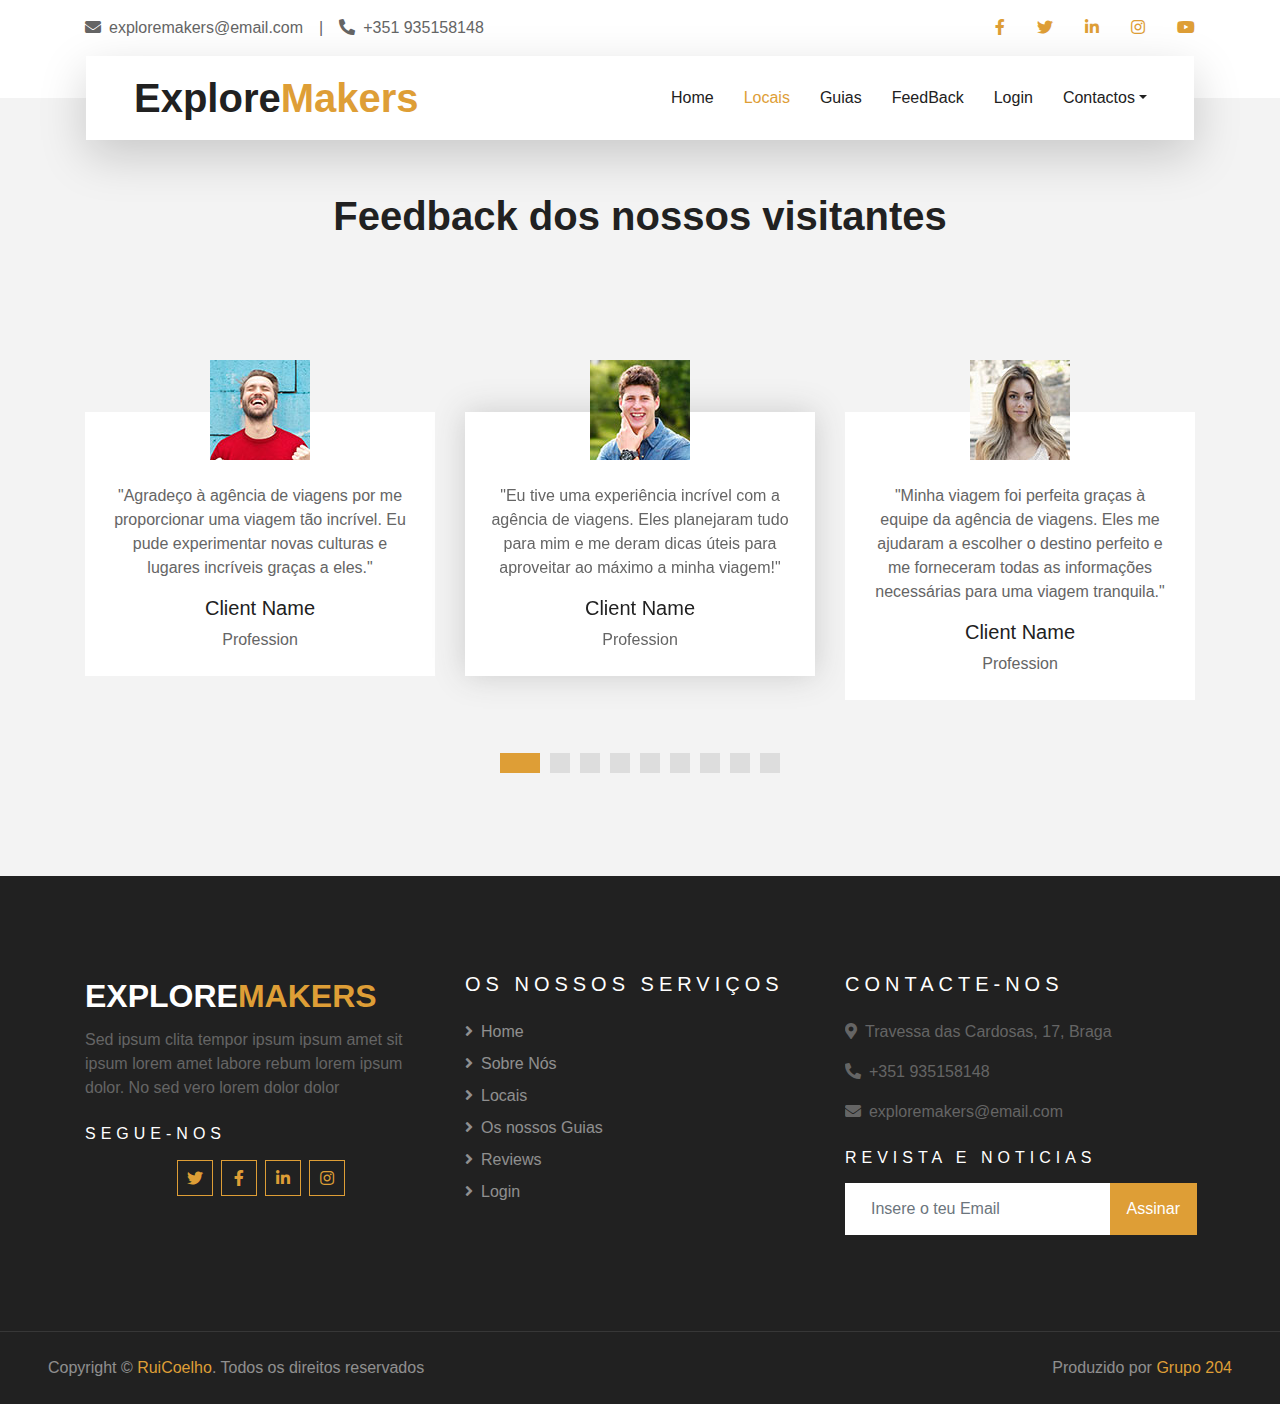
==== commit be3500b3: "update" ====
--- a/cidades.html
+++ b/cidades.html
@@ -370,7 +370,7 @@
     <script src="js/main.js"></script>
     <script src="js/getCidades.js"></script>
     <script src="bd/cidades.js"></script>
-    <script src="js/a.js"></script>
+    <script src="js/cidades.js"></script>
 </body>
 
 </html>--- a/css/style.css
+++ b/css/style.css
@@ -2482,7 +2482,8 @@
 
 .btn-success:not(:disabled):not(.disabled):active:focus, .btn-success:not(:disabled):not(.disabled).active:focus,
 .show > .btn-success.dropdown-toggle:focus {
-  box-shadow: 0 0 0 0.2rem rgba(72, 180, 97, 0.5);
+  box-shadow: 0 0 0 0.2rem #DE9E36;
+  /*box-shadow: 0 0 0 0.2rem rgba(72, 180, 97, 0.5);*/
 }
 
 .btn-info {
@@ -2693,13 +2694,13 @@
 .btn-outline-primary:not(:disabled):not(.disabled):active, .btn-outline-primary:not(:disabled):not(.disabled).active,
 .show > .btn-outline-primary.dropdown-toggle {
   color: #fff;
-  background-color: #7AB730;
-  border-color: #7AB730;
+  background-color: #DE9E36;
+  border-color: #de9e36;
 }
 
 .btn-outline-primary:not(:disabled):not(.disabled):active:focus, .btn-outline-primary:not(:disabled):not(.disabled).active:focus,
 .show > .btn-outline-primary.dropdown-toggle:focus {
-  box-shadow: 0 0 0 0.2rem rgba(122, 183, 48, 0.5);
+  box-shadow: 0 0 0 0.2rem #de9e36;
 }
 
 .btn-outline-secondary {
@@ -2757,13 +2758,13 @@
 .btn-outline-success:not(:disabled):not(.disabled):active, .btn-outline-success:not(:disabled):not(.disabled).active,
 .show > .btn-outline-success.dropdown-toggle {
   color: #fff;
-  background-color: #28a745;
-  border-color: #28a745;
+  background-color: #de9e36;
+  border-color: #de9e36;
 }
 
 .btn-outline-success:not(:disabled):not(.disabled):active:focus, .btn-outline-success:not(:disabled):not(.disabled).active:focus,
 .show > .btn-outline-success.dropdown-toggle:focus {
-  box-shadow: 0 0 0 0.2rem rgba(40, 167, 69, 0.5);
+  box-shadow: 0 0 0 0.2rem #de9e36;
 }
 
 .btn-outline-info {
@@ -3229,7 +3230,7 @@
 .dropdown-item.active, .dropdown-item:active {
   color: #fff;
   text-decoration: none;
-  background-color: #7AB730;
+  background-color: #de9e36;
 }
 
 .dropdown-item.disabled, .dropdown-item:disabled {
@@ -9661,6 +9662,11 @@
   border-width: 30px;
 }
 
+.destination-item {
+  width: 22rem; /* Fixed */
+  height: auto; /* Auto adjusts to image ratio */
+  }
+
 .service-item {
   transition: .5s;
 }
@@ -10112,3 +10118,56 @@
   margin: 0 auto;
   /*padding-bottom: 10%;*/
 }
+
+
+/* Código botao mbway e multibanco*/
+.botao {
+  background-color: #DE9E36;
+  border: none;
+  color: white;
+  padding: 10px 10px;
+  text-align: center;
+  text-decoration: none;
+  display: inline-block;
+  font-size: 10px;
+  margin: 3px 1px;
+  cursor: pointer;
+  border-radius: 4px;
+  font-weight: bold;
+}
+
+.botao:hover {
+  background-color: #DE9E36;
+}
+/* FIMM Código botao mbway e multibanco*/
+
+/*POPUP dos pagamentos */
+.popup {
+  display: none;
+  position: fixed;
+  top: 0;
+  left: 0;
+  width: 100%;
+  height: 100%;
+  background-color: rgba(0, 0, 0, 0.5); /* Cor de fundo semi-transparente */
+  z-index: 100;
+}
+
+.popup-content {
+  background-color: #fff;
+  max-width: 400px;
+  margin: 100px auto;
+  padding: 20px;
+  border-radius: 5px;
+  box-shadow: 0 2px 5px rgba(0, 0, 0, 0.3);
+}
+
+.popup-content h2 {
+  margin-top: 0;
+}
+
+.popup-content p {
+  margin-bottom: 20px;
+}
+
+/* FIm codigo dos pagamentos*/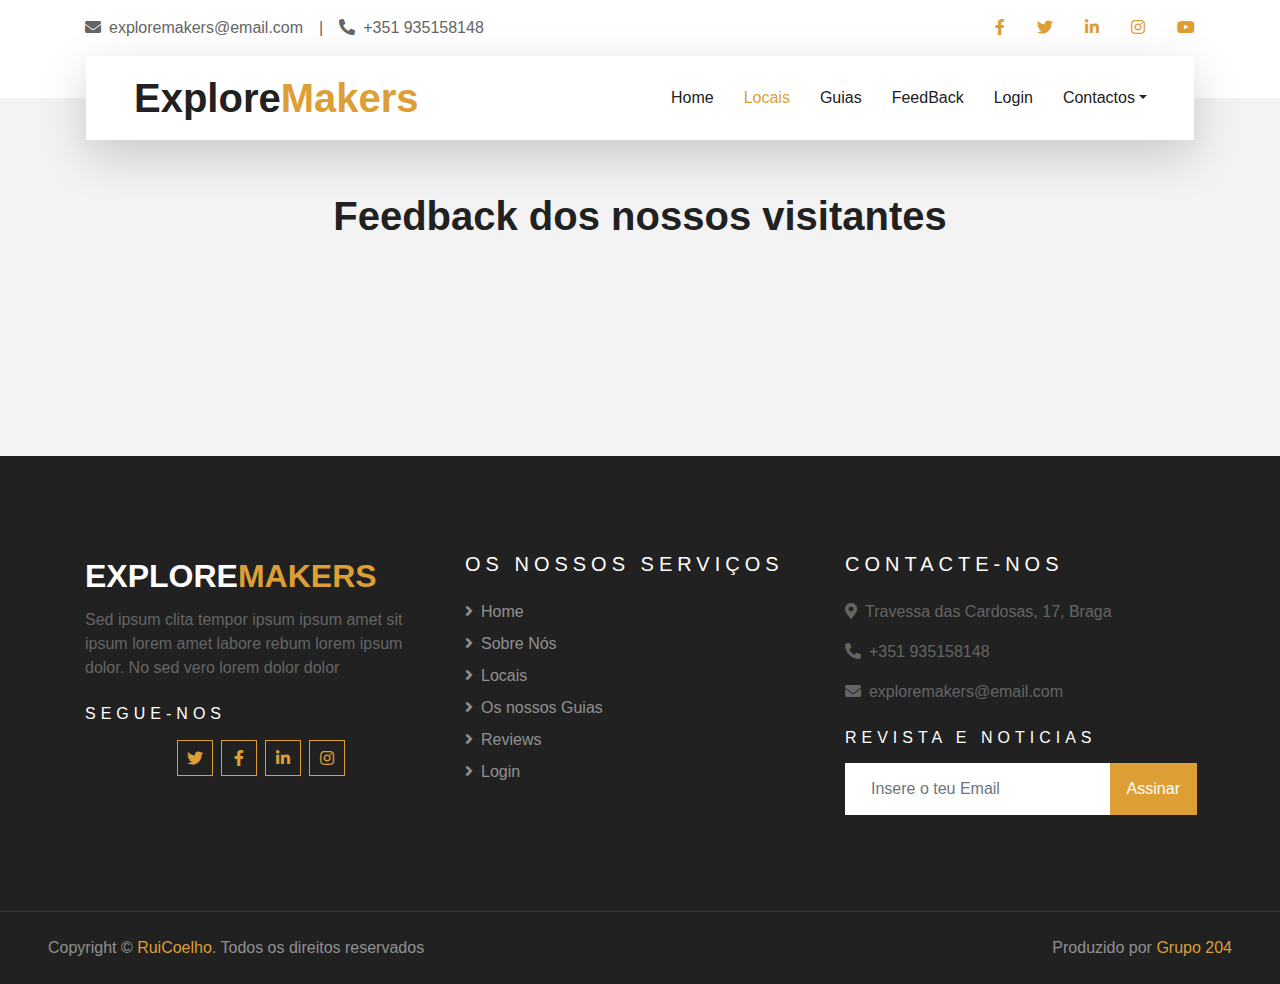
==== commit c445e808: "29/05/2023" ====
--- a/cidades.html
+++ b/cidades.html
@@ -367,10 +367,11 @@
     <script src="mail/contact.js"></script>
 
     <!-- Template Javascript -->
-    <script src="js/main.js"></script>
-    <script src="js/getCidades.js"></script>
+    
     <script src="bd/cidades.js"></script>
     <script src="js/cidades.js"></script>
+    
+    
 </body>
 
 </html>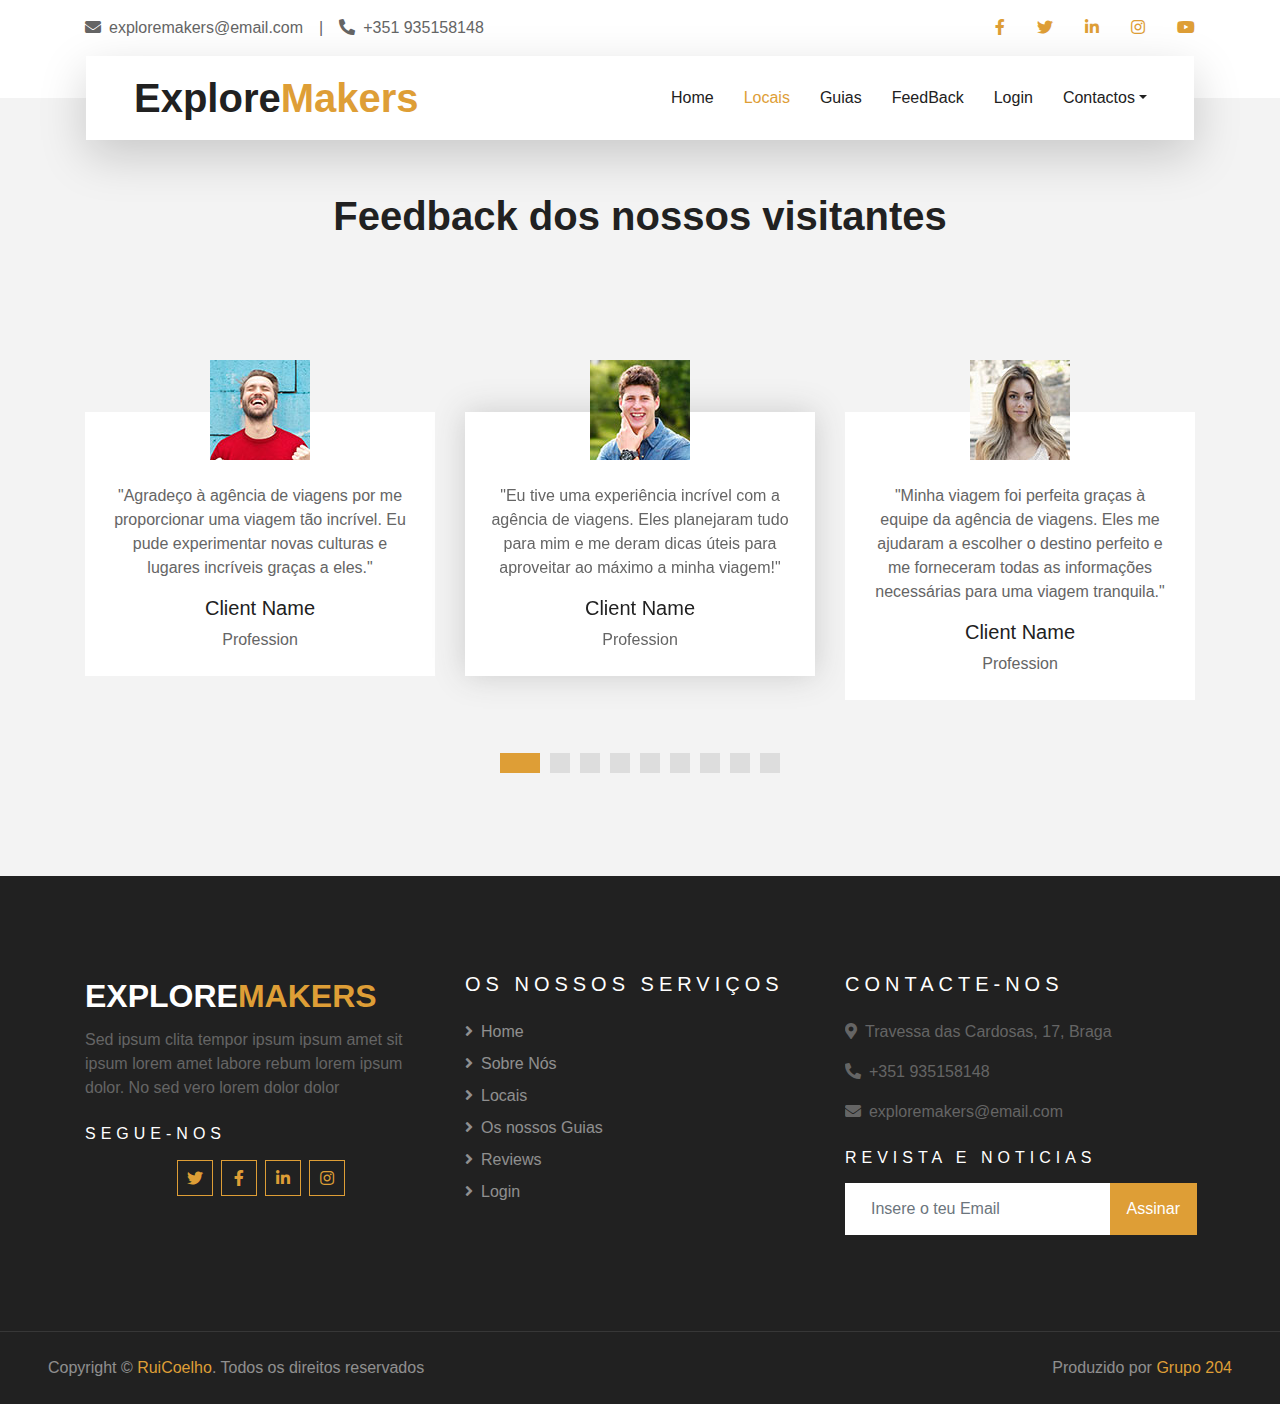
==== commit 84108746: "29/05 22:00h" ====
--- a/cidades.html
+++ b/cidades.html
@@ -368,7 +368,7 @@
 
     <!-- Template Javascript -->
     
-    <script src="bd/cidades.js"></script>
+    <!--<script src="bd/cidades.js"></script>-->
     <script src="js/cidades.js"></script>
     
     
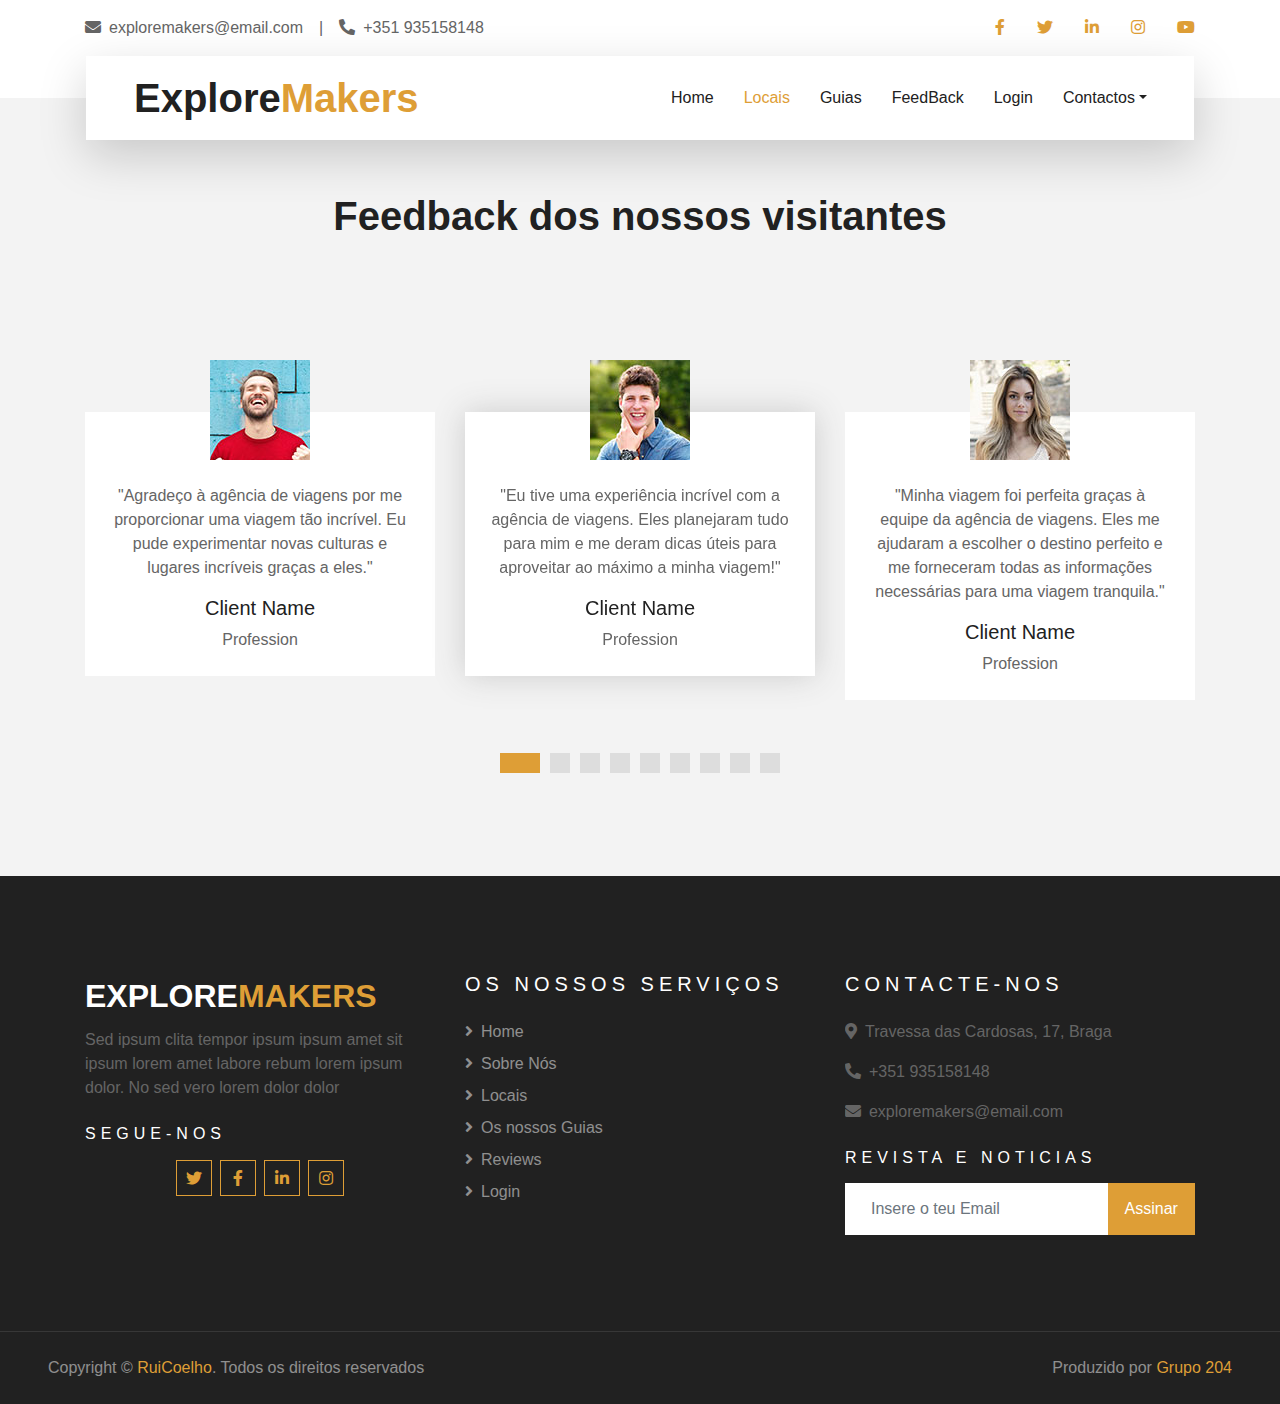
==== commit 27a84620: "Revert "Merge branch 'main' of https://github.com/paulaferreira12/E403"" ====
--- a/cidades.html
+++ b/cidades.html
@@ -367,11 +367,10 @@
     <script src="mail/contact.js"></script>
 
     <!-- Template Javascript -->
-    
-    <!--<script src="bd/cidades.js"></script>-->
-    <script src="js/cidades.js"></script>
-    
-    
+    <script src="js/main.js"></script>
+    <script src="js/getCidades.js"></script>
+    <script src="bd/cidades.js"></script>
+    <script src="js/a.js"></script>
 </body>
 
 </html>--- a/css/style.css
+++ b/css/style.css
@@ -9662,11 +9662,6 @@
   border-width: 30px;
 }
 
-.destination-item {
-  width: 22rem; /* Fixed */
-  height: auto; /* Auto adjusts to image ratio */
-  }
-
 .service-item {
   transition: .5s;
 }
